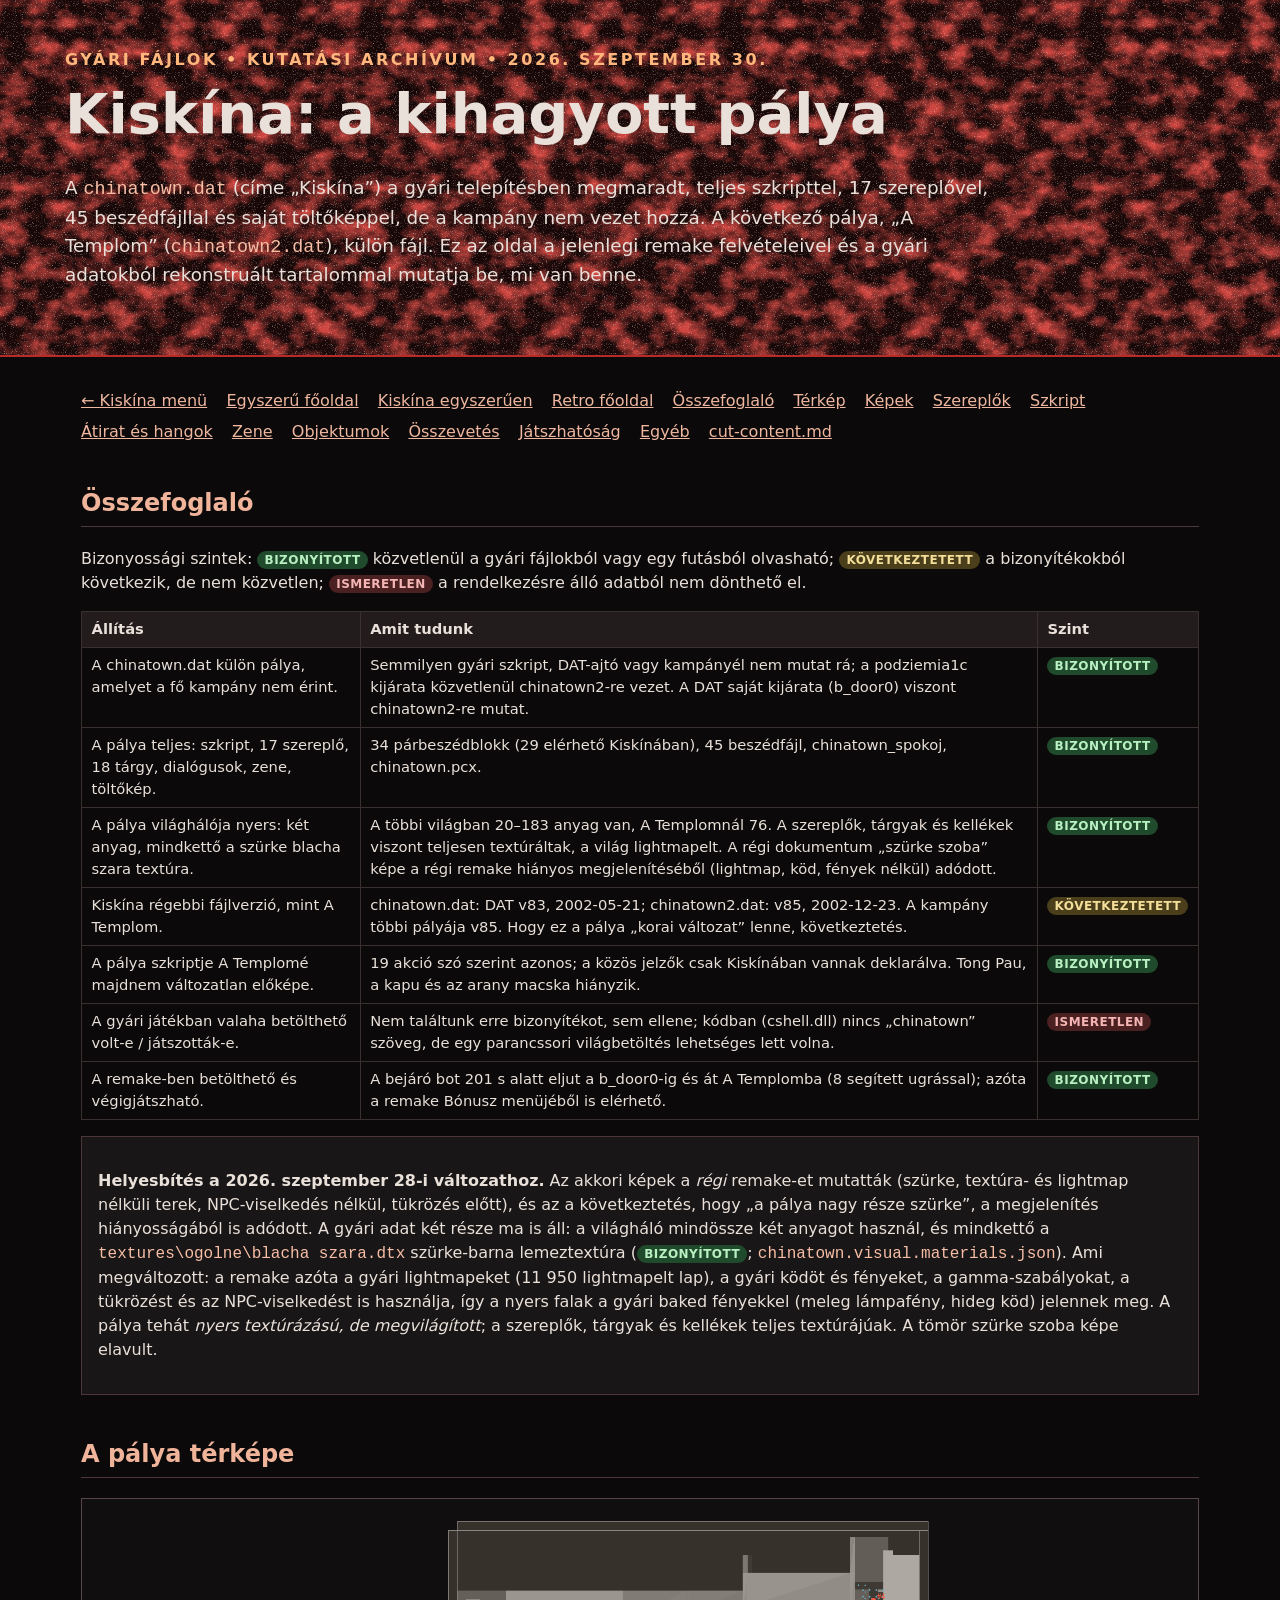
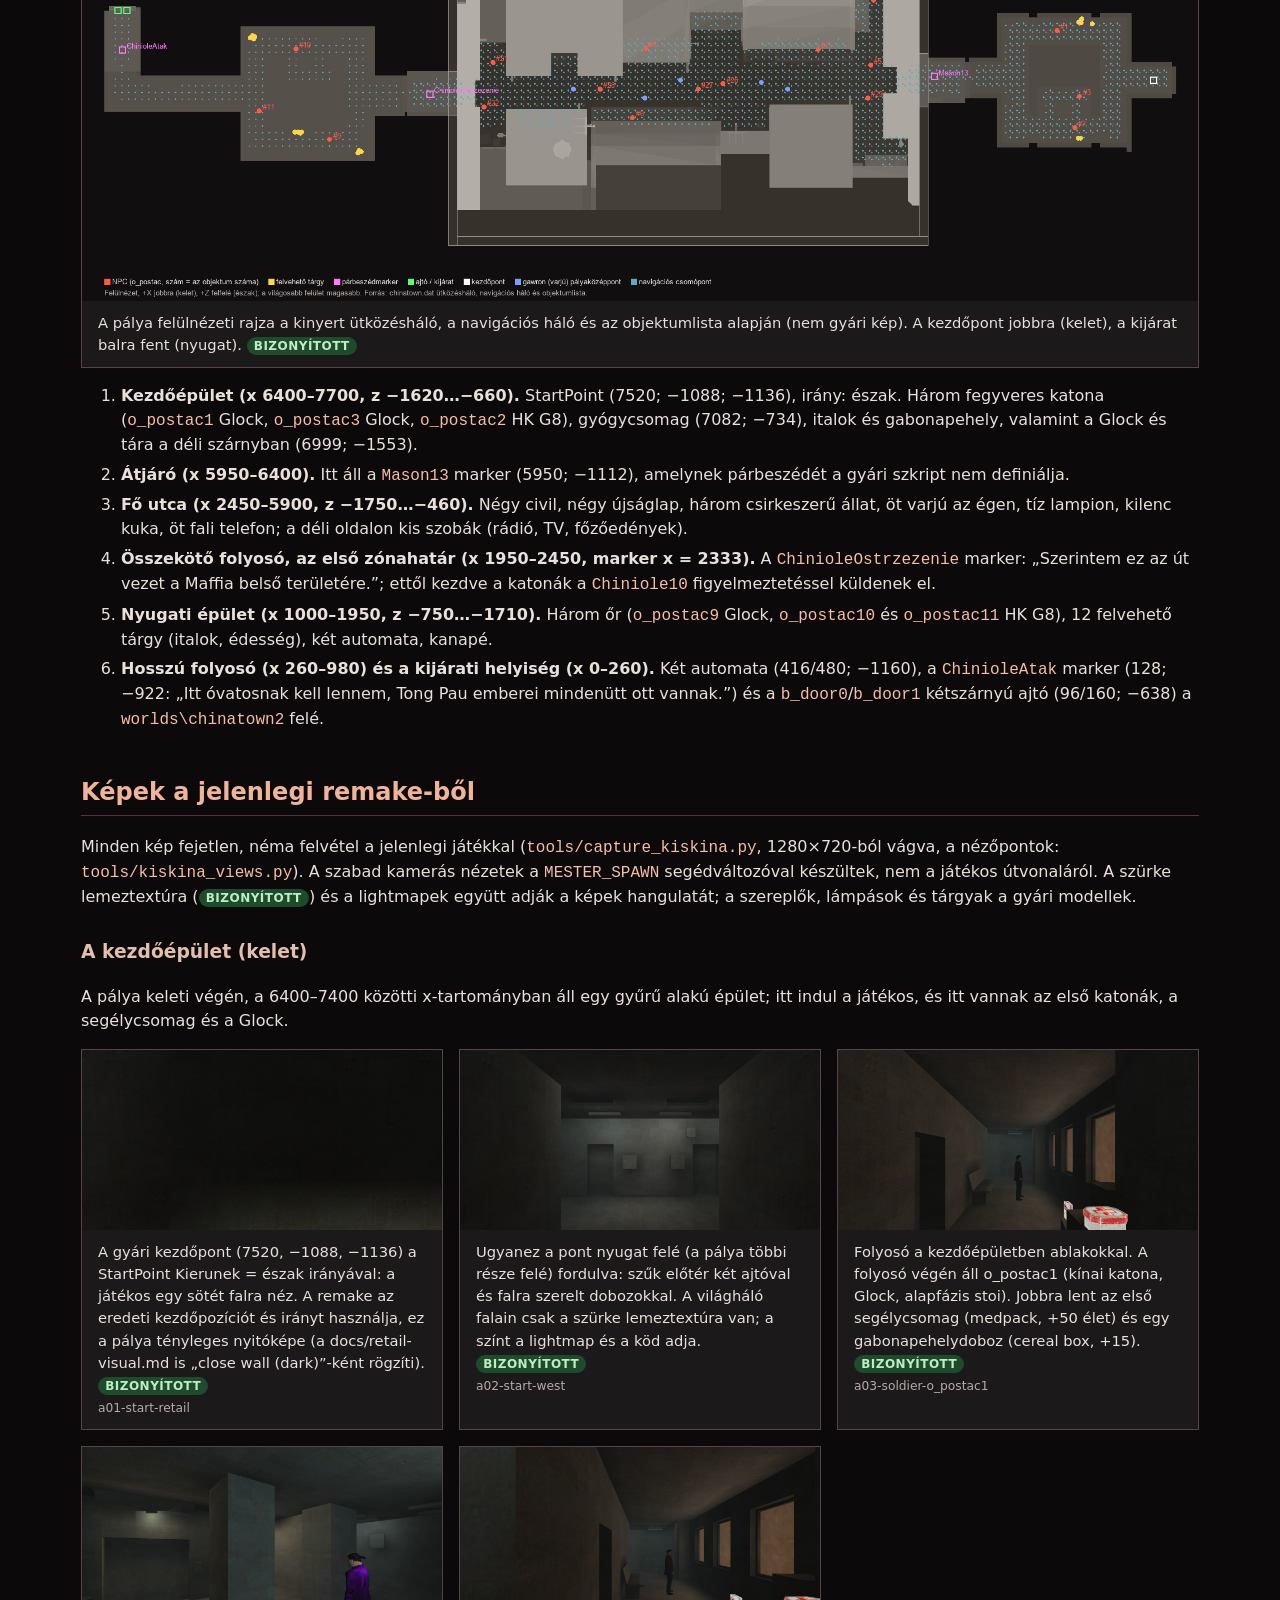
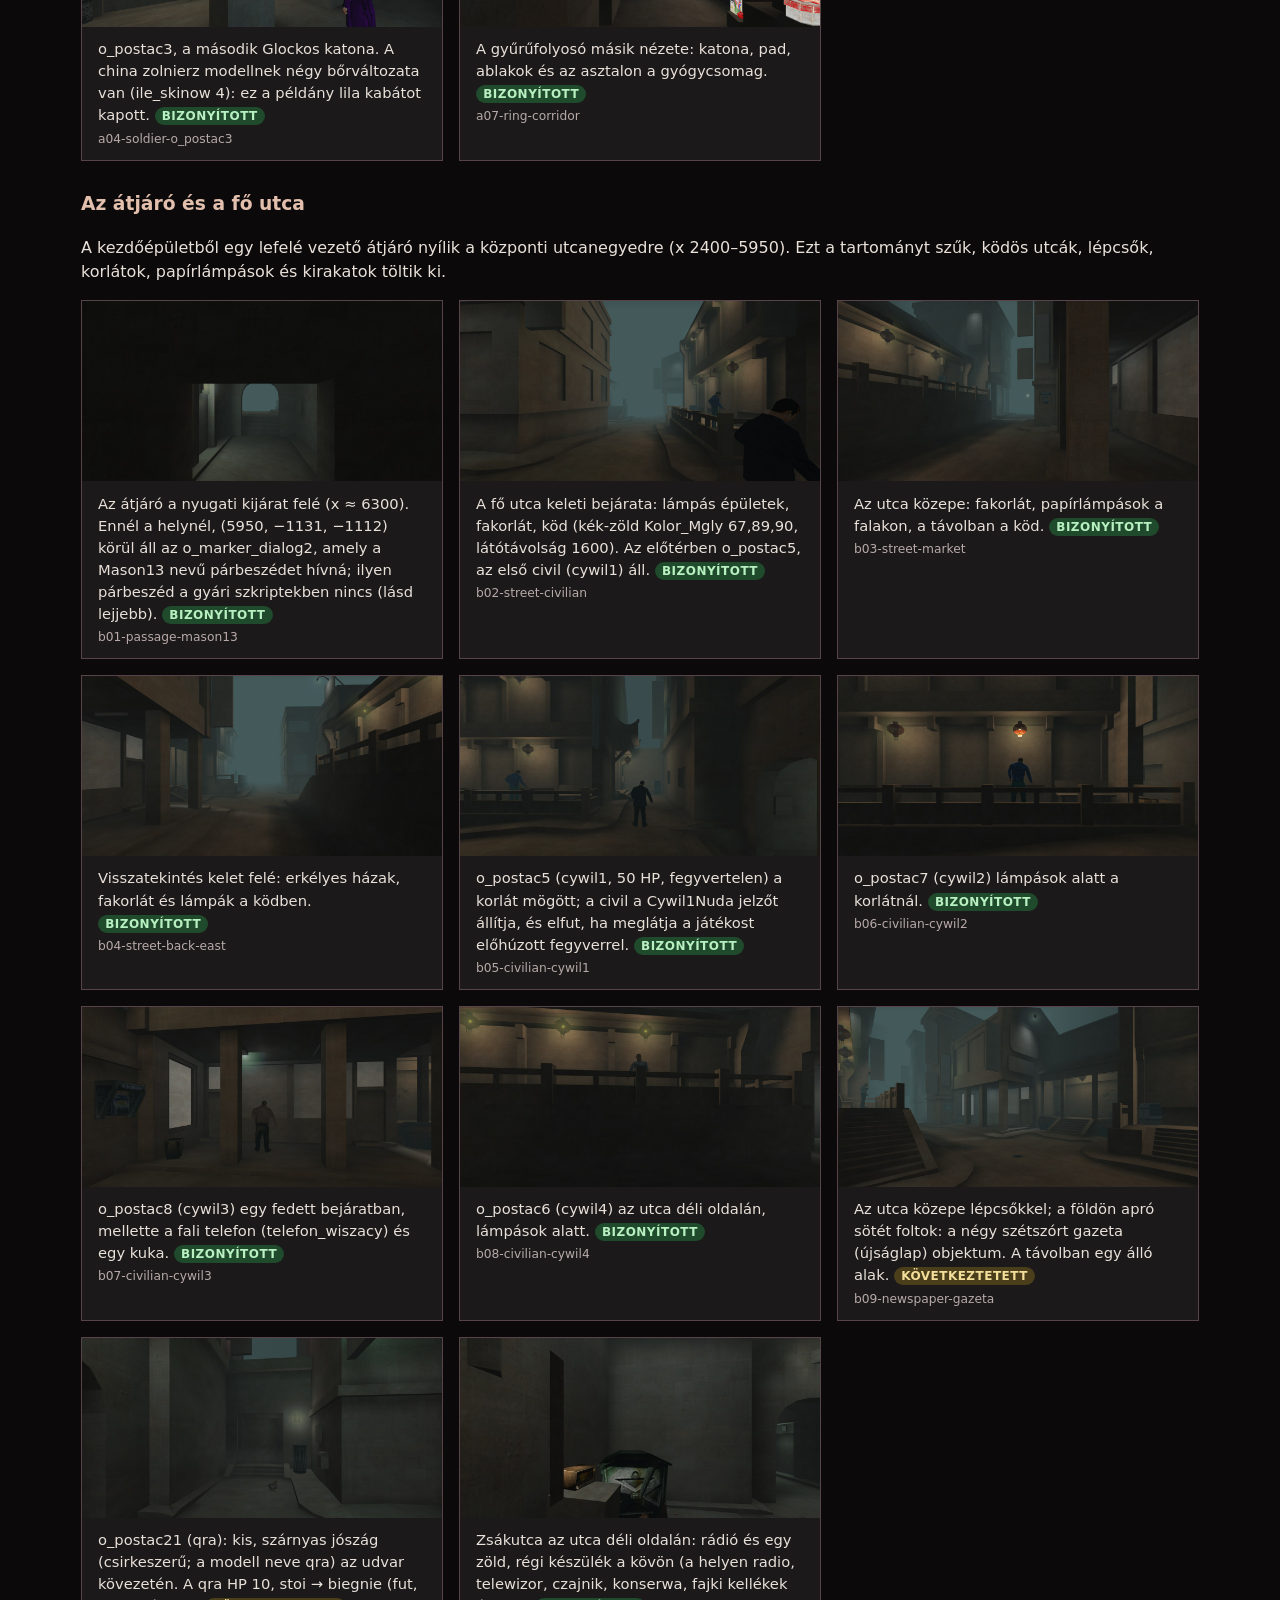
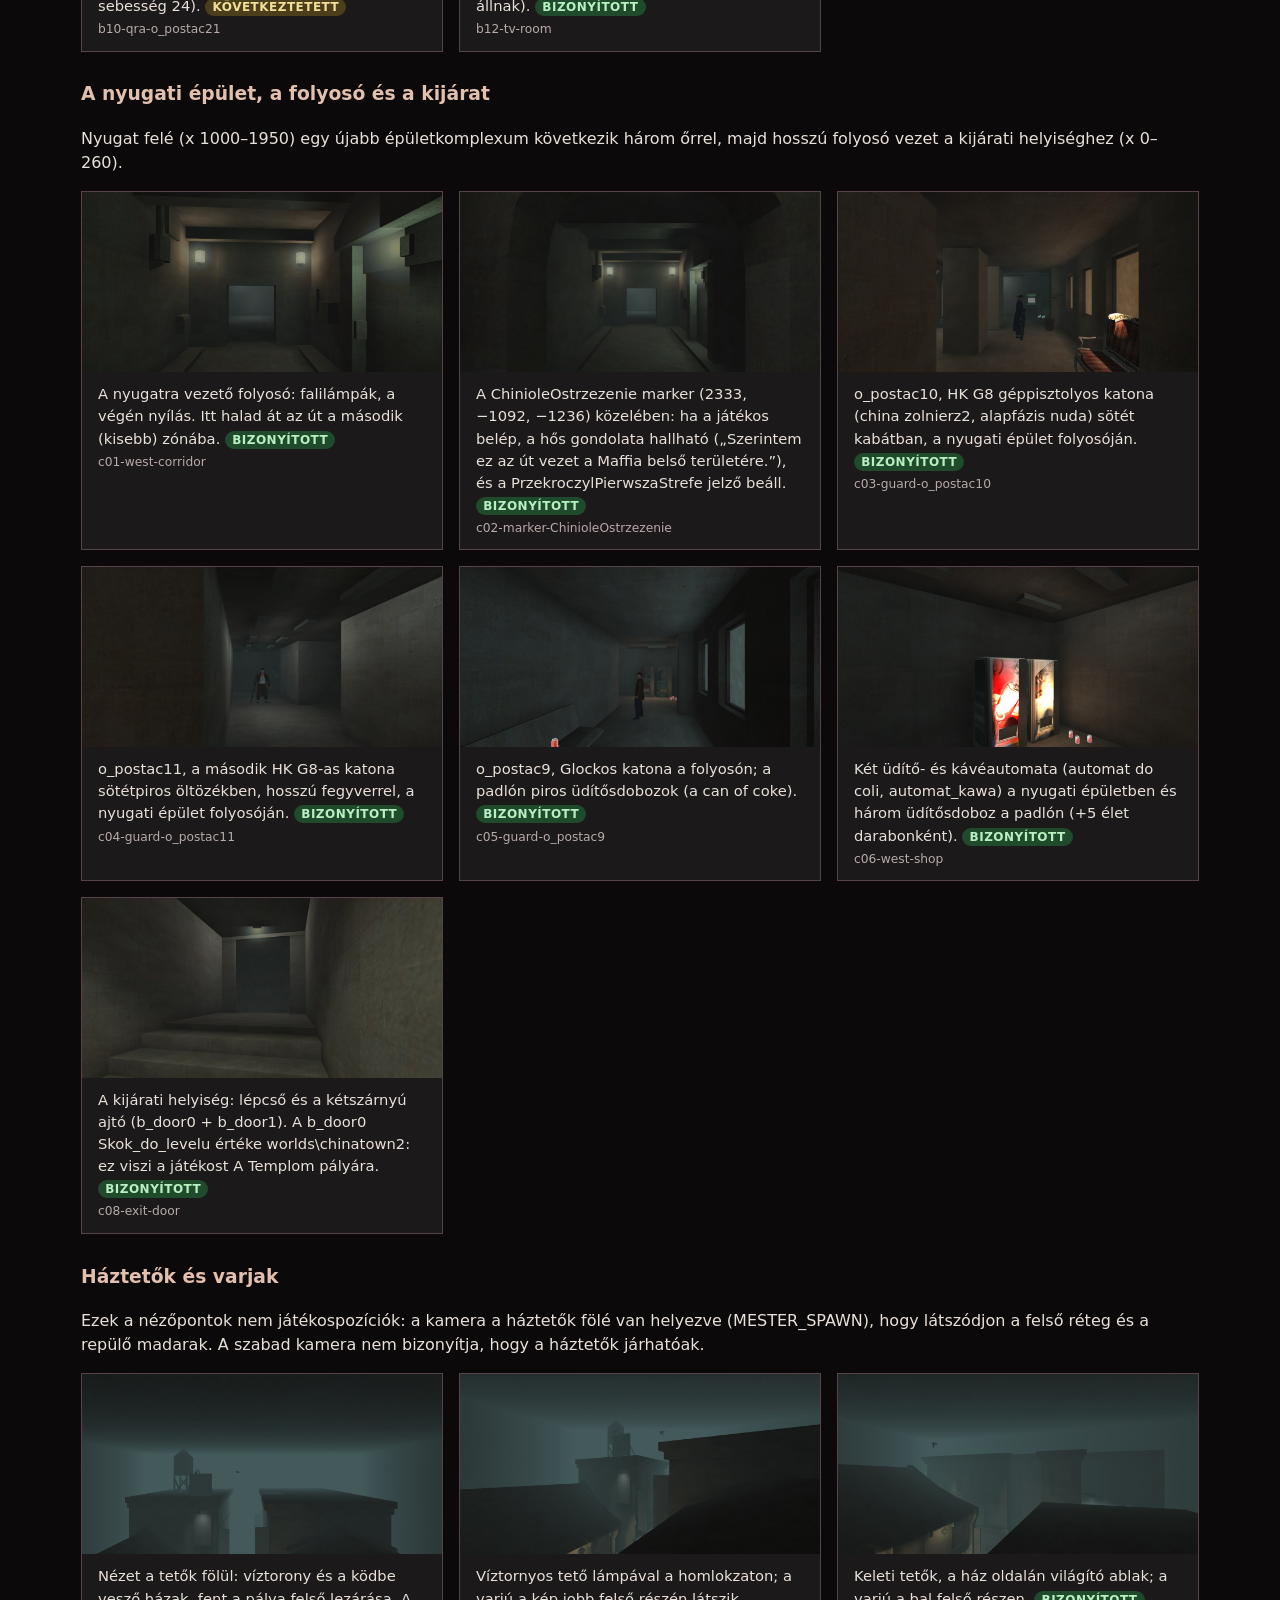
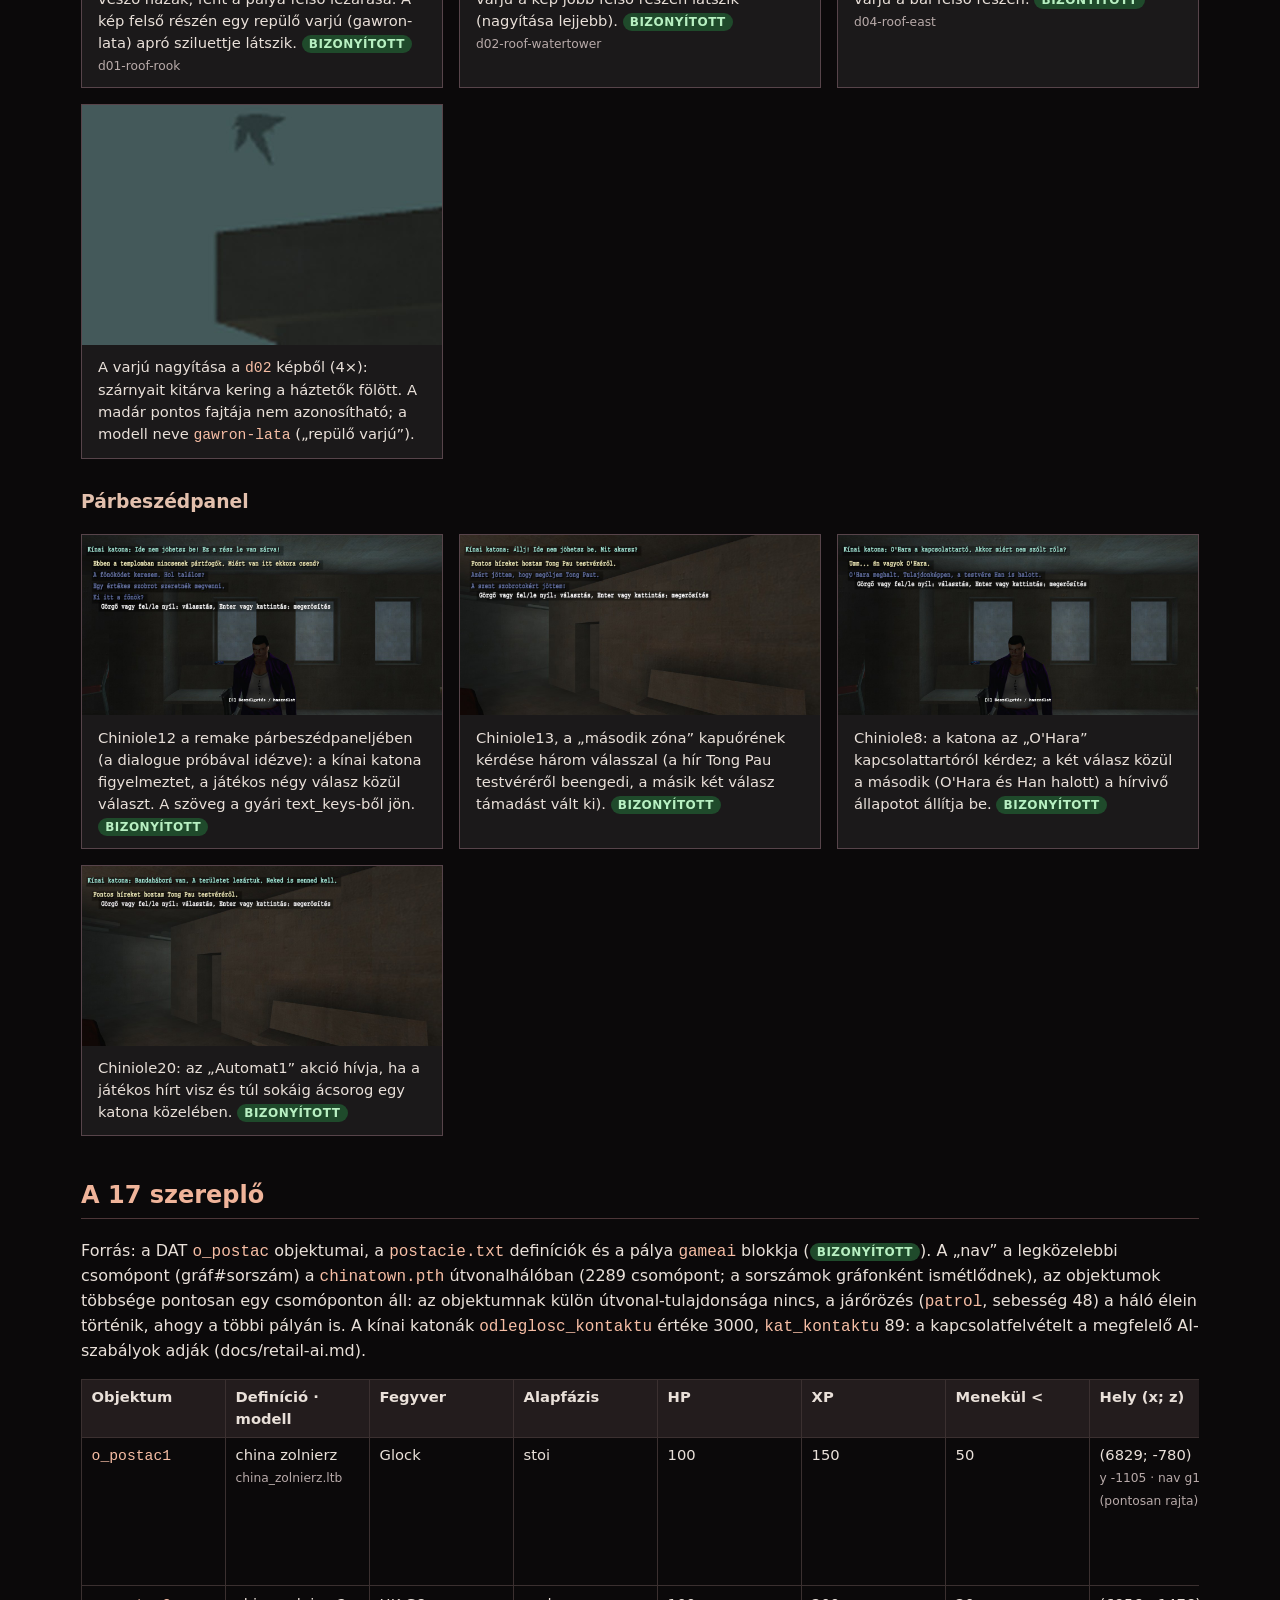
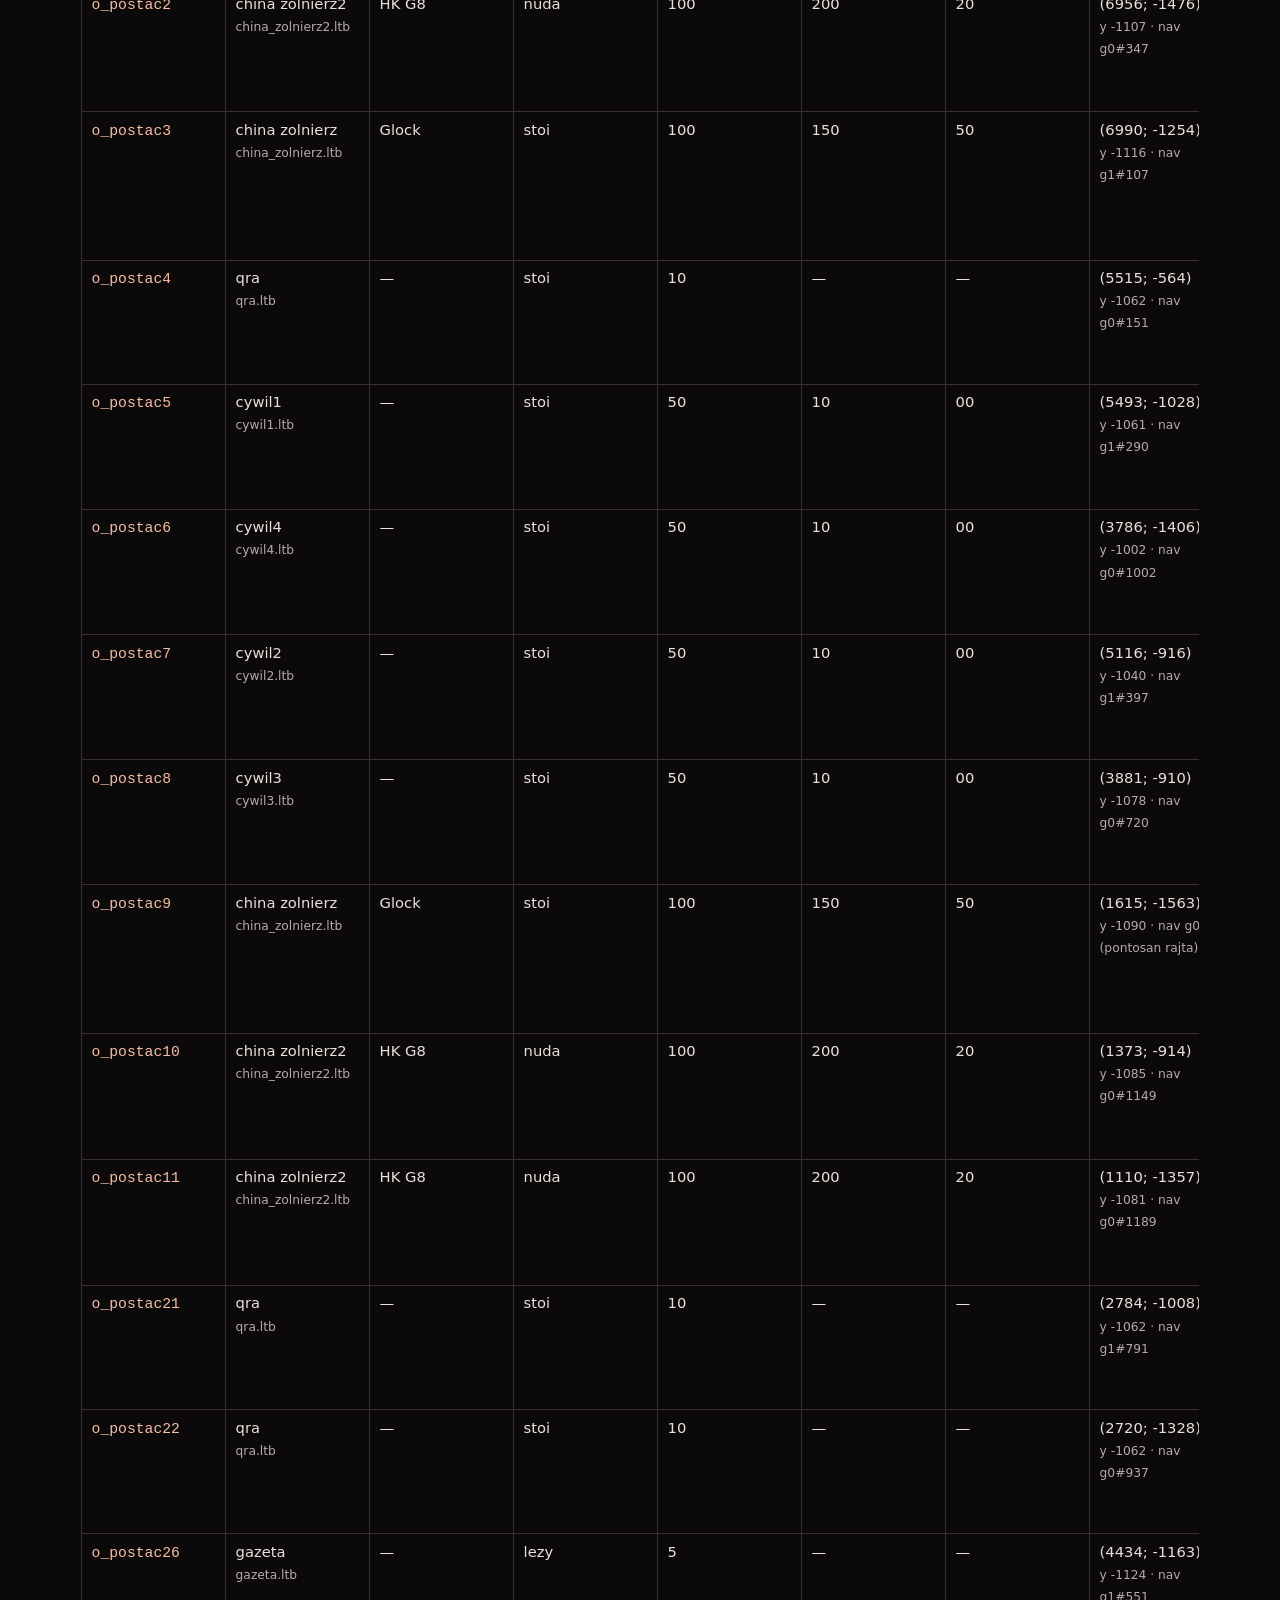
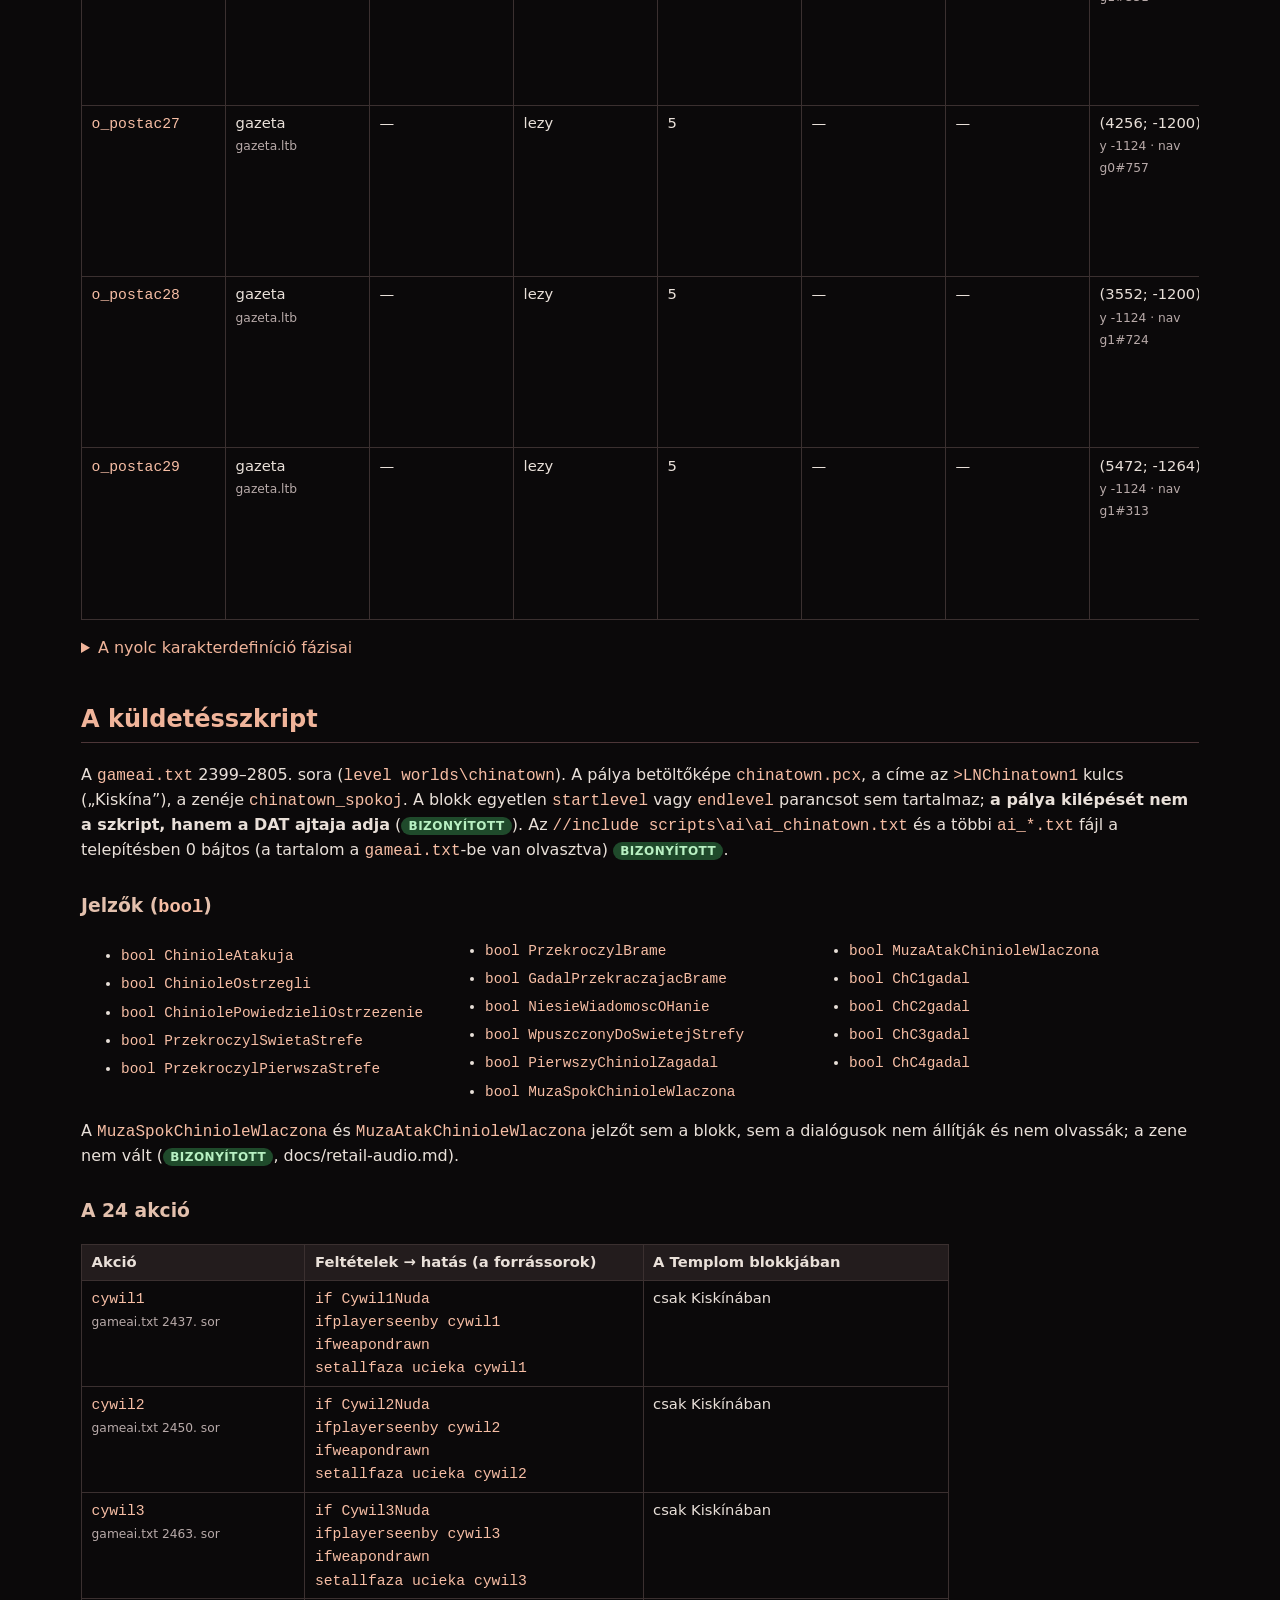
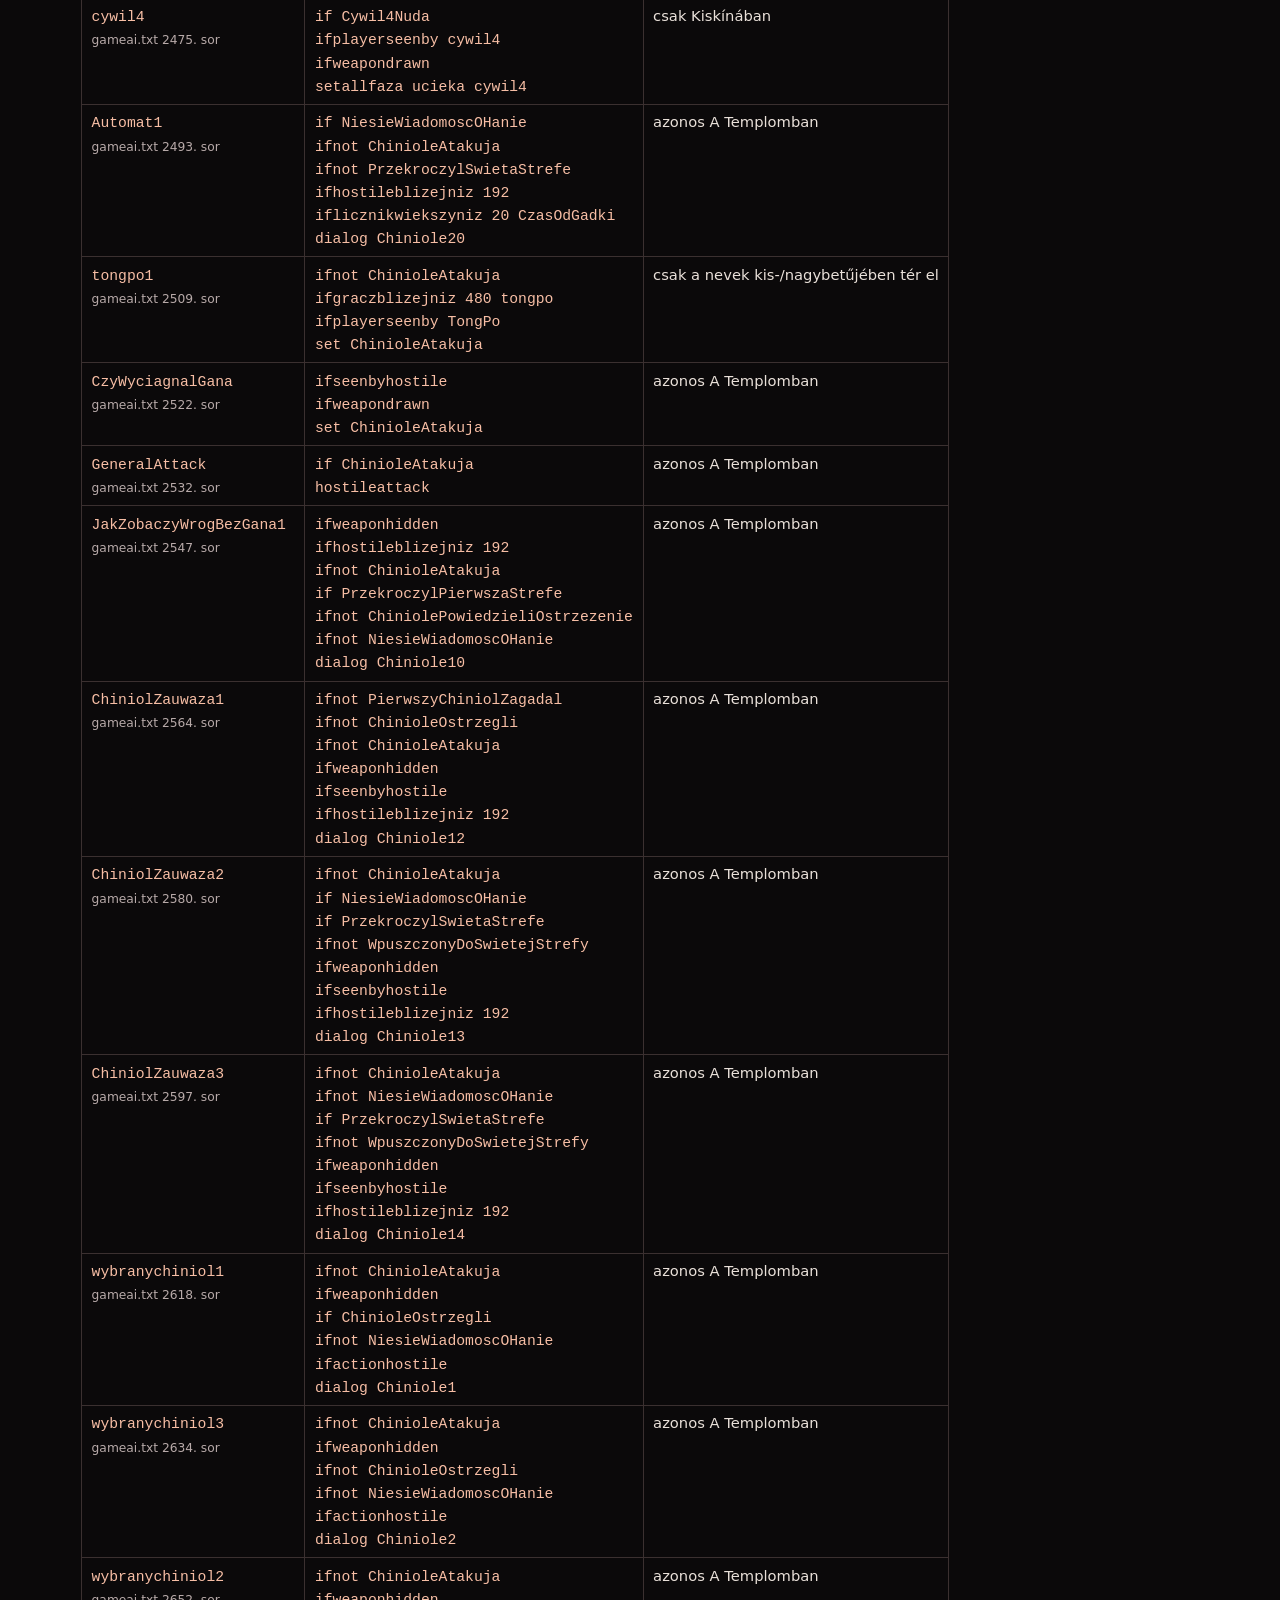
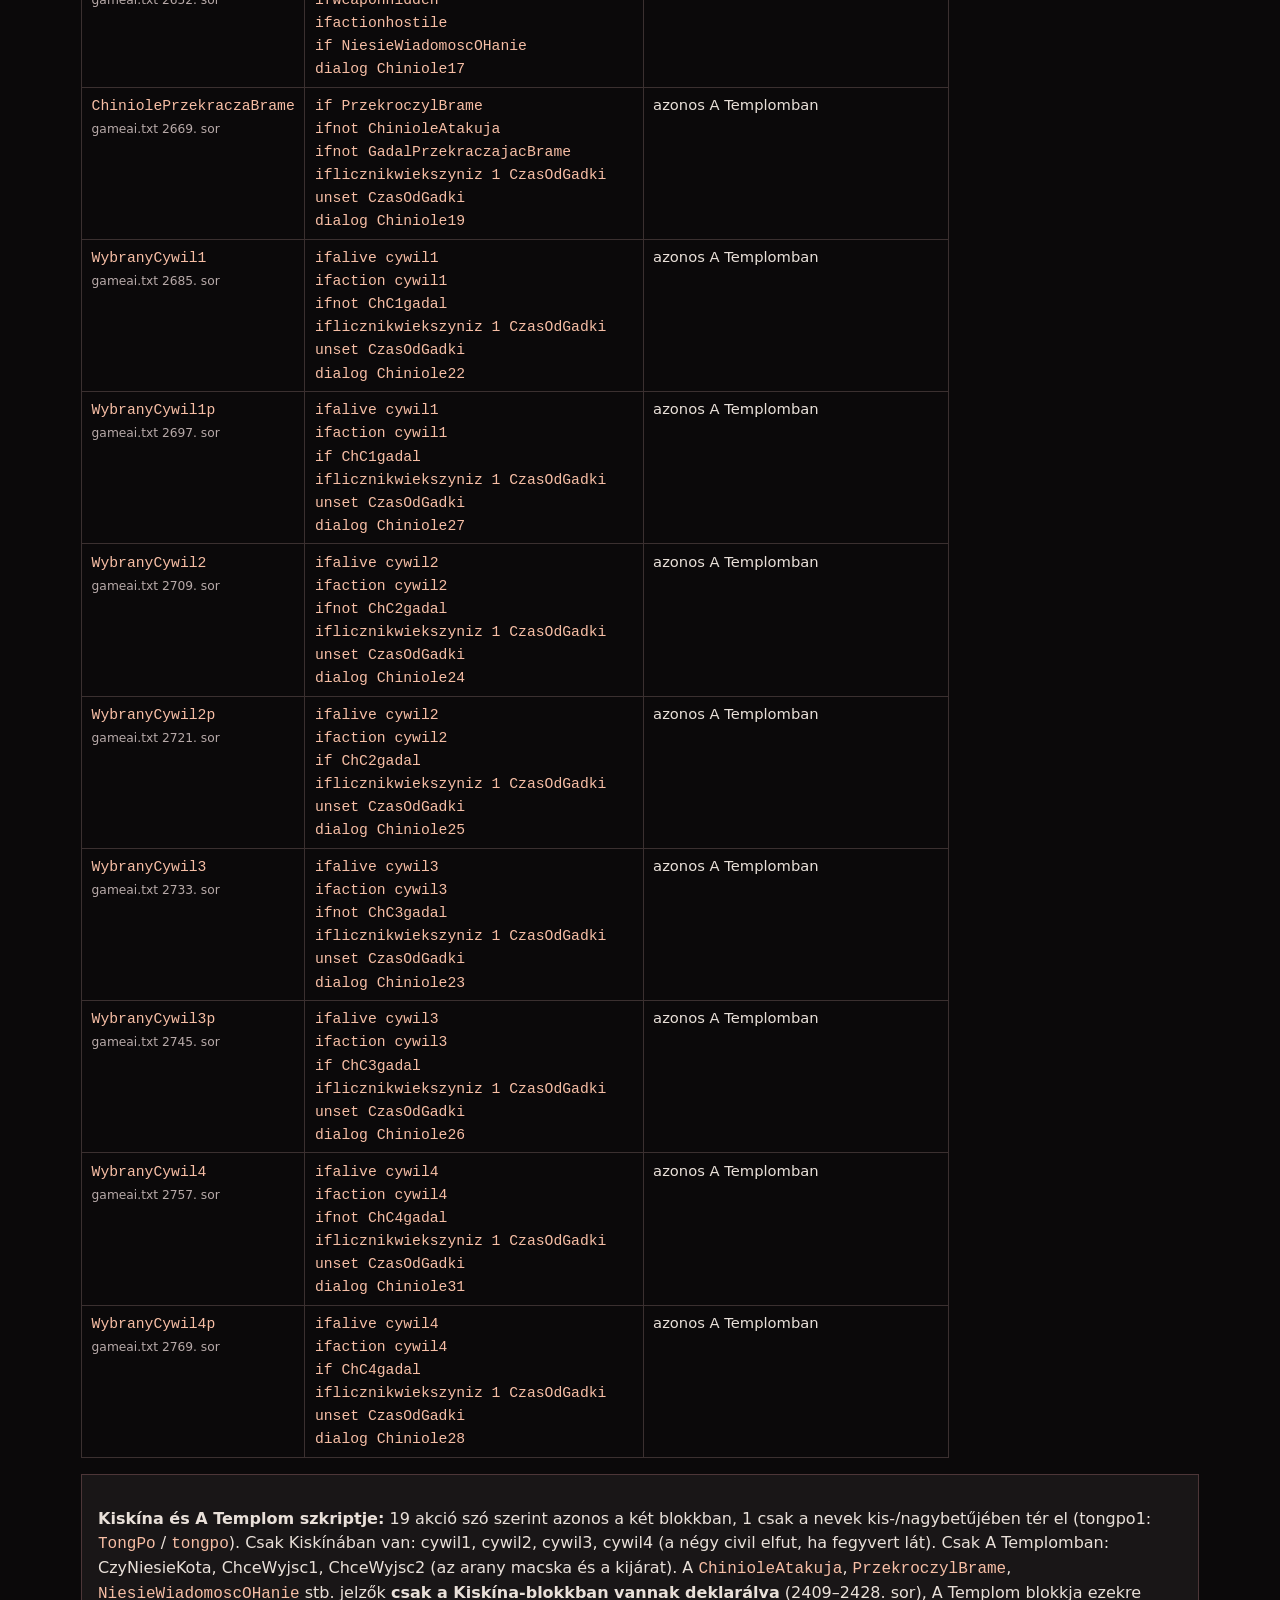
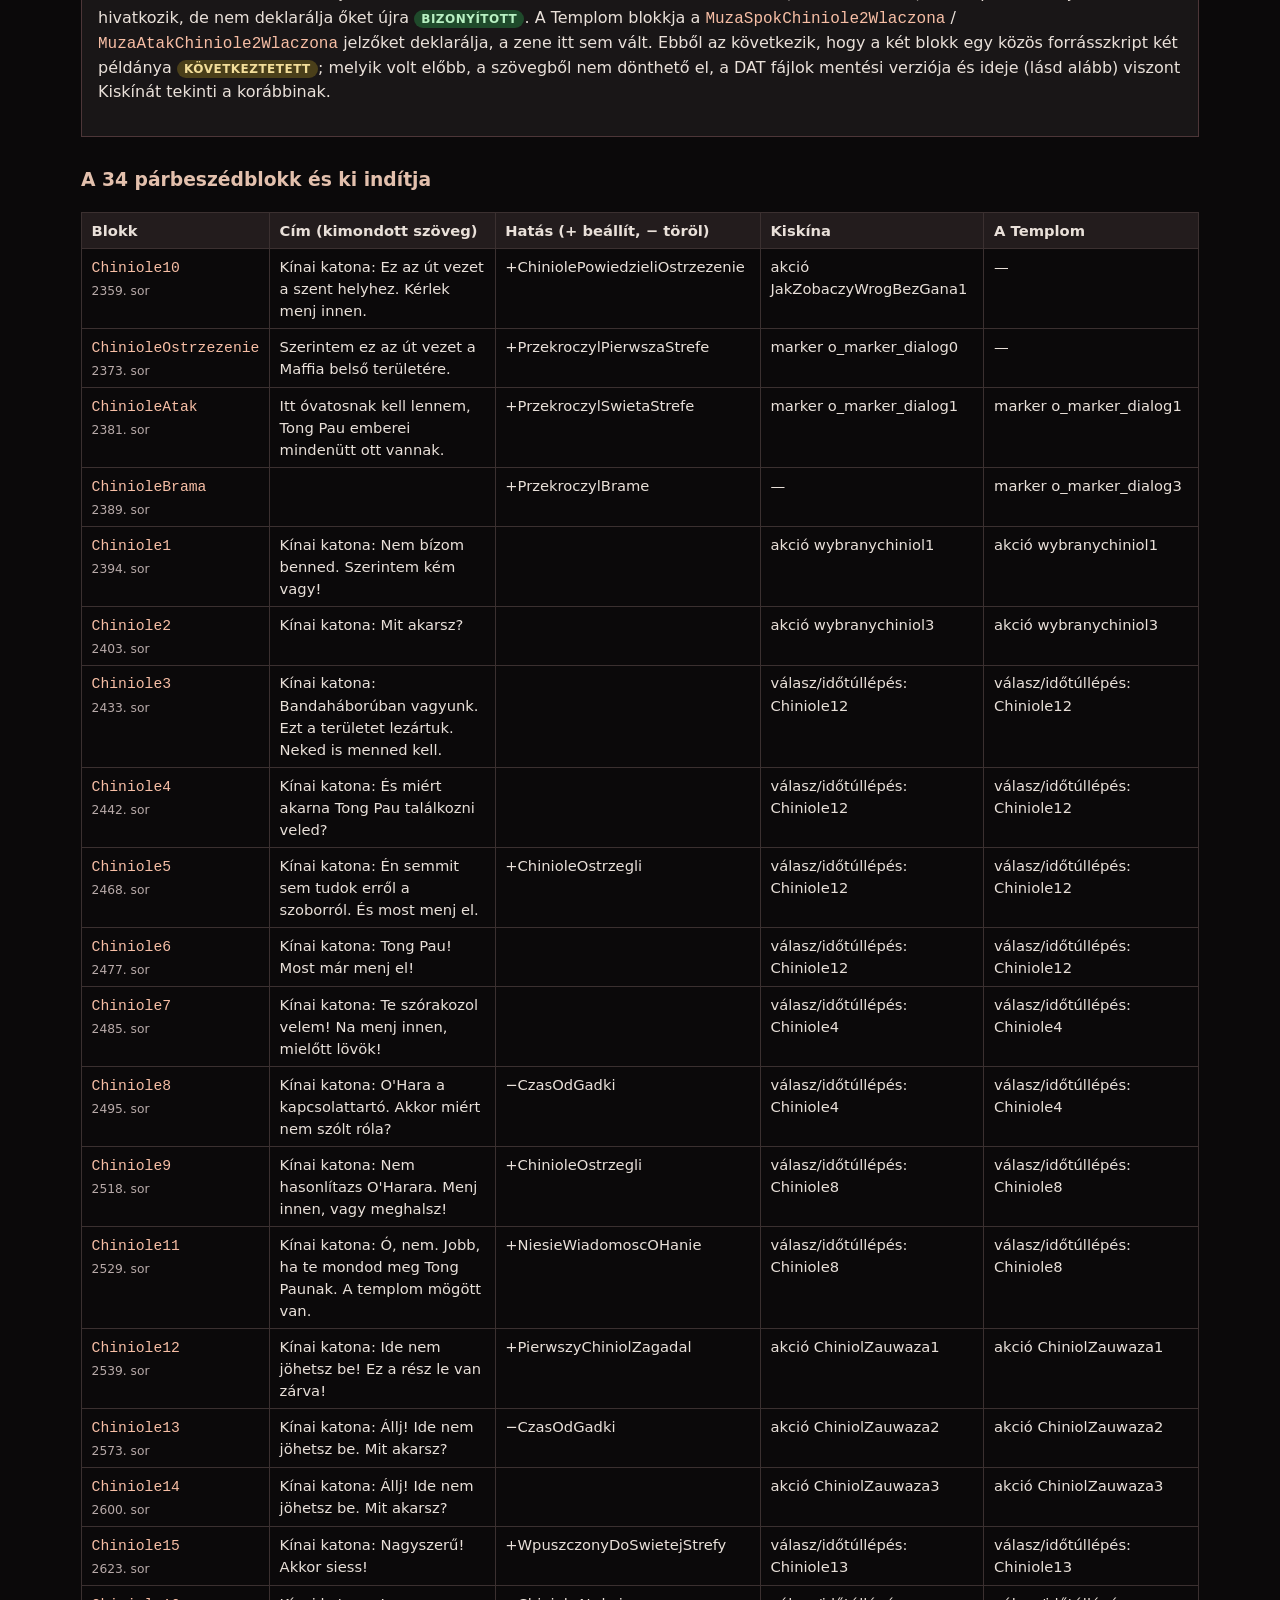
==== site/archive.html @ 6824aa30 "Publish website and Kiskina research archive" ====
<!doctype html>
<html lang="hu"><head><meta charset="utf-8"><meta name="viewport" content="width=device-width,initial-scale=1"><title>A Mesterlövész – Kiskína, a kihagyott pálya</title><meta name="description" content="Kiskína, A Mesterlövész kihagyott pályája: képek, lejátszható beszédhangok, zene és visszafejtett fájlok.">
<link rel="canonical" href="https://sniper.gay/archive.html">
<meta property="og:type" content="article"><meta property="og:site_name" content="A Mesterlövész: Újratöltve"><meta property="og:locale" content="hu_HU">
<meta property="og:title" content="Kiskína — képes és hangos kutatási archívum">
<meta property="og:description" content="Képek, párbeszédek, lejátszható hangok és visszafejtett fájlok A Mesterlövész kihagyott pályájából.">
<meta property="og:url" content="https://sniper.gay/archive.html"><meta property="og:image" content="https://sniper.gay/og-kiskina.jpg">
<meta property="og:image:width" content="1200"><meta property="og:image:height" content="630"><meta property="og:image:type" content="image/jpeg"><meta property="og:image:alt" content="Kiskína: a kihagyott pálya — kínai utca az eredeti menü fémkeretében">
<meta name="twitter:card" content="summary_large_image"><meta name="twitter:title" content="Kiskína — képes és hangos kutatási archívum"><meta name="twitter:description" content="Képek, hangok és visszafejtett történet A Mesterlövész kihagyott pályájáról."><meta name="twitter:image" content="https://sniper.gay/og-kiskina.jpg">
<link rel="icon" href="favicon.svg" type="image/svg+xml"><style>
:root{color-scheme:dark}*{box-sizing:border-box}body{margin:0;background:#0b090a;color:#e9e0d9;font:16px/1.5 system-ui,sans-serif}
a{color:#efb79f}header{padding:3rem max(1rem,calc((100vw - 1150px)/2));background:#2a1014;border-bottom:2px solid #9b2f35}
main{max-width:1150px;margin:auto;padding:1rem}h1{font-size:clamp(2rem,5vw,3.5rem);margin:0}h2{color:#f0b49a;margin-top:2.6rem;border-bottom:1px solid #4d3638;padding-bottom:.3rem}h3{color:#e3c0ad;margin-top:1.8rem}
.lead{font-size:1.15rem;max-width:58rem}.tag{color:#ffb77d;text-transform:uppercase;letter-spacing:.16em;font-weight:700}
.grid{display:grid;grid-template-columns:repeat(auto-fit,minmax(min(100%,320px),1fr));gap:1rem}figure{margin:0;background:#1b191a;border:1px solid #57444a}figure img{width:100%;display:block}figcaption{padding:.7rem 1rem;font-size:.92rem}
.box{background:#191617;border:1px solid #4d3638;padding:1rem;margin:1rem 0}nav.toc{display:flex;flex-wrap:wrap;gap:.4rem 1.2rem;margin:1rem 0}
table{border-collapse:collapse;width:100%;margin:1rem 0;font-size:.92rem}th,td{border:1px solid #3b3030;padding:.4rem .6rem;vertical-align:top;text-align:left}th{background:#231c1d}table.compare th:first-child{width:14rem}
audio{width:min(100%,300px);height:34px}.audio{display:flex;align-items:center;gap:.8rem;border-bottom:1px solid #3b3030;padding:.35rem .1rem}.audio span{min-width:5rem}
.audio-grid{display:grid;grid-template-columns:repeat(auto-fit,minmax(min(100%,340px),1fr));gap:0 1.5rem}code{color:#f7bea5}small{color:#b8aaa9}li{margin:.35rem 0}ul.cols{columns:3;font-size:.9rem}
.ev{display:inline-block;padding:0 .45rem;border-radius:.6rem;font-size:.75rem;font-weight:700;text-transform:uppercase;letter-spacing:.04em}.ev-p{background:#1f4a2b;color:#b8f0c2}.ev-i{background:#4a3f1a;color:#f3de9a}.ev-u{background:#4a2020;color:#f5b5b5}
.st{font-weight:700;font-size:.8rem}.st-both{color:#9fd8ff}.st-k{color:#f3de9a}.st-t{color:#d8b2ff}.st-none{color:#ff9b9b}.warn{color:#ffb77d}
details{margin:1rem 0}summary{cursor:pointer;color:#f0b49a}
@media(max-width:800px){ul.cols{columns:1}}
table{display:block;overflow-x:auto}td,th{min-width:9rem}.audio{flex-wrap:wrap}header{background:#170707 url(metal.svg);border-color:#b72c29}.archive-footer{padding:1.5rem;border-top:1px solid #743332;font-size:.85rem}.archive-footer p{margin:.4rem 0}</style></head><body>
<header><div class="tag">Gyári fájlok • kutatási archívum • 2026. szeptember 30.</div><h1>Kiskína: a kihagyott pálya</h1>
<p class="lead">A <code>chinatown.dat</code> (címe „Kiskína”) a gyári telepítésben megmaradt, teljes szkripttel, 17 szereplővel, 45 beszédfájllal és saját töltőképpel, de a kampány nem vezet hozzá. A következő pálya, „A Templom” (<code>chinatown2.dat</code>), külön fájl. Ez az oldal a jelenlegi remake felvételeivel és a gyári adatokból rekonstruált tartalommal mutatja be, mi van benne.</p></header>
<main>
<nav class="toc"><a href="kiskina.html">← Kiskína menü</a><a href="simple.html">Egyszerű főoldal</a><a href="kiskina-simple.html">Kiskína egyszerűen</a><a href="index.html">Retro főoldal</a><a href="#osszefoglalo">Összefoglaló</a><a href="#terkep">Térkép</a><a href="#kepek">Képek</a><a href="#szereplok">Szereplők</a><a href="#szkript">Szkript</a><a href="#atirat">Átirat és hangok</a><a href="#zene">Zene</a><a href="#objektumok">Objektumok</a><a href="#templom">Összevetés</a><a href="#jatszhato">Játszhatóság</a><a href="#egyeb">Egyéb</a><a href="research/cut-content.md">cut-content.md</a></nav>
<h2 id="osszefoglalo">Összefoglaló</h2>
<p>Bizonyossági szintek: <span class="ev ev-p">bizonyított</span> közvetlenül a gyári fájlokból vagy egy futásból olvasható; <span class="ev ev-i">következtetett</span> a bizonyítékokból következik, de nem közvetlen; <span class="ev ev-u">ismeretlen</span> a rendelkezésre álló adatból nem dönthető el.</p>
<table class="wide"><thead><tr><th>Állítás</th><th>Amit tudunk</th><th>Szint</th></tr></thead><tbody><tr><td>A chinatown.dat külön pálya, amelyet a fő kampány nem érint.</td><td>Semmilyen gyári szkript, DAT-ajtó vagy kampányél nem mutat rá; a podziemia1c kijárata közvetlenül chinatown2-re vezet. A DAT saját kijárata (b_door0) viszont chinatown2-re mutat.</td><td><span class="ev ev-p">bizonyított</span></td></tr><tr><td>A pálya teljes: szkript, 17 szereplő, 18 tárgy, dialógusok, zene, töltőkép.</td><td>34 párbeszédblokk (29 elérhető Kiskínában), 45 beszédfájl, chinatown_spokoj, chinatown.pcx.</td><td><span class="ev ev-p">bizonyított</span></td></tr><tr><td>A pálya világhálója nyers: két anyag, mindkettő a szürke blacha szara textúra.</td><td>A többi világban 20–183 anyag van, A Templomnál 76. A szereplők, tárgyak és kellékek viszont teljesen textúráltak, a világ lightmapelt. A régi dokumentum „szürke szoba” képe a régi remake hiányos megjelenítéséből (lightmap, köd, fények nélkül) adódott.</td><td><span class="ev ev-p">bizonyított</span></td></tr><tr><td>Kiskína régebbi fájlverzió, mint A Templom.</td><td>chinatown.dat: DAT v83, 2002-05-21; chinatown2.dat: v85, 2002-12-23. A kampány többi pályája v85. Hogy ez a pálya „korai változat” lenne, következtetés.</td><td><span class="ev ev-i">következtetett</span></td></tr><tr><td>A pálya szkriptje A Templomé majdnem változatlan előképe.</td><td>19 akció szó szerint azonos; a közös jelzők csak Kiskínában vannak deklarálva. Tong Pau, a kapu és az arany macska hiányzik.</td><td><span class="ev ev-p">bizonyított</span></td></tr><tr><td>A gyári játékban valaha betölthető volt-e / játszották-e.</td><td>Nem találtunk erre bizonyítékot, sem ellene; kódban (cshell.dll) nincs „chinatown” szöveg, de egy parancssori világbetöltés lehetséges lett volna.</td><td><span class="ev ev-u">ismeretlen</span></td></tr><tr><td>A remake-ben betölthető és végigjátszható.</td><td>A bejáró bot 201 s alatt eljut a b_door0-ig és át A Templomba (8 segített ugrással); azóta a remake Bónusz menüjéből is elérhető.</td><td><span class="ev ev-p">bizonyított</span></td></tr></tbody></table>
<div class="box"><p><b>Helyesbítés a 2026. szeptember 28-i változathoz.</b> Az akkori képek a <i>régi</i> remake-et mutatták (szürke, textúra- és lightmap nélküli terek, NPC-viselkedés nélkül, tükrözés előtt), és az a következtetés, hogy „a pálya nagy része szürke”, a megjelenítés hiányosságából is adódott. A gyári adat két része ma is áll: a világháló mindössze két anyagot használ, és mindkettő a <code>textures\ogolne\blacha szara.dtx</code> szürke-barna lemeztextúra (<span class="ev ev-p">bizonyított</span>; <code>chinatown.visual.materials.json</code>). Ami megváltozott: a remake azóta a gyári lightmapeket (11 950 lightmapelt lap), a gyári ködöt és fényeket, a gamma-szabályokat, a tükrözést és az NPC-viselkedést is használja, így a nyers falak a gyári baked fényekkel (meleg lámpafény, hideg köd) jelennek meg. A pálya tehát <i>nyers textúrázású, de megvilágított</i>; a szereplők, tárgyak és kellékek teljes textúrájúak. A tömör szürke szoba képe elavult.</p></div>
<h2 id="terkep">A pálya térképe</h2>
<figure><img src="cut-content-media/img/plan.png" alt="A pálya felülnézeti térképe"><figcaption>A pálya felülnézeti rajza a kinyert ütközésháló, a navigációs háló és az objektumlista alapján (nem gyári kép). A kezdőpont jobbra (kelet), a kijárat balra fent (nyugat). <span class="ev ev-p">bizonyított</span></figcaption></figure>

<ol>
<li><b>Kezdőépület (x 6400–7700, z −1620…−660).</b> StartPoint (7520; −1088; −1136), irány: észak. Három fegyveres katona (<code>o_postac1</code> Glock, <code>o_postac3</code> Glock, <code>o_postac2</code> HK G8), gyógycsomag (7082; −734), italok és gabonapehely, valamint a Glock és tára a déli szárnyban (6999; −1553).</li>
<li><b>Átjáró (x 5950–6400).</b> Itt áll a <code>Mason13</code> marker (5950; −1112), amelynek párbeszédét a gyári szkript nem definiálja.</li>
<li><b>Fő utca (x 2450–5900, z −1750…−460).</b> Négy civil, négy újságlap, három csirkeszerű állat, öt varjú az égen, tíz lampion, kilenc kuka, öt fali telefon; a déli oldalon kis szobák (rádió, TV, főzőedények).</li>
<li><b>Összekötő folyosó, az első zónahatár (x 1950–2450, marker x = 2333).</b> A <code>ChinioleOstrzezenie</code> marker: „Szerintem ez az út vezet a Maffia belső területére.”; ettől kezdve a katonák a <code>Chiniole10</code> figyelmeztetéssel küldenek el.</li>
<li><b>Nyugati épület (x 1000–1950, z −750…−1710).</b> Három őr (<code>o_postac9</code> Glock, <code>o_postac10</code> és <code>o_postac11</code> HK G8), 12 felvehető tárgy (italok, édesség), két automata, kanapé.</li>
<li><b>Hosszú folyosó (x 260–980) és a kijárati helyiség (x 0–260).</b> Két automata (416/480; −1160), a <code>ChinioleAtak</code> marker (128; −922: „Itt óvatosnak kell lennem, Tong Pau emberei mindenütt ott vannak.”) és a <code>b_door0</code>/<code>b_door1</code> kétszárnyú ajtó (96/160; −638) a <code>worlds\chinatown2</code> felé.</li>
</ol>

<h2 id="kepek">Képek a jelenlegi remake-ből</h2>
<p>Minden kép fejetlen, néma felvétel a jelenlegi játékkal (<code>tools/capture_kiskina.py</code>, 1280×720-ból vágva, a nézőpontok: <code>tools/kiskina_views.py</code>). A szabad kamerás nézetek a <code>MESTER_SPAWN</code> segédváltozóval készültek, nem a játékos útvonaláról. A szürke lemeztextúra (<span class="ev ev-p">bizonyított</span>) és a lightmapek együtt adják a képek hangulatát; a szereplők, lámpások és tárgyak a gyári modellek.</p>
<h3>A kezdőépület (kelet)</h3><p>A pálya keleti végén, a 6400–7400 közötti x-tartományban áll egy gyűrű alakú épület; itt indul a játékos, és itt vannak az első katonák, a segélycsomag és a Glock.</p><div class="grid"><figure><img loading="lazy" src="cut-content-media/img/a01-start-retail.jpg" alt="a01-start-retail"><figcaption>A gyári kezdőpont (7520, −1088, −1136) a StartPoint Kierunek = észak irányával: a játékos egy sötét falra néz. A remake az eredeti kezdőpozíciót és irányt használja, ez a pálya tényleges nyitóképe (a docs/retail-visual.md is „close wall (dark)”-ként rögzíti). <span class="ev ev-p">bizonyított</span><br><small>a01-start-retail</small></figcaption></figure><figure><img loading="lazy" src="cut-content-media/img/a02-start-west.jpg" alt="a02-start-west"><figcaption>Ugyanez a pont nyugat felé (a pálya többi része felé) fordulva: szűk előtér két ajtóval és falra szerelt dobozokkal. A világháló falain csak a szürke lemeztextúra van; a színt a lightmap és a köd adja. <span class="ev ev-p">bizonyított</span><br><small>a02-start-west</small></figcaption></figure><figure><img loading="lazy" src="cut-content-media/img/a03-soldier-o_postac1.jpg" alt="a03-soldier-o_postac1"><figcaption>Folyosó a kezdőépületben ablakokkal. A folyosó végén áll o_postac1 (kínai katona, Glock, alapfázis stoi). Jobbra lent az első segélycsomag (medpack, +50 élet) és egy gabonapehelydoboz (cereal box, +15). <span class="ev ev-p">bizonyított</span><br><small>a03-soldier-o_postac1</small></figcaption></figure><figure><img loading="lazy" src="cut-content-media/img/a04-soldier-o_postac3.jpg" alt="a04-soldier-o_postac3"><figcaption>o_postac3, a második Glockos katona. A china zolnierz modellnek négy bőrváltozata van (ile_skinow 4): ez a példány lila kabátot kapott. <span class="ev ev-p">bizonyított</span><br><small>a04-soldier-o_postac3</small></figcaption></figure><figure><img loading="lazy" src="cut-content-media/img/a07-ring-corridor.jpg" alt="a07-ring-corridor"><figcaption>A gyűrűfolyosó másik nézete: katona, pad, ablakok és az asztalon a gyógycsomag. <span class="ev ev-p">bizonyított</span><br><small>a07-ring-corridor</small></figcaption></figure></div><h3>Az átjáró és a fő utca</h3><p>A kezdőépületből egy lefelé vezető átjáró nyílik a központi utcanegyedre (x 2400–5950). Ezt a tartományt szűk, ködös utcák, lépcsők, korlátok, papírlámpások és kirakatok töltik ki.</p><div class="grid"><figure><img loading="lazy" src="cut-content-media/img/b01-passage-mason13.jpg" alt="b01-passage-mason13"><figcaption>Az átjáró a nyugati kijárat felé (x ≈ 6300). Ennél a helynél, (5950, −1131, −1112) körül áll az o_marker_dialog2, amely a Mason13 nevű párbeszédet hívná; ilyen párbeszéd a gyári szkriptekben nincs (lásd lejjebb). <span class="ev ev-p">bizonyított</span><br><small>b01-passage-mason13</small></figcaption></figure><figure><img loading="lazy" src="cut-content-media/img/b02-street-civilian.jpg" alt="b02-street-civilian"><figcaption>A fő utca keleti bejárata: lámpás épületek, fakorlát, köd (kék-zöld Kolor_Mgly 67,89,90, látótávolság 1600). Az előtérben o_postac5, az első civil (cywil1) áll. <span class="ev ev-p">bizonyított</span><br><small>b02-street-civilian</small></figcaption></figure><figure><img loading="lazy" src="cut-content-media/img/b03-street-market.jpg" alt="b03-street-market"><figcaption>Az utca közepe: fakorlát, papírlámpások a falakon, a távolban a köd. <span class="ev ev-p">bizonyított</span><br><small>b03-street-market</small></figcaption></figure><figure><img loading="lazy" src="cut-content-media/img/b04-street-back-east.jpg" alt="b04-street-back-east"><figcaption>Visszatekintés kelet felé: erkélyes házak, fakorlát és lámpák a ködben. <span class="ev ev-p">bizonyított</span><br><small>b04-street-back-east</small></figcaption></figure><figure><img loading="lazy" src="cut-content-media/img/b05-civilian-cywil1.jpg" alt="b05-civilian-cywil1"><figcaption>o_postac5 (cywil1, 50 HP, fegyvertelen) a korlát mögött; a civil a Cywil1Nuda jelzőt állítja, és elfut, ha meglátja a játékost előhúzott fegyverrel. <span class="ev ev-p">bizonyított</span><br><small>b05-civilian-cywil1</small></figcaption></figure><figure><img loading="lazy" src="cut-content-media/img/b06-civilian-cywil2.jpg" alt="b06-civilian-cywil2"><figcaption>o_postac7 (cywil2) lámpások alatt a korlátnál. <span class="ev ev-p">bizonyított</span><br><small>b06-civilian-cywil2</small></figcaption></figure><figure><img loading="lazy" src="cut-content-media/img/b07-civilian-cywil3.jpg" alt="b07-civilian-cywil3"><figcaption>o_postac8 (cywil3) egy fedett bejáratban, mellette a fali telefon (telefon_wiszacy) és egy kuka. <span class="ev ev-p">bizonyított</span><br><small>b07-civilian-cywil3</small></figcaption></figure><figure><img loading="lazy" src="cut-content-media/img/b08-civilian-cywil4.jpg" alt="b08-civilian-cywil4"><figcaption>o_postac6 (cywil4) az utca déli oldalán, lámpások alatt. <span class="ev ev-p">bizonyított</span><br><small>b08-civilian-cywil4</small></figcaption></figure><figure><img loading="lazy" src="cut-content-media/img/b09-newspaper-gazeta.jpg" alt="b09-newspaper-gazeta"><figcaption>Az utca közepe lépcsőkkel; a földön apró sötét foltok: a négy szétszórt gazeta (újságlap) objektum. A távolban egy álló alak. <span class="ev ev-i">következtetett</span><br><small>b09-newspaper-gazeta</small></figcaption></figure><figure><img loading="lazy" src="cut-content-media/img/b10-qra-o_postac21.jpg" alt="b10-qra-o_postac21"><figcaption>o_postac21 (qra): kis, szárnyas jószág (csirkeszerű; a modell neve qra) az udvar kövezetén. A qra HP 10, stoi → biegnie (fut, sebesség 24). <span class="ev ev-i">következtetett</span><br><small>b10-qra-o_postac21</small></figcaption></figure><figure><img loading="lazy" src="cut-content-media/img/b12-tv-room.jpg" alt="b12-tv-room"><figcaption>Zsákutca az utca déli oldalán: rádió és egy zöld, régi készülék a kövön (a helyen radio, telewizor, czajnik, konserwa, fajki kellékek állnak). <span class="ev ev-p">bizonyított</span><br><small>b12-tv-room</small></figcaption></figure></div><h3>A nyugati épület, a folyosó és a kijárat</h3><p>Nyugat felé (x 1000–1950) egy újabb épületkomplexum következik három őrrel, majd hosszú folyosó vezet a kijárati helyiséghez (x 0–260).</p><div class="grid"><figure><img loading="lazy" src="cut-content-media/img/c01-west-corridor.jpg" alt="c01-west-corridor"><figcaption>A nyugatra vezető folyosó: falilámpák, a végén nyílás. Itt halad át az út a második (kisebb) zónába. <span class="ev ev-p">bizonyított</span><br><small>c01-west-corridor</small></figcaption></figure><figure><img loading="lazy" src="cut-content-media/img/c02-marker-ChinioleOstrzezenie.jpg" alt="c02-marker-ChinioleOstrzezenie"><figcaption>A ChinioleOstrzezenie marker (2333, −1092, −1236) közelében: ha a játékos belép, a hős gondolata hallható („Szerintem ez az út vezet a Maffia belső területére.”), és a PrzekroczylPierwszaStrefe jelző beáll. <span class="ev ev-p">bizonyított</span><br><small>c02-marker-ChinioleOstrzezenie</small></figcaption></figure><figure><img loading="lazy" src="cut-content-media/img/c03-guard-o_postac10.jpg" alt="c03-guard-o_postac10"><figcaption>o_postac10, HK G8 géppisztolyos katona (china zolnierz2, alapfázis nuda) sötét kabátban, a nyugati épület folyosóján. <span class="ev ev-p">bizonyított</span><br><small>c03-guard-o_postac10</small></figcaption></figure><figure><img loading="lazy" src="cut-content-media/img/c04-guard-o_postac11.jpg" alt="c04-guard-o_postac11"><figcaption>o_postac11, a második HK G8-as katona sötétpiros öltözékben, hosszú fegyverrel, a nyugati épület folyosóján. <span class="ev ev-p">bizonyított</span><br><small>c04-guard-o_postac11</small></figcaption></figure><figure><img loading="lazy" src="cut-content-media/img/c05-guard-o_postac9.jpg" alt="c05-guard-o_postac9"><figcaption>o_postac9, Glockos katona a folyosón; a padlón piros üdítősdobozok (a can of coke). <span class="ev ev-p">bizonyított</span><br><small>c05-guard-o_postac9</small></figcaption></figure><figure><img loading="lazy" src="cut-content-media/img/c06-west-shop.jpg" alt="c06-west-shop"><figcaption>Két üdítő- és kávéautomata (automat do coli, automat_kawa) a nyugati épületben és három üdítősdoboz a padlón (+5 élet darabonként). <span class="ev ev-p">bizonyított</span><br><small>c06-west-shop</small></figcaption></figure><figure><img loading="lazy" src="cut-content-media/img/c08-exit-door.jpg" alt="c08-exit-door"><figcaption>A kijárati helyiség: lépcső és a kétszárnyú ajtó (b_door0 + b_door1). A b_door0 Skok_do_levelu értéke worlds\chinatown2: ez viszi a játékost A Templom pályára. <span class="ev ev-p">bizonyított</span><br><small>c08-exit-door</small></figcaption></figure></div><h3>Háztetők és varjak</h3><p>Ezek a nézőpontok nem játékospozíciók: a kamera a háztetők fölé van helyezve (MESTER_SPAWN), hogy látszódjon a felső réteg és a repülő madarak. A szabad kamera nem bizonyítja, hogy a háztetők járhatóak.</p><div class="grid"><figure><img loading="lazy" src="cut-content-media/img/d01-roof-rook.jpg" alt="d01-roof-rook"><figcaption>Nézet a tetők fölül: víztorony és a ködbe vesző házak, fent a pálya felső lezárása. A kép felső részén egy repülő varjú (gawron-lata) apró sziluettje látszik. <span class="ev ev-p">bizonyított</span><br><small>d01-roof-rook</small></figcaption></figure><figure><img loading="lazy" src="cut-content-media/img/d02-roof-watertower.jpg" alt="d02-roof-watertower"><figcaption>Víztornyos tető lámpával a homlokzaton; a varjú a kép jobb felső részén látszik (nagyítása lejjebb). <span class="ev ev-p">bizonyított</span><br><small>d02-roof-watertower</small></figcaption></figure><figure><img loading="lazy" src="cut-content-media/img/d04-roof-east.jpg" alt="d04-roof-east"><figcaption>Keleti tetők, a ház oldalán világító ablak; a varjú a bal felső részen. <span class="ev ev-p">bizonyított</span><br><small>d04-roof-east</small></figcaption></figure><figure><img src="cut-content-media/img/d02-rook-closeup.jpg" alt="varjú nagyítás"><figcaption>A varjú nagyítása a <code>d02</code> képből (4×): szárnyait kitárva kering a háztetők fölött. A madár pontos fajtája nem azonosítható; a modell neve <code>gawron-lata</code> („repülő varjú”).</figcaption></figure></div><h3>Párbeszédpanel</h3><div class="grid"><figure><img loading="lazy" src="cut-content-media/img/e01-dialog-Chiniole12.jpg" alt=""><figcaption>Chiniole12 a remake párbeszédpaneljében (a dialogue próbával idézve): a kínai katona figyelmeztet, a játékos négy válasz közül választ. A szöveg a gyári text_keys-ből jön. <span class="ev ev-p">bizonyított</span></figcaption></figure><figure><img loading="lazy" src="cut-content-media/img/e02-dialog-Chiniole13.jpg" alt=""><figcaption>Chiniole13, a „második zóna” kapuőrének kérdése három válasszal (a hír Tong Pau testvéréről beengedi, a másik két válasz támadást vált ki). <span class="ev ev-p">bizonyított</span></figcaption></figure><figure><img loading="lazy" src="cut-content-media/img/e03-dialog-Chiniole8.jpg" alt=""><figcaption>Chiniole8: a katona az „O&#x27;Hara” kapcsolattartóról kérdez; a két válasz közül a második (O&#x27;Hara és Han halott) a hírvivő állapotot állítja be. <span class="ev ev-p">bizonyított</span></figcaption></figure><figure><img loading="lazy" src="cut-content-media/img/e04-dialog-Chiniole20.jpg" alt=""><figcaption>Chiniole20: az „Automat1” akció hívja, ha a játékos hírt visz és túl sokáig ácsorog egy katona közelében. <span class="ev ev-p">bizonyított</span></figcaption></figure></div>

<h2 id="szereplok">A 17 szereplő</h2>
<p>Forrás: a DAT <code>o_postac</code> objektumai, a <code>postacie.txt</code> definíciók és a pálya <code>gameai</code> blokkja (<span class="ev ev-p">bizonyított</span>). A „nav” a legközelebbi csomópont (gráf#sorszám) a <code>chinatown.pth</code> útvonalhálóban (2289 csomópont; a sorszámok gráfonként ismétlődnek), az objektumok többsége pontosan egy csomóponton áll: az objektumnak külön útvonal-tulajdonsága nincs, a járőrözés (<code>patrol</code>, sebesség 48) a háló élein történik, ahogy a többi pályán is. A kínai katonák <code>odleglosc_kontaktu</code> értéke 3000, <code>kat_kontaktu</code> 89: a kapcsolatfelvételt a megfelelő AI-szabályok adják (docs/retail-ai.md).</p>
<table class="wide"><thead><tr><th>Objektum</th><th>Definíció · modell</th><th>Fegyver</th><th>Alapfázis</th><th>HP</th><th>XP</th><th>Menekül &lt;</th><th>Hely (x; z)</th><th>Szkript</th><th>Megjegyzés</th></tr></thead><tbody><tr><td><code>o_postac1</code></td><td>china zolnierz<br><small>china_zolnierz.ltb</small></td><td>Glock</td><td>stoi</td><td>100</td><td>150</td><td>50</td><td>(6829; -780)<br><small>y -1105 · nav g1#0 (pontosan rajta)</small></td><td>—</td><td>kínai katona (Glock, 17 töltény); <code>stoi</code> → <code>on_kontakt</code> riasztás, 4 bőrváltozat</td></tr><tr><td><code>o_postac2</code></td><td>china zolnierz2<br><small>china_zolnierz2.ltb</small></td><td>HK G8</td><td>nuda</td><td>100</td><td>200</td><td>20</td><td>(6956; -1476)<br><small>y -1107 · nav g0#347</small></td><td>—</td><td>kínai katona (HK G8, 50 töltény); <code>nuda</code> → <code>do_broni</code>, 4 bőrváltozat</td></tr><tr><td><code>o_postac3</code></td><td>china zolnierz<br><small>china_zolnierz.ltb</small></td><td>Glock</td><td>stoi</td><td>100</td><td>150</td><td>50</td><td>(6990; -1254)<br><small>y -1116 · nav g1#107</small></td><td>—</td><td>kínai katona (Glock, 17 töltény); <code>stoi</code> → <code>on_kontakt</code> riasztás, 4 bőrváltozat</td></tr><tr><td><code>o_postac4</code></td><td>qra<br><small>qra.ltb</small></td><td>—</td><td>stoi</td><td>10</td><td>—</td><td>—</td><td>(5515; -564)<br><small>y -1062 · nav g0#151</small></td><td>—</td><td>kis szárnyas állat (csirkeszerű), 10 HP, nem néz a játékosra</td></tr><tr><td><code>o_postac5</code></td><td>cywil1<br><small>cywil1.ltb</small></td><td>—</td><td>stoi</td><td>50</td><td>10</td><td>00</td><td>(5493; -1028)<br><small>y -1061 · nav g1#290</small></td><td>cywil1, WybranyCywil1, WybranyCywil1p</td><td>civil: elfut, ha fegyvert lát (<code>cywilN</code> akció), beszélgetésre válaszol</td></tr><tr><td><code>o_postac6</code></td><td>cywil4<br><small>cywil4.ltb</small></td><td>—</td><td>stoi</td><td>50</td><td>10</td><td>00</td><td>(3786; -1406)<br><small>y -1002 · nav g0#1002</small></td><td>cywil4, WybranyCywil4, WybranyCywil4p</td><td>civil: elfut, ha fegyvert lát (<code>cywilN</code> akció), beszélgetésre válaszol</td></tr><tr><td><code>o_postac7</code></td><td>cywil2<br><small>cywil2.ltb</small></td><td>—</td><td>stoi</td><td>50</td><td>10</td><td>00</td><td>(5116; -916)<br><small>y -1040 · nav g1#397</small></td><td>cywil2, WybranyCywil2, WybranyCywil2p</td><td>civil: elfut, ha fegyvert lát (<code>cywilN</code> akció), beszélgetésre válaszol</td></tr><tr><td><code>o_postac8</code></td><td>cywil3<br><small>cywil3.ltb</small></td><td>—</td><td>stoi</td><td>50</td><td>10</td><td>00</td><td>(3881; -910)<br><small>y -1078 · nav g0#720</small></td><td>cywil3, WybranyCywil3, WybranyCywil3p</td><td>civil: elfut, ha fegyvert lát (<code>cywilN</code> akció), beszélgetésre válaszol</td></tr><tr><td><code>o_postac9</code></td><td>china zolnierz<br><small>china_zolnierz.ltb</small></td><td>Glock</td><td>stoi</td><td>100</td><td>150</td><td>50</td><td>(1615; -1563)<br><small>y -1090 · nav g0#0 (pontosan rajta)</small></td><td>—</td><td>kínai katona (Glock, 17 töltény); <code>stoi</code> → <code>on_kontakt</code> riasztás, 4 bőrváltozat</td></tr><tr><td><code>o_postac10</code></td><td>china zolnierz2<br><small>china_zolnierz2.ltb</small></td><td>HK G8</td><td>nuda</td><td>100</td><td>200</td><td>20</td><td>(1373; -914)<br><small>y -1085 · nav g0#1149</small></td><td>—</td><td>kínai katona (HK G8, 50 töltény); <code>nuda</code> → <code>do_broni</code>, 4 bőrváltozat</td></tr><tr><td><code>o_postac11</code></td><td>china zolnierz2<br><small>china_zolnierz2.ltb</small></td><td>HK G8</td><td>nuda</td><td>100</td><td>200</td><td>20</td><td>(1110; -1357)<br><small>y -1081 · nav g0#1189</small></td><td>—</td><td>kínai katona (HK G8, 50 töltény); <code>nuda</code> → <code>do_broni</code>, 4 bőrváltozat</td></tr><tr><td><code>o_postac21</code></td><td>qra<br><small>qra.ltb</small></td><td>—</td><td>stoi</td><td>10</td><td>—</td><td>—</td><td>(2784; -1008)<br><small>y -1062 · nav g1#791</small></td><td>—</td><td>kis szárnyas állat (csirkeszerű), 10 HP, nem néz a játékosra</td></tr><tr><td><code>o_postac22</code></td><td>qra<br><small>qra.ltb</small></td><td>—</td><td>stoi</td><td>10</td><td>—</td><td>—</td><td>(2720; -1328)<br><small>y -1062 · nav g0#937</small></td><td>—</td><td>kis szárnyas állat (csirkeszerű), 10 HP, nem néz a játékosra</td></tr><tr><td><code>o_postac26</code></td><td>gazeta<br><small>gazeta.ltb</small></td><td>—</td><td>lezy</td><td>5</td><td>—</td><td>—</td><td>(4434; -1163)<br><small>y -1124 · nav g1#551</small></td><td>—</td><td>szélfújta újságlap: <code>lezy</code> → <code>leci</code> (sebesség 32) → <code>obraca</code>; nonsolid, nem vérzik</td></tr><tr><td><code>o_postac27</code></td><td>gazeta<br><small>gazeta.ltb</small></td><td>—</td><td>lezy</td><td>5</td><td>—</td><td>—</td><td>(4256; -1200)<br><small>y -1124 · nav g0#757</small></td><td>—</td><td>szélfújta újságlap: <code>lezy</code> → <code>leci</code> (sebesség 32) → <code>obraca</code>; nonsolid, nem vérzik</td></tr><tr><td><code>o_postac28</code></td><td>gazeta<br><small>gazeta.ltb</small></td><td>—</td><td>lezy</td><td>5</td><td>—</td><td>—</td><td>(3552; -1200)<br><small>y -1124 · nav g1#724</small></td><td>—</td><td>szélfújta újságlap: <code>lezy</code> → <code>leci</code> (sebesség 32) → <code>obraca</code>; nonsolid, nem vérzik</td></tr><tr><td><code>o_postac29</code></td><td>gazeta<br><small>gazeta.ltb</small></td><td>—</td><td>lezy</td><td>5</td><td>—</td><td>—</td><td>(5472; -1264)<br><small>y -1124 · nav g1#313</small></td><td>—</td><td>szélfújta újságlap: <code>lezy</code> → <code>leci</code> (sebesség 32) → <code>obraca</code>; nonsolid, nem vérzik</td></tr></tbody></table>
<details><summary>A nyolc karakterdefiníció fázisai</summary><table><thead><tr><th>Definíció</th><th>Fázisok</th></tr></thead><tbody><tr><td><code>china zolnierz</code></td><td>stoi, nuda, patrol, alarm0, alarm1, stoi_z_ganem, estimate, kluczy, do_strzalu_patrzy, do_gracza, chowa_sie, do_strzalu, strzela, strzela0, strzela1, atak, atak1, atak2, reload, pada</td></tr><tr><td><code>china zolnierz2</code></td><td>nuda, do_broni, stoi_z_ganem, estimate, kluczy, do_strzalu_patrzy, do_gracza, chowa_sie, do_strzalu, strzela, strzela0, reload, pada</td></tr><tr><td><code>cywil1</code></td><td>stoi, stoi1, patrol, estimate, kluczy, ucieka, pada</td></tr><tr><td><code>cywil2</code></td><td>stoi, stoi1, patrol, estimate, kluczy, ucieka, pada</td></tr><tr><td><code>cywil3</code></td><td>stoi, stoi1, patrol, estimate, kluczy, ucieka, pada</td></tr><tr><td><code>cywil4</code></td><td>stoi, stoi1, patrol, estimate, kluczy, ucieka, pada</td></tr><tr><td><code>gazeta</code></td><td>lezy, leci, obraca, pada</td></tr><tr><td><code>qra</code></td><td>stoi, biegnie, pada</td></tr></tbody></table></details>


<h2 id="szkript">A küldetésszkript</h2>
<p>A <code>gameai.txt</code> 2399–2805. sora (<code>level worlds\chinatown</code>). A pálya betöltőképe <code>chinatown.pcx</code>, a címe az <code>&gt;LNChinatown1</code> kulcs („Kiskína”), a zenéje <code>chinatown_spokoj</code>. A blokk egyetlen <code>startlevel</code> vagy <code>endlevel</code> parancsot sem tartalmaz; <b>a pálya kilépését nem a szkript, hanem a DAT ajtaja adja</b> (<span class="ev ev-p">bizonyított</span>). Az <code>//include scripts\ai\ai_chinatown.txt</code> és a többi <code>ai_*.txt</code> fájl a telepítésben 0 bájtos (a tartalom a <code>gameai.txt</code>-be van olvasztva) <span class="ev ev-p">bizonyított</span>.</p>
<h3>Jelzők (<code>bool</code>)</h3><ul class="cols"><li><code>bool ChinioleAtakuja</code></li><li><code>bool ChinioleOstrzegli</code></li><li><code>bool ChiniolePowiedzieliOstrzezenie</code></li><li><code>bool PrzekroczylSwietaStrefe</code></li><li><code>bool PrzekroczylPierwszaStrefe</code></li><li><code>bool PrzekroczylBrame</code></li><li><code>bool GadalPrzekraczajacBrame</code></li><li><code>bool NiesieWiadomoscOHanie</code></li><li><code>bool WpuszczonyDoSwietejStrefy</code></li><li><code>bool PierwszyChiniolZagadal</code></li><li><code>bool MuzaSpokChinioleWlaczona</code></li><li><code>bool MuzaAtakChinioleWlaczona</code></li><li><code>bool ChC1gadal</code></li><li><code>bool ChC2gadal</code></li><li><code>bool ChC3gadal</code></li><li><code>bool ChC4gadal</code></li></ul>
<p>A <code>MuzaSpokChinioleWlaczona</code> és <code>MuzaAtakChinioleWlaczona</code> jelzőt sem a blokk, sem a dialógusok nem állítják és nem olvassák; a zene nem vált (<span class="ev ev-p">bizonyított</span>, docs/retail-audio.md).</p>
<h3>A 24 akció</h3>
<table class="wide"><thead><tr><th>Akció</th><th>Feltételek → hatás (a forrássorok)</th><th>A Templom blokkjában</th></tr></thead><tbody><tr><td><code>cywil1</code><br><small>gameai.txt 2437. sor</small></td><td><code>if Cywil1Nuda<br>ifplayerseenby cywil1<br>ifweapondrawn<br>setallfaza ucieka cywil1</code></td><td>csak Kiskínában</td></tr><tr><td><code>cywil2</code><br><small>gameai.txt 2450. sor</small></td><td><code>if Cywil2Nuda<br>ifplayerseenby cywil2<br>ifweapondrawn<br>setallfaza ucieka cywil2</code></td><td>csak Kiskínában</td></tr><tr><td><code>cywil3</code><br><small>gameai.txt 2463. sor</small></td><td><code>if Cywil3Nuda<br>ifplayerseenby cywil3<br>ifweapondrawn<br>setallfaza ucieka cywil3</code></td><td>csak Kiskínában</td></tr><tr><td><code>cywil4</code><br><small>gameai.txt 2475. sor</small></td><td><code>if Cywil4Nuda<br>ifplayerseenby cywil4<br>ifweapondrawn<br>setallfaza ucieka cywil4</code></td><td>csak Kiskínában</td></tr><tr><td><code>Automat1</code><br><small>gameai.txt 2493. sor</small></td><td><code>if NiesieWiadomoscOHanie<br>ifnot ChinioleAtakuja<br>ifnot PrzekroczylSwietaStrefe<br>ifhostileblizejniz 192<br>iflicznikwiekszyniz 20 CzasOdGadki<br>dialog Chiniole20</code></td><td>azonos A Templomban</td></tr><tr><td><code>tongpo1</code><br><small>gameai.txt 2509. sor</small></td><td><code>ifnot ChinioleAtakuja<br>ifgraczblizejniz 480 tongpo<br>ifplayerseenby TongPo<br>set ChinioleAtakuja</code></td><td>csak a nevek kis-/nagybetűjében tér el</td></tr><tr><td><code>CzyWyciagnalGana</code><br><small>gameai.txt 2522. sor</small></td><td><code>ifseenbyhostile<br>ifweapondrawn<br>set ChinioleAtakuja</code></td><td>azonos A Templomban</td></tr><tr><td><code>GeneralAttack</code><br><small>gameai.txt 2532. sor</small></td><td><code>if ChinioleAtakuja<br>hostileattack</code></td><td>azonos A Templomban</td></tr><tr><td><code>JakZobaczyWrogBezGana1</code><br><small>gameai.txt 2547. sor</small></td><td><code>ifweaponhidden<br>ifhostileblizejniz 192<br>ifnot ChinioleAtakuja<br>if PrzekroczylPierwszaStrefe<br>ifnot ChiniolePowiedzieliOstrzezenie<br>ifnot NiesieWiadomoscOHanie<br>dialog Chiniole10</code></td><td>azonos A Templomban</td></tr><tr><td><code>ChiniolZauwaza1</code><br><small>gameai.txt 2564. sor</small></td><td><code>ifnot PierwszyChiniolZagadal<br>ifnot ChinioleOstrzegli<br>ifnot ChinioleAtakuja<br>ifweaponhidden<br>ifseenbyhostile<br>ifhostileblizejniz 192<br>dialog Chiniole12</code></td><td>azonos A Templomban</td></tr><tr><td><code>ChiniolZauwaza2</code><br><small>gameai.txt 2580. sor</small></td><td><code>ifnot ChinioleAtakuja<br>if NiesieWiadomoscOHanie<br>if PrzekroczylSwietaStrefe<br>ifnot WpuszczonyDoSwietejStrefy<br>ifweaponhidden<br>ifseenbyhostile<br>ifhostileblizejniz 192<br>dialog Chiniole13</code></td><td>azonos A Templomban</td></tr><tr><td><code>ChiniolZauwaza3</code><br><small>gameai.txt 2597. sor</small></td><td><code>ifnot ChinioleAtakuja<br>ifnot NiesieWiadomoscOHanie<br>if PrzekroczylSwietaStrefe<br>ifnot WpuszczonyDoSwietejStrefy<br>ifweaponhidden<br>ifseenbyhostile<br>ifhostileblizejniz 192<br>dialog Chiniole14</code></td><td>azonos A Templomban</td></tr><tr><td><code>wybranychiniol1</code><br><small>gameai.txt 2618. sor</small></td><td><code>ifnot ChinioleAtakuja<br>ifweaponhidden<br>if ChinioleOstrzegli<br>ifnot NiesieWiadomoscOHanie<br>ifactionhostile<br>dialog Chiniole1</code></td><td>azonos A Templomban</td></tr><tr><td><code>wybranychiniol3</code><br><small>gameai.txt 2634. sor</small></td><td><code>ifnot ChinioleAtakuja<br>ifweaponhidden<br>ifnot ChinioleOstrzegli<br>ifnot NiesieWiadomoscOHanie<br>ifactionhostile<br>dialog Chiniole2</code></td><td>azonos A Templomban</td></tr><tr><td><code>wybranychiniol2</code><br><small>gameai.txt 2652. sor</small></td><td><code>ifnot ChinioleAtakuja<br>ifweaponhidden<br>ifactionhostile<br>if NiesieWiadomoscOHanie<br>dialog Chiniole17</code></td><td>azonos A Templomban</td></tr><tr><td><code>ChiniolePrzekraczaBrame</code><br><small>gameai.txt 2669. sor</small></td><td><code>if PrzekroczylBrame<br>ifnot ChinioleAtakuja<br>ifnot GadalPrzekraczajacBrame<br>iflicznikwiekszyniz 1 CzasOdGadki<br>unset CzasOdGadki<br>dialog Chiniole19</code></td><td>azonos A Templomban</td></tr><tr><td><code>WybranyCywil1</code><br><small>gameai.txt 2685. sor</small></td><td><code>ifalive cywil1<br>ifaction cywil1<br>ifnot ChC1gadal<br>iflicznikwiekszyniz 1 CzasOdGadki<br>unset CzasOdGadki<br>dialog Chiniole22</code></td><td>azonos A Templomban</td></tr><tr><td><code>WybranyCywil1p</code><br><small>gameai.txt 2697. sor</small></td><td><code>ifalive cywil1<br>ifaction cywil1<br>if ChC1gadal<br>iflicznikwiekszyniz 1 CzasOdGadki<br>unset CzasOdGadki<br>dialog Chiniole27</code></td><td>azonos A Templomban</td></tr><tr><td><code>WybranyCywil2</code><br><small>gameai.txt 2709. sor</small></td><td><code>ifalive cywil2<br>ifaction cywil2<br>ifnot ChC2gadal<br>iflicznikwiekszyniz 1 CzasOdGadki<br>unset CzasOdGadki<br>dialog Chiniole24</code></td><td>azonos A Templomban</td></tr><tr><td><code>WybranyCywil2p</code><br><small>gameai.txt 2721. sor</small></td><td><code>ifalive cywil2<br>ifaction cywil2<br>if ChC2gadal<br>iflicznikwiekszyniz 1 CzasOdGadki<br>unset CzasOdGadki<br>dialog Chiniole25</code></td><td>azonos A Templomban</td></tr><tr><td><code>WybranyCywil3</code><br><small>gameai.txt 2733. sor</small></td><td><code>ifalive cywil3<br>ifaction cywil3<br>ifnot ChC3gadal<br>iflicznikwiekszyniz 1 CzasOdGadki<br>unset CzasOdGadki<br>dialog Chiniole23</code></td><td>azonos A Templomban</td></tr><tr><td><code>WybranyCywil3p</code><br><small>gameai.txt 2745. sor</small></td><td><code>ifalive cywil3<br>ifaction cywil3<br>if ChC3gadal<br>iflicznikwiekszyniz 1 CzasOdGadki<br>unset CzasOdGadki<br>dialog Chiniole26</code></td><td>azonos A Templomban</td></tr><tr><td><code>WybranyCywil4</code><br><small>gameai.txt 2757. sor</small></td><td><code>ifalive cywil4<br>ifaction cywil4<br>ifnot ChC4gadal<br>iflicznikwiekszyniz 1 CzasOdGadki<br>unset CzasOdGadki<br>dialog Chiniole31</code></td><td>azonos A Templomban</td></tr><tr><td><code>WybranyCywil4p</code><br><small>gameai.txt 2769. sor</small></td><td><code>ifalive cywil4<br>ifaction cywil4<br>if ChC4gadal<br>iflicznikwiekszyniz 1 CzasOdGadki<br>unset CzasOdGadki<br>dialog Chiniole28</code></td><td>azonos A Templomban</td></tr></tbody></table>
<div class="box"><p><b>Kiskína és A Templom szkriptje:</b> 19 akció szó szerint azonos a két blokkban, 1 csak a nevek kis-/nagybetűjében tér el (tongpo1: <code>TongPo</code> / <code>tongpo</code>). Csak Kiskínában van: cywil1, cywil2, cywil3, cywil4 (a négy civil elfut, ha fegyvert lát). Csak A Templomban: CzyNiesieKota, ChceWyjsc1, ChceWyjsc2 (az arany macska és a kijárat). A <code>ChinioleAtakuja</code>, <code>PrzekroczylBrame</code>, <code>NiesieWiadomoscOHanie</code> stb. jelzők <b>csak a Kiskína-blokkban vannak deklarálva</b> (2409–2428. sor), A Templom blokkja ezekre hivatkozik, de nem deklarálja őket újra <span class="ev ev-p">bizonyított</span>. A Templom blokkja a <code>MuzaSpokChiniole2Wlaczona</code> / <code>MuzaAtakChiniole2Wlaczona</code> jelzőket deklarálja, a zene itt sem vált. Ebből az következik, hogy a két blokk egy közös forrásszkript két példánya <span class="ev ev-i">következtetett</span>; melyik volt előbb, a szövegből nem dönthető el, a DAT fájlok mentési verziója és ideje (lásd alább) viszont Kiskínát tekinti a korábbinak.</p></div>


<h3 id="blokkok">A 34 párbeszédblokk és ki indítja</h3>
<table class="wide"><thead><tr><th>Blokk</th><th>Cím (kimondott szöveg)</th><th>Hatás (+ beállít, − töröl)</th><th>Kiskína</th><th>A Templom</th></tr></thead><tbody><tr><td><code>Chiniole10</code><br><small>2359. sor</small></td><td>Kínai katona: Ez az út vezet a szent helyhez. Kérlek menj innen.</td><td>+ChiniolePowiedzieliOstrzezenie</td><td>akció JakZobaczyWrogBezGana1</td><td>—</td></tr><tr><td><code>ChinioleOstrzezenie</code><br><small>2373. sor</small></td><td>Szerintem ez az út vezet a Maffia belső területére.</td><td>+PrzekroczylPierwszaStrefe</td><td>marker o_marker_dialog0</td><td>—</td></tr><tr><td><code>ChinioleAtak</code><br><small>2381. sor</small></td><td>Itt óvatosnak kell lennem, Tong Pau emberei mindenütt ott vannak.</td><td>+PrzekroczylSwietaStrefe</td><td>marker o_marker_dialog1</td><td>marker o_marker_dialog1</td></tr><tr><td><code>ChinioleBrama</code><br><small>2389. sor</small></td><td></td><td>+PrzekroczylBrame</td><td>—</td><td>marker o_marker_dialog3</td></tr><tr><td><code>Chiniole1</code><br><small>2394. sor</small></td><td>Kínai katona: Nem bízom benned. Szerintem kém vagy!</td><td></td><td>akció wybranychiniol1</td><td>akció wybranychiniol1</td></tr><tr><td><code>Chiniole2</code><br><small>2403. sor</small></td><td>Kínai katona: Mit akarsz?</td><td></td><td>akció wybranychiniol3</td><td>akció wybranychiniol3</td></tr><tr><td><code>Chiniole3</code><br><small>2433. sor</small></td><td>Kínai katona: Bandaháborúban vagyunk. Ezt a területet lezártuk. Neked is menned kell.</td><td></td><td>válasz/időtúllépés: Chiniole12</td><td>válasz/időtúllépés: Chiniole12</td></tr><tr><td><code>Chiniole4</code><br><small>2442. sor</small></td><td>Kínai katona: És miért akarna Tong Pau találkozni veled?</td><td></td><td>válasz/időtúllépés: Chiniole12</td><td>válasz/időtúllépés: Chiniole12</td></tr><tr><td><code>Chiniole5</code><br><small>2468. sor</small></td><td>Kínai katona: Én semmit sem tudok erről a szoborról. És most menj el.</td><td>+ChinioleOstrzegli</td><td>válasz/időtúllépés: Chiniole12</td><td>válasz/időtúllépés: Chiniole12</td></tr><tr><td><code>Chiniole6</code><br><small>2477. sor</small></td><td>Kínai katona: Tong Pau! Most már menj el!</td><td></td><td>válasz/időtúllépés: Chiniole12</td><td>válasz/időtúllépés: Chiniole12</td></tr><tr><td><code>Chiniole7</code><br><small>2485. sor</small></td><td>Kínai katona: Te szórakozol velem! Na menj innen, mielőtt lövök!</td><td></td><td>válasz/időtúllépés: Chiniole4</td><td>válasz/időtúllépés: Chiniole4</td></tr><tr><td><code>Chiniole8</code><br><small>2495. sor</small></td><td>Kínai katona: O&#x27;Hara a kapcsolattartó. Akkor miért nem szólt róla?</td><td>−CzasOdGadki</td><td>válasz/időtúllépés: Chiniole4</td><td>válasz/időtúllépés: Chiniole4</td></tr><tr><td><code>Chiniole9</code><br><small>2518. sor</small></td><td>Kínai katona: Nem hasonlítazs O&#x27;Harara. Menj innen, vagy meghalsz!</td><td>+ChinioleOstrzegli</td><td>válasz/időtúllépés: Chiniole8</td><td>válasz/időtúllépés: Chiniole8</td></tr><tr><td><code>Chiniole11</code><br><small>2529. sor</small></td><td>Kínai katona: Ó, nem. Jobb, ha te mondod meg Tong Paunak. A templom mögött van.</td><td>+NiesieWiadomoscOHanie</td><td>válasz/időtúllépés: Chiniole8</td><td>válasz/időtúllépés: Chiniole8</td></tr><tr><td><code>Chiniole12</code><br><small>2539. sor</small></td><td>Kínai katona: Ide nem jöhetsz be! Ez a rész le van zárva!</td><td>+PierwszyChiniolZagadal</td><td>akció ChiniolZauwaza1</td><td>akció ChiniolZauwaza1</td></tr><tr><td><code>Chiniole13</code><br><small>2573. sor</small></td><td>Kínai katona: Állj! Ide nem jöhetsz be. Mit akarsz?</td><td>−CzasOdGadki</td><td>akció ChiniolZauwaza2</td><td>akció ChiniolZauwaza2</td></tr><tr><td><code>Chiniole14</code><br><small>2600. sor</small></td><td>Kínai katona: Állj! Ide nem jöhetsz be. Mit akarsz?</td><td></td><td>akció ChiniolZauwaza3</td><td>akció ChiniolZauwaza3</td></tr><tr><td><code>Chiniole15</code><br><small>2623. sor</small></td><td>Kínai katona: Nagyszerű! Akkor siess!</td><td>+WpuszczonyDoSwietejStrefy</td><td>válasz/időtúllépés: Chiniole13</td><td>válasz/időtúllépés: Chiniole13</td></tr><tr><td><code>Chiniole16</code><br><small>2635. sor</small></td><td>Kínai katona: Innen nem jutsz ki élve!</td><td>+ChinioleAtakuja</td><td>válasz/időtúllépés: Chiniole14</td><td>válasz/időtúllépés: Chiniole14</td></tr><tr><td><code>Chiniole17</code><br><small>2647. sor</small></td><td>Kínai katona: Menj el Tong Pauhoz, és mondd el neki a híreket!</td><td></td><td>akció wybranychiniol2</td><td>akció wybranychiniol2</td></tr><tr><td><code>Chiniole18</code><br><small>2658. sor</small></td><td>Ott van Tong Pau, az a mocsok. A szobor biztosan el van zárva.</td><td></td><td>—</td><td>marker o_marker_dialog4</td></tr><tr><td><code>Chiniole19</code><br><small>2669. sor</small></td><td>Nem hiszem el, hogy ennyire okos vagyok.</td><td>+GadalPrzekraczajacBrame, XP 1000</td><td>—</td><td>akció ChiniolePrzekraczaBrame</td></tr><tr><td><code>Chiniole20</code><br><small>2681. sor</small></td><td>Kínai katona: Bandaháború van. A területet lezártuk. Neked is menned kell.</td><td></td><td>akció Automat1</td><td>akció Automat1</td></tr><tr><td><code>Chiniole21</code><br><small>2698. sor</small></td><td>Kínai katona: Nagyszerű! Akkor siess!</td><td>−CzasOdGadki</td><td>válasz/időtúllépés: Chiniole20</td><td>válasz/időtúllépés: Chiniole20</td></tr><tr><td><code>Chiniole22</code><br><small>2707. sor</small></td><td>Egy ember: Szeretem a kínaiakat. Valaha én is kung-fuztam, de az idő gyaorsan száll....</td><td>+ChC1gadal</td><td>akció WybranyCywil1</td><td>akció WybranyCywil1</td></tr><tr><td><code>Chiniole23</code><br><small>2716. sor</small></td><td>Egy ember: Reméltem, hogy vehetek valamit a feleségemnek, de semmi sincs nyitva.</td><td>+ChC3gadal</td><td>akció WybranyCywil3</td><td>akció WybranyCywil3</td></tr><tr><td><code>Chiniole24</code><br><small>2727. sor</small></td><td>Egy ember: Szeretnék inni egy teát, de azt hiszem, várnom kell egy kicsit.</td><td>+ChC2gadal</td><td>akció WybranyCywil2</td><td>akció WybranyCywil2</td></tr><tr><td><code>Chiniole25</code><br><small>2739. sor</small></td><td>Egy ember: Ugye milyen szép az idő?</td><td>−ChC2gadal</td><td>akció WybranyCywil2p</td><td>akció WybranyCywil2p</td></tr><tr><td><code>Chiniole26</code><br><small>2750. sor</small></td><td>Egy ember: Sétálok még egy kicsit, aztán haza megyek.</td><td>−ChC3gadal</td><td>akció WybranyCywil3p</td><td>akció WybranyCywil3p</td></tr><tr><td><code>Chiniole27</code><br><small>2761. sor</small></td><td>Egy ember: Borért jöttem, de ez zárva van.</td><td>−ChC1gadal</td><td>akció WybranyCywil1p</td><td>akció WybranyCywil1p</td></tr><tr><td><code>Chiniole28</code><br><small>2772. sor</small></td><td>Egy ember: Kár.... elvesztettek egy vásárlót.</td><td>−ChC4gadal</td><td>akció WybranyCywil4p</td><td>akció WybranyCywil4p</td></tr><tr><td><code>Chiniole29</code><br><small>2782. sor</small></td><td>Itt a szobor. Már csak egy klassz kis kijáratot kell keresnem.</td><td></td><td>—</td><td>marker o_marker_dialog04</td></tr><tr><td><code>Chiniole30</code><br><small>2791. sor</small></td><td>Még nem mehetek el. Dolgom van.</td><td></td><td>—</td><td>akció ChceWyjsc1</td></tr><tr><td><code>Chiniole31</code><br><small>2798. sor</small></td><td>Egy ember: Reménykedtem, hogy nyitva lesznek, de minden zárva van.</td><td>+ChC4gadal</td><td>akció WybranyCywil4</td><td>akció WybranyCywil4</td></tr></tbody></table>
<p><small>A „—” azt jelenti: az adott pálya szkriptje a blokkot nem indíthatja el. <span class="ev ev-p">bizonyított</span></small></p>


<h2 id="atirat">Beszédhangok átirata: fájl → szövegkulcs → beszélő</h2>
<p>A táblázat a <code>text_keys.txt</code> szövegkulcsaiból és a <code>dialogi.txt</code> <code>Chiniole*</code> blokkjaiból készült; a „beszélő” a szöveg előtagjából (Kínai katona / Egy ember) vagy a hiányából (a hős saját gondolata és válaszai) adódik. A <b>Kiskína / A Templom</b> oszlop a két pálya szkriptjének jelzőkövetéséből számolt elérhetőség (<span class="ev ev-p">bizonyított</span>): egy blokk akkor „elérhető”, ha egy marker, egy akció vagy egy elért blokk válasza elindíthatja, és az akció feltételül szabott jelzői beállíthatók. A hangokat nem hallgattuk meg; a beszélő azonosítása a szöveg alapján történik.</p>
<table class="wide"><thead><tr><th>Fájl</th><th>Lejátszás</th><th>Szövegkulcs · blokk</th><th>Beszélő</th><th>Szöveg (→ következő blokk)</th><th>Hol hangzik el</th></tr></thead><tbody><tr><td rowspan="1"><code>01.wav</code><br><small>3,37 s</small></td><td rowspan="1"><audio controls preload="none" src="cut-content-media/speech-01.wav"></audio></td><td><code>&gt;China01T</code><br><small>Chiniole10 · dialogi.txt 2359. sor</small></td><td>Kínai katona</td><td>Ez az út vezet a szent helyhez. Kérlek menj innen.</td><td rowspan="1"><span class="st st-k">csak Kiskína</span><br><small>A Templom szkriptje a blokkot nem éri el.</small></td></tr><tr><td rowspan="1"><code>02.wav</code><br><small>2,86 s</small></td><td rowspan="1"><audio controls preload="none" src="cut-content-media/speech-02.wav"></audio></td><td><code>&gt;China02T</code><br><small>ChinioleOstrzezenie · dialogi.txt 2373. sor</small></td><td>Hős (a játékos): gondolat</td><td>Szerintem ez az út vezet a Maffia belső területére.</td><td rowspan="1"><span class="st st-k">csak Kiskína</span><br><small>A Templom szkriptje a blokkot nem éri el.</small></td></tr><tr><td rowspan="1"><code>03.wav</code><br><small>4,30 s</small></td><td rowspan="1"><audio controls preload="none" src="cut-content-media/speech-03.wav"></audio></td><td><code>&gt;China03T</code><br><small>ChinioleAtak · dialogi.txt 2381. sor</small></td><td>Hős (a játékos): gondolat</td><td>Itt óvatosnak kell lennem, Tong Pau emberei mindenütt ott vannak.</td><td rowspan="1"><span class="st st-both">Kiskína + A Templom</span><br><small></small></td></tr><tr><td rowspan="2"><code>04.wav</code><br><small>2,91 s</small></td><td rowspan="2"><audio controls preload="none" src="cut-content-media/speech-04.wav"></audio></td><td><code>&gt;China04T</code><br><small>Chiniole1 · dialogi.txt 2394. sor</small></td><td>Kínai katona</td><td>Nem bízom benned. Szerintem kém vagy!</td><td rowspan="2"><span class="st st-both">Kiskína + A Templom</span><br><small></small></td></tr><tr><td><code>&gt;China07T</code><br><small>Chiniole4 · dialogi.txt 2442. sor</small><br><small class="warn">közvetlen fájl a blokkban (titlesnd)</small></td><td>Kínai katona</td><td>És miért akarna Tong Pau találkozni veled?</td></tr><tr><td rowspan="1"><code>05.wav</code><br><small>0,84 s</small></td><td rowspan="1"><audio controls preload="none" src="cut-content-media/speech-05.wav"></audio></td><td><code>&gt;China05T</code><br><small>Chiniole2 · dialogi.txt 2403. sor</small></td><td>Kínai katona</td><td>Mit akarsz?</td><td rowspan="1"><span class="st st-both">Kiskína + A Templom</span><br><small></small></td></tr><tr><td rowspan="2"><code>06.wav</code><br><small>4,95 s</small></td><td rowspan="2"><audio controls preload="none" src="cut-content-media/speech-06.wav"></audio></td><td><code>&gt;China06T</code><br><small>Chiniole3 · dialogi.txt 2433. sor</small></td><td>Kínai katona</td><td>Bandaháborúban vagyunk. Ezt a területet lezártuk. Neked is menned kell.</td><td rowspan="2"><span class="st st-both">Kiskína + A Templom</span><br><small></small></td></tr><tr><td><code>&gt;China22T</code><br><small>Chiniole20 · dialogi.txt 2681. sor</small></td><td>Kínai katona</td><td>Bandaháború van. A területet lezártuk. Neked is menned kell.</td></tr><tr><td rowspan="1"><code>08.wav</code><br><small>3,77 s</small></td><td rowspan="1"><audio controls preload="none" src="cut-content-media/speech-08.wav"></audio></td><td><code>&gt;China08T</code><br><small>Chiniole5 · dialogi.txt 2468. sor</small></td><td>Kínai katona</td><td>Én semmit sem tudok erről a szoborról. És most menj el.</td><td rowspan="1"><span class="st st-both">Kiskína + A Templom</span><br><small></small></td></tr><tr><td rowspan="1"><code>09.wav</code><br><small>2,27 s</small></td><td rowspan="1"><audio controls preload="none" src="cut-content-media/speech-09.wav"></audio></td><td><code>&gt;China09T</code><br><small>Chiniole6 · dialogi.txt 2477. sor</small></td><td>Kínai katona</td><td>Tong Pau! Most már menj el!</td><td rowspan="1"><span class="st st-both">Kiskína + A Templom</span><br><small></small></td></tr><tr><td rowspan="1"><code>10.wav</code><br><small>3,43 s</small></td><td rowspan="1"><audio controls preload="none" src="cut-content-media/speech-10.wav"></audio></td><td><code>&gt;China10T</code><br><small>Chiniole7 · dialogi.txt 2485. sor</small></td><td>Kínai katona</td><td>Te szórakozol velem! Na menj innen, mielőtt lövök!</td><td rowspan="1"><span class="st st-both">Kiskína + A Templom</span><br><small></small></td></tr><tr><td rowspan="1"><code>11.wav</code><br><small>3,55 s</small></td><td rowspan="1"><audio controls preload="none" src="cut-content-media/speech-11.wav"></audio></td><td><code>&gt;China11T</code><br><small>Chiniole8 · dialogi.txt 2495. sor</small></td><td>Kínai katona</td><td>O&#x27;Hara a kapcsolattartó. Akkor miért nem szólt róla?</td><td rowspan="1"><span class="st st-both">Kiskína + A Templom</span><br><small></small></td></tr><tr><td rowspan="1"><code>12.wav</code><br><small>3,46 s</small></td><td rowspan="1"><audio controls preload="none" src="cut-content-media/speech-12.wav"></audio></td><td><code>&gt;China12T</code><br><small>Chiniole9 · dialogi.txt 2518. sor</small></td><td>Kínai katona</td><td>Nem hasonlítazs O&#x27;Harara. Menj innen, vagy meghalsz!</td><td rowspan="1"><span class="st st-both">Kiskína + A Templom</span><br><small></small></td></tr><tr><td rowspan="1"><code>13.wav</code><br><small>5,11 s</small></td><td rowspan="1"><audio controls preload="none" src="cut-content-media/speech-13.wav"></audio></td><td><code>&gt;China13T</code><br><small>Chiniole11 · dialogi.txt 2529. sor</small></td><td>Kínai katona</td><td>Ó, nem. Jobb, ha te mondod meg Tong Paunak. A templom mögött van.</td><td rowspan="1"><span class="st st-both">Kiskína + A Templom</span><br><small></small></td></tr><tr><td rowspan="1"><code>14.wav</code><br><small>3,38 s</small></td><td rowspan="1"><audio controls preload="none" src="cut-content-media/speech-14.wav"></audio></td><td><code>&gt;China14T</code><br><small>Chiniole12 · dialogi.txt 2539. sor</small></td><td>Kínai katona</td><td>Ide nem jöhetsz be! Ez a rész le van zárva!</td><td rowspan="1"><span class="st st-both">Kiskína + A Templom</span><br><small></small></td></tr><tr><td rowspan="1"><code>15.wav</code><br><small>3,37 s</small></td><td rowspan="1"><audio controls preload="none" src="cut-content-media/speech-15.wav"></audio></td><td><code>&gt;China15T</code><br><small>Chiniole13 · dialogi.txt 2573. sor</small></td><td>Kínai katona</td><td>Állj! Ide nem jöhetsz be. Mit akarsz?</td><td rowspan="1"><span class="st st-both">Kiskína + A Templom</span><br><small></small></td></tr><tr><td rowspan="1"><code>16.wav</code><br><small>3,64 s</small></td><td rowspan="1"><audio controls preload="none" src="cut-content-media/speech-16.wav"></audio></td><td><code>&gt;China16T</code><br><small>Chiniole14 · dialogi.txt 2600. sor</small></td><td>Kínai katona</td><td>Állj! Ide nem jöhetsz be. Mit akarsz?</td><td rowspan="1"><span class="st st-both">Kiskína + A Templom</span><br><small></small></td></tr><tr><td rowspan="1"><code>17.wav</code><br><small>2,34 s</small></td><td rowspan="1"><audio controls preload="none" src="cut-content-media/speech-17.wav"></audio></td><td><code>&gt;China17T</code><br><small>Chiniole15 · dialogi.txt 2623. sor</small></td><td>Kínai katona</td><td>Nagyszerű! Akkor siess!</td><td rowspan="1"><span class="st st-both">Kiskína + A Templom</span><br><small></small></td></tr><tr><td rowspan="1"><code>18.wav</code><br><small>1,85 s</small></td><td rowspan="1"><audio controls preload="none" src="cut-content-media/speech-18.wav"></audio></td><td><code>&gt;China18T</code><br><small>Chiniole16 · dialogi.txt 2635. sor</small></td><td>Kínai katona</td><td>Innen nem jutsz ki élve!</td><td rowspan="1"><span class="st st-both">Kiskína + A Templom</span><br><small></small></td></tr><tr><td rowspan="1"><code>19.wav</code><br><small>3,50 s</small></td><td rowspan="1"><audio controls preload="none" src="cut-content-media/speech-19.wav"></audio></td><td><code>&gt;China19T</code><br><small>Chiniole17 · dialogi.txt 2647. sor</small></td><td>Kínai katona</td><td>Menj el Tong Pauhoz, és mondd el neki a híreket!</td><td rowspan="1"><span class="st st-both">Kiskína + A Templom</span><br><small></small></td></tr><tr><td rowspan="1"><code>20.wav</code><br><small>3,45 s</small></td><td rowspan="1"><audio controls preload="none" src="cut-content-media/speech-20.wav"></audio></td><td><code>&gt;China20T</code><br><small>Chiniole18 · dialogi.txt 2658. sor</small></td><td>Hős (a játékos): gondolat</td><td>Ott van Tong Pau, az a mocsok. A szobor biztosan el van zárva.</td><td rowspan="1"><span class="st st-t">csak A Templom</span><br><small>Kiskínában a blokk nem indulhat (hiányzik a marker / jelző).</small></td></tr><tr><td rowspan="1"><code>23.wav</code><br><small>2,11 s</small></td><td rowspan="1"><audio controls preload="none" src="cut-content-media/speech-23.wav"></audio></td><td><code>&gt;China23T</code><br><small>Chiniole21 · dialogi.txt 2698. sor</small></td><td>Kínai katona</td><td>Nagyszerű! Akkor siess!</td><td rowspan="1"><span class="st st-both">Kiskína + A Templom</span><br><small></small></td></tr><tr><td rowspan="1"><code>31.wav</code><br><small>3,59 s</small></td><td rowspan="1"><audio controls preload="none" src="cut-content-media/speech-31.wav"></audio></td><td><code>&gt;China31T</code><br><small>Chiniole29 · dialogi.txt 2782. sor</small></td><td>Hős (a játékos): gondolat</td><td>Itt a szobor. Már csak egy klassz kis kijáratot kell keresnem.</td><td rowspan="1"><span class="st st-t">csak A Templom</span><br><small>Kiskínában a blokk nem indulhat (hiányzik a marker / jelző).</small></td></tr><tr><td rowspan="1"><code>32.wav</code><br><small>1,86 s</small></td><td rowspan="1"><audio controls preload="none" src="cut-content-media/speech-32.wav"></audio></td><td><code>&gt;China32T</code><br><small>Chiniole30 · dialogi.txt 2791. sor</small></td><td>Hős (a játékos): gondolat</td><td>Még nem mehetek el. Dolgom van.</td><td rowspan="1"><span class="st st-t">csak A Templom</span><br><small>Kiskínában a blokk nem indulhat (hiányzik a marker / jelző).</small></td></tr><tr><td rowspan="2"><code>051.wav</code><br><small>3,77 s</small></td><td rowspan="2"><audio controls preload="none" src="cut-content-media/speech-051.wav"></audio></td><td><code>&gt;China05A1</code><br><small>Chiniole2 · dialogi.txt 2403. sor</small></td><td>Hős (a játékos): válasz</td><td>Ebben a templomban nincsenek pártfogók. Miért van itt ekkora csend? → <code>Chiniole3</code></td><td rowspan="2"><span class="st st-both">Kiskína + A Templom</span><br><small></small></td></tr><tr><td><code>&gt;China14A1</code><br><small>Chiniole12 · dialogi.txt 2539. sor</small></td><td>Hős (a játékos): válasz</td><td>Ebben a templomban nincsenek pártfogók. Miért van itt ekkora csend? → <code>Chiniole3</code></td></tr><tr><td rowspan="2"><code>052.wav</code><br><small>1,91 s</small></td><td rowspan="2"><audio controls preload="none" src="cut-content-media/speech-052.wav"></audio></td><td><code>&gt;China05A2</code><br><small>Chiniole2 · dialogi.txt 2403. sor</small></td><td>Hős (a játékos): válasz</td><td>A főnöködet keresem. Hol találom? → <code>Chiniole4</code></td><td rowspan="2"><span class="st st-both">Kiskína + A Templom</span><br><small></small></td></tr><tr><td><code>&gt;China14A2</code><br><small>Chiniole12 · dialogi.txt 2539. sor</small></td><td>Hős (a játékos): válasz</td><td>A főnöködet keresem. Hol találom? → <code>Chiniole4</code></td></tr><tr><td rowspan="2"><code>053.wav</code><br><small>2,08 s</small></td><td rowspan="2"><audio controls preload="none" src="cut-content-media/speech-053.wav"></audio></td><td><code>&gt;China05A3</code><br><small>Chiniole2 · dialogi.txt 2403. sor</small></td><td>Hős (a játékos): válasz</td><td>Egy értékes szobrot szeretnék megvenni. → <code>Chiniole5</code></td><td rowspan="2"><span class="st st-both">Kiskína + A Templom</span><br><small></small></td></tr><tr><td><code>&gt;China14A3</code><br><small>Chiniole12 · dialogi.txt 2539. sor</small></td><td>Hős (a játékos): válasz</td><td>Egy értékes szobrot szeretnék megvenni. → <code>Chiniole5</code></td></tr><tr><td rowspan="2"><code>054.wav</code><br><small>0,95 s</small></td><td rowspan="2"><audio controls preload="none" src="cut-content-media/speech-054.wav"></audio></td><td><code>&gt;China05A4</code><br><small>Chiniole2 · dialogi.txt 2403. sor</small></td><td>Hős (a játékos): válasz</td><td>Ki itt a főnök? → <code>Chiniole6</code></td><td rowspan="2"><span class="st st-both">Kiskína + A Templom</span><br><small></small></td></tr><tr><td><code>&gt;China14A4</code><br><small>Chiniole12 · dialogi.txt 2539. sor</small></td><td>Hős (a játékos): válasz</td><td>Ki itt a főnök? → <code>Chiniole6</code></td></tr><tr><td rowspan="1"><code>071.wav</code><br><small>4,15 s</small></td><td rowspan="1"><audio controls preload="none" src="cut-content-media/speech-071.wav"></audio></td><td><code>&gt;China07A1</code><br><small>Chiniole4 · dialogi.txt 2442. sor</small></td><td>Hős (a játékos): válasz</td><td>Egy nagyon különleges szobrot keresek, és úgy hallottam, hogy Tong Paunál van → <code>Chiniole5</code></td><td rowspan="1"><span class="st st-both">Kiskína + A Templom</span><br><small></small></td></tr><tr><td rowspan="1"><code>072.wav</code><br><small>2,40 s</small></td><td rowspan="1"><audio controls preload="none" src="cut-content-media/speech-072.wav"></audio></td><td><code>&gt;China07A2</code><br><small>Chiniole4 · dialogi.txt 2442. sor</small></td><td>Hős (a játékos): válasz</td><td>Szeretnék adományt adni neki a templom javára. → <code>Chiniole7</code></td><td rowspan="1"><span class="st st-both">Kiskína + A Templom</span><br><small></small></td></tr><tr><td rowspan="1"><code>073.wav</code><br><small>2,66 s</small></td><td rowspan="1"><audio controls preload="none" src="cut-content-media/speech-073.wav"></audio></td><td><code>&gt;China07A3</code><br><small>Chiniole4 · dialogi.txt 2442. sor</small></td><td>Hős (a játékos): válasz</td><td>Híreket hoztam neki a testvéréről, Hanról. → <code>Chiniole8</code></td><td rowspan="1"><span class="st st-both">Kiskína + A Templom</span><br><small></small></td></tr><tr><td rowspan="1"><code>111.wav</code><br><small>2,28 s</small></td><td rowspan="1"><audio controls preload="none" src="cut-content-media/speech-111.wav"></audio></td><td><code>&gt;China11A1</code><br><small>Chiniole8 · dialogi.txt 2495. sor</small></td><td>Hős (a játékos): válasz</td><td>Umm... Én vagyok O&#x27;Hara. → <code>Chiniole9</code></td><td rowspan="1"><span class="st st-both">Kiskína + A Templom</span><br><small></small></td></tr><tr><td rowspan="1"><code>112.wav</code><br><small>4,12 s</small></td><td rowspan="1"><audio controls preload="none" src="cut-content-media/speech-112.wav"></audio></td><td><code>&gt;China11A2</code><br><small>Chiniole8 · dialogi.txt 2495. sor</small></td><td>Hős (a játékos): válasz</td><td>O&#x27;Hara meghalt. Tulajdonképpen, a testvére Han is halott. → <code>Chiniole11</code></td><td rowspan="1"><span class="st st-both">Kiskína + A Templom</span><br><small></small></td></tr><tr><td rowspan="1"><code>151.wav</code><br><small>2,89 s</small></td><td rowspan="1"><audio controls preload="none" src="cut-content-media/speech-151.wav"></audio></td><td><code>&gt;China15A1</code><br><small>Chiniole13 · dialogi.txt 2573. sor</small></td><td>Hős (a játékos): válasz</td><td>Fontos híreket hoztam Tong Pau testvéréről. → <code>Chiniole15</code></td><td rowspan="1"><span class="st st-both">Kiskína + A Templom</span><br><small></small></td></tr><tr><td rowspan="1"><code>152.wav</code><br><small>1,94 s</small></td><td rowspan="1"><audio controls preload="none" src="cut-content-media/speech-152.wav"></audio></td><td><code>&gt;China15A2</code><br><small>Chiniole13 · dialogi.txt 2573. sor</small></td><td>Hős (a játékos): válasz</td><td>Azért jöttem, hogy megöljem Tong Paut. → <code>Chiniole16</code></td><td rowspan="1"><span class="st st-both">Kiskína + A Templom</span><br><small></small></td></tr><tr><td rowspan="2"><code>153.wav</code><br><small>1,58 s</small></td><td rowspan="2"><audio controls preload="none" src="cut-content-media/speech-153.wav"></audio></td><td><code>&gt;China15A3</code><br><small>Chiniole13 · dialogi.txt 2573. sor</small></td><td>Hős (a játékos): válasz</td><td>A szent szobrotokért jöttem! → <code>Chiniole16</code></td><td rowspan="2"><span class="st st-both">Kiskína + A Templom</span><br><small></small></td></tr><tr><td><code>&gt;China16A2</code><br><small>Chiniole14 · dialogi.txt 2600. sor</small></td><td>Hős (a játékos): válasz</td><td>A szent szobrotokért jöttem! → <code>Chiniole16</code></td></tr><tr><td rowspan="1"><code>161.wav</code><br><small>2,11 s</small></td><td rowspan="1"><audio controls preload="none" src="cut-content-media/speech-161.wav"></audio></td><td><code>&gt;China16A1</code><br><small>Chiniole14 · dialogi.txt 2600. sor</small></td><td>Hős (a játékos): válasz</td><td>Azért jöttem, hgy megöljem Tong Paut. → <code>Chiniole16</code></td><td rowspan="1"><span class="st st-both">Kiskína + A Templom</span><br><small></small></td></tr><tr><td rowspan="1"><code>201.wav</code><br><small>2,46 s</small></td><td rowspan="1"><audio controls preload="none" src="cut-content-media/speech-201.wav"></audio></td><td><code>&gt;China21T</code><br><small>Chiniole19 · dialogi.txt 2669. sor</small></td><td>Hős (a játékos): gondolat</td><td>Nem hiszem el, hogy ennyire okos vagyok.</td><td rowspan="1"><span class="st st-t">csak A Templom</span><br><small>Kiskínában a blokk nem indulhat (hiányzik a marker / jelző).</small></td></tr><tr><td rowspan="1"><code>221.wav</code><br><small>2,37 s</small></td><td rowspan="1"><audio controls preload="none" src="cut-content-media/speech-221.wav"></audio></td><td><code>&gt;China22A1</code><br><small>Chiniole20 · dialogi.txt 2681. sor</small></td><td>Hős (a játékos): válasz</td><td>Fontos híreket hoztam Tong Pau testvéréről. → <code>Chiniole21</code></td><td rowspan="1"><span class="st st-both">Kiskína + A Templom</span><br><small></small></td></tr><tr><td rowspan="1"><code>301.wav</code><br><small>2,67 s</small></td><td rowspan="1"><audio controls preload="none" src="cut-content-media/speech-301.wav"></audio></td><td><code>&gt;China33T</code><br><small>Chiniole31 · dialogi.txt 2798. sor</small></td><td>Civil (egy ember)</td><td>Reménykedtem, hogy nyitva lesznek, de minden zárva van.</td><td rowspan="1"><span class="st st-both">Kiskína + A Templom</span><br><small></small></td></tr></tbody></table>
<h3>Kiskína hangfájljai, amelyekre egyetlen hangkulcs sem mutat</h3>
<table class="wide"><thead><tr><th>Fájl</th><th>Lejátszás</th><th>Megfigyelés</th><th>Szint</th></tr></thead><tbody><tr><td><code>07.wav</code><br><small>2,69 s</small></td><td><audio controls preload="none" src="cut-content-media/speech-07.wav"></audio></td><td>A China07T kulcs hangja lenne, de a Chiniole4 blokk titlesnd sora közvetlenül a 04.wav-ra mutat: a sor szövege a „És miért akarna Tong Pau találkozni veled?”, a hallható hang a 04.wav.</td><td><span class="ev ev-i">következtetett</span></td></tr><tr><td><code>22.wav</code><br><small>4,24 s, 22,05 kHz</small></td><td><audio controls preload="none" src="cut-content-media/speech-22.wav"></audio></td><td>A China22S kulcs a 06.wav-ra mutat (a China06T és China22T szövege csaknem azonos: „Bandaháború(ban)…”); a 22.wav feltehetően a China22T saját felvétele lenne.</td><td><span class="ev ev-i">következtetett</span></td></tr><tr><td><code>24.wav</code><br><small>3,40 s, 22,05 kHz</small></td><td><audio controls preload="none" src="cut-content-media/speech-24.wav"></audio></td><td>Civil-beszéd; a China24T…China28T kulcsok hangfájlja empty.wav, ezért a fájl sehonnan sem hívódik meg. Az összerendelés a számozáson alapul (nem hallgattuk meg).</td><td><span class="ev ev-i">következtetett</span></td></tr><tr><td><code>25.wav</code><br><small>1,21 s, 22,05 kHz</small></td><td><audio controls preload="none" src="cut-content-media/speech-25.wav"></audio></td><td>Civil-beszéd; a China24T…China28T kulcsok hangfájlja empty.wav, ezért a fájl sehonnan sem hívódik meg. Az összerendelés a számozáson alapul (nem hallgattuk meg).</td><td><span class="ev ev-i">következtetett</span></td></tr><tr><td><code>26.wav</code><br><small>2,74 s, 22,05 kHz</small></td><td><audio controls preload="none" src="cut-content-media/speech-26.wav"></audio></td><td>Civil-beszéd; a China24T…China28T kulcsok hangfájlja empty.wav, ezért a fájl sehonnan sem hívódik meg. Az összerendelés a számozáson alapul (nem hallgattuk meg).</td><td><span class="ev ev-i">következtetett</span></td></tr><tr><td><code>27.wav</code><br><small>2,41 s, 22,05 kHz</small></td><td><audio controls preload="none" src="cut-content-media/speech-27.wav"></audio></td><td>Civil-beszéd; a China24T…China28T kulcsok hangfájlja empty.wav, ezért a fájl sehonnan sem hívódik meg. Az összerendelés a számozáson alapul (nem hallgattuk meg).</td><td><span class="ev ev-i">következtetett</span></td></tr><tr><td><code>28.wav</code><br><small>2,36 s, 22,05 kHz</small></td><td><audio controls preload="none" src="cut-content-media/speech-28.wav"></audio></td><td>Civil-beszéd; a China24T…China28T kulcsok hangfájlja empty.wav, ezért a fájl sehonnan sem hívódik meg. Az összerendelés a számozáson alapul (nem hallgattuk meg).</td><td><span class="ev ev-i">következtetett</span></td></tr></tbody></table>
<h3>Hang nélküli sorok (a hangkulcs <code>empty.wav</code>)</h3>
<table><thead><tr><th>Szövegkulcs</th><th>Beszélő</th><th>Szöveg</th><th>Hangfájl</th></tr></thead><tbody><tr><td><code>&gt;China24T</code><br><small>Chiniole22 · 2707. sor</small></td><td>Civil (egy ember)</td><td>Szeretem a kínaiakat. Valaha én is kung-fuztam, de az idő gyaorsan száll....</td><td><code>empty.wav</code></td></tr><tr><td><code>&gt;China25T</code><br><small>Chiniole23 · 2716. sor</small></td><td>Civil (egy ember)</td><td>Reméltem, hogy vehetek valamit a feleségemnek, de semmi sincs nyitva.</td><td><code>empty.wav</code></td></tr><tr><td><code>&gt;China26T</code><br><small>Chiniole24 · 2727. sor</small></td><td>Civil (egy ember)</td><td>Szeretnék inni egy teát, de azt hiszem, várnom kell egy kicsit.</td><td><code>empty.wav</code></td></tr><tr><td><code>&gt;China27T</code><br><small>Chiniole25 · 2739. sor</small></td><td>Civil (egy ember)</td><td>Ugye milyen szép az idő?</td><td><code>empty.wav</code></td></tr><tr><td><code>&gt;China28T</code><br><small>Chiniole26 · 2750. sor</small></td><td>Civil (egy ember)</td><td>Sétálok még egy kicsit, aztán haza megyek.</td><td><code>empty.wav</code></td></tr><tr><td><code>&gt;China29T</code><br><small>Chiniole27 · 2761. sor</small></td><td>Civil (egy ember)</td><td>Borért jöttem, de ez zárva van.</td><td><code>empty.wav</code></td></tr><tr><td><code>&gt;China30T</code><br><small>Chiniole28 · 2772. sor</small></td><td>Civil (egy ember)</td><td>Kár.... elvesztettek egy vásárlót.</td><td><code>empty.wav</code></td></tr></tbody></table>


<h2 id="zene">Zene</h2>
<div class="audio"><span>Nyugalom</span><audio controls preload="none" src="cut-content-media/chinatown_spokoj.mp3"></audio><small>chinatown_spokoj: Kiskína és a <code>podziemia1c</code> pálya zenéje</small></div>
<div class="audio"><span>Akció</span><audio controls preload="none" src="cut-content-media/chinatown_akcja.mp3"></audio><small>chinatown_akcja: A Templom zenéje</small></div>
<p>A gyári játék egy pályához egyetlen <code>muza</code> sávot rendel (a 78. képkockán indul), nyugodt/harci váltás <b>nincs</b>: az <code>MuzaSpok…</code> / <code>MuzaAtak…</code> jelzőket sem a szkript, sem a <code>cshell.dll</code> nem használja (<span class="ev ev-p">bizonyított</span>, docs/retail-audio.md). Kiskínában tehát végig a <code>chinatown_spokoj</code> szól, támadás közben is. A kínai katonák kiáltásai (<code>sounds/enemies/china/haltN.wav</code>, <code>deadN.wav</code>; <code>on_kontakt</code> és <code>pada</code> fázis) mindkét pályán közösek.</p>
<details><summary>A kínai katonák 16 kiáltása</summary><div class="audio-grid"><div class="audio"><span>dead0</span><audio controls preload="none" src="cut-content-media/china-dead0.wav"></audio></div><div class="audio"><span>dead1</span><audio controls preload="none" src="cut-content-media/china-dead1.wav"></audio></div><div class="audio"><span>dead2</span><audio controls preload="none" src="cut-content-media/china-dead2.wav"></audio></div><div class="audio"><span>dead3</span><audio controls preload="none" src="cut-content-media/china-dead3.wav"></audio></div><div class="audio"><span>dead4</span><audio controls preload="none" src="cut-content-media/china-dead4.wav"></audio></div><div class="audio"><span>dead5</span><audio controls preload="none" src="cut-content-media/china-dead5.wav"></audio></div><div class="audio"><span>dead6</span><audio controls preload="none" src="cut-content-media/china-dead6.wav"></audio></div><div class="audio"><span>dead7</span><audio controls preload="none" src="cut-content-media/china-dead7.wav"></audio></div><div class="audio"><span>halt0</span><audio controls preload="none" src="cut-content-media/china-halt0.wav"></audio></div><div class="audio"><span>halt1</span><audio controls preload="none" src="cut-content-media/china-halt1.wav"></audio></div><div class="audio"><span>halt2</span><audio controls preload="none" src="cut-content-media/china-halt2.wav"></audio></div><div class="audio"><span>halt3</span><audio controls preload="none" src="cut-content-media/china-halt3.wav"></audio></div><div class="audio"><span>halt4</span><audio controls preload="none" src="cut-content-media/china-halt4.wav"></audio></div><div class="audio"><span>halt5</span><audio controls preload="none" src="cut-content-media/china-halt5.wav"></audio></div><div class="audio"><span>halt6</span><audio controls preload="none" src="cut-content-media/china-halt6.wav"></audio></div><div class="audio"><span>halt7</span><audio controls preload="none" src="cut-content-media/china-halt7.wav"></audio></div></div></details>
<small>A zene az eredeti WAV konténerből újrakódolás nélkül kiemelt MP3 bitfolyam, a beszédhangok változatlan gyári WAV másolatok.</small>


<h2 id="objektumok">Objektumok, ajtók, fények, madarak</h2>
<h3>A 310 objektum fajtái</h3>
<p><code>Light</code> 90, <code>o_obiekt</code> 65, <code>ObjectLight</code> 63, <code>d_sprite</code> 37, <code>o_item_podnoszony</code> 18, <code>o_postac</code> 17, <code>b_transparent</code> 8, <code>DirLight</code> 4, <code>o_marker_dialog</code> 3, <code>b_door</code> 2, <code>b_rotator</code> 1, <code>StartPoint</code> 1, <code>WorldProperties</code> 1. Nincs benne zónajelző (<code>o_marker_zmienna</code>), detektor, karakterkibocsátó (<code>o_emiter_postaci</code>), hangforrás vagy kulcs/zár: a pálya szerkezete egyszerűbb, mint A Templomé (<span class="ev ev-p">bizonyított</span>).</p>
<h3>Ajtók és kijárat</h3>
<table><thead><tr><th>Ajtó</th><th>Hely</th><th>Pályaváltás (<code>Skok_do_levelu</code>)</th><th>Paraméterek</th></tr></thead><tbody><tr><td><code>b_door0</code></td><td>(96; -976; -638)</td><td>worlds\chinatown2</td><td>90.0°, 45.0°/s, önzár 4.0 s, játékos nyitja: 1</td></tr><tr><td><code>b_door1</code></td><td>(160; -976; -638)</td><td>—</td><td>-90.0°, 45.0°/s, önzár 4.0 s, játékos nyitja: 1</td></tr></tbody></table>
<p>A <code>b_door1</code> a <code>b_door0</code> párja (<code>Nast_obiekt</code>), a kétszárnyú ajtó két fele; az ugrást a <code>b_door0</code> végzi, a portálneve <code>portal1</code>. A játékos kulcs nélkül, használattal nyithatja (<span class="ev ev-p">bizonyított</span>). A kijárat előtt áll a <code>ChinioleAtak</code> marker (128; −922).</p>
<h3>Fények és köd</h3>
<p>90 <code>Light</code>, 63 <code>ObjectLight</code>, 4 <code>DirLight</code>; 37 <code>d_sprite</code> (fénycsóva-sprite-ok); ködszín (67, 89, 90), ködtartomány 1–1600, látótávolság 1600 (<span class="ev ev-p">bizonyított</span>). A világháló lightmapje 4096×202 képpontos atlasz, az exportált 13 184 háromszögből 11 950 lightmapelt.</p>
<h3>Varjak és forgó tárgy</h3>
<p>Öt <code>gawron-lata</code> objektum repül a fő utca fölött (középpontjaik: (4708; -304; -1154); (4896; -240; -1200); (4128; -176; -1136); (3872; -240; -1264); (3360; -176; -1200)). A modell egyetlen animációja egy ≈550 egység sugarú, 13,333 s-os zárt kör a szárnycsapásokkal együtt; az objektumdefinícióban nincs <code>anim_raz</code>, ezért a motor végtelenül ismétli (docs és <code>birds.rs</code>, <span class="ev ev-p">bizonyított</span>). A <code>b_rotator0</code> (4450.5; -930.5; -1520.0) a Z tengely körül 6°/s-mal forog: az utca mellett egy forgó szerkezet; a DAT 11 mozgatható világmodellje: a forgó szerkezet, a nyolc <code>b_transparent</code> és a két ajtó <span class="ev ev-p">bizonyított</span>. A forgó szerkezet mibenléte (ventilátor vagy cégér) <span class="ev ev-u">ismeretlen</span>.</p>
<details><summary>A 65 modell-prop jegyzéke</summary><table><thead><tr><th>Modell</th><th>db</th></tr></thead><tbody><tr><td><code>lampion.ltb</code></td><td>10</td></tr><tr><td><code>smietnik_kwadratowy.ltb</code></td><td>9</td></tr><tr><td><code>gawron-lata.ltb</code></td><td>5</td></tr><tr><td><code>telefon_wiszacy.ltb</code></td><td>5</td></tr><tr><td><code>fajki.ltb</code></td><td>3</td></tr><tr><td><code>konserwa.ltb</code></td><td>3</td></tr><tr><td><code>kosz.ltb</code></td><td>3</td></tr><tr><td><code>kubel.ltb</code></td><td>3</td></tr><tr><td><code>papyrus.ltb</code></td><td>3</td></tr><tr><td><code>automat do coli.ltb</code></td><td>2</td></tr><tr><td><code>automat_kawa.ltb</code></td><td>2</td></tr><tr><td><code>czajnik.ltb</code></td><td>2</td></tr><tr><td><code>garniec.ltb</code></td><td>2</td></tr><tr><td><code>krzeslo01.ltb</code></td><td>2</td></tr><tr><td><code>lampa_wisz02.ltb</code></td><td>2</td></tr><tr><td><code>muchy.ltb</code></td><td>2</td></tr><tr><td><code>radio.ltb</code></td><td>2</td></tr><tr><td><code>beczka_drewno.ltb</code></td><td>1</td></tr><tr><td><code>gornopluk.ltb</code></td><td>1</td></tr><tr><td><code>kanapa_ladna.ltb</code></td><td>1</td></tr><tr><td><code>smietnik_duzy.ltb</code></td><td>1</td></tr><tr><td><code>telewizor.ltb</code></td><td>1</td></tr></tbody></table></details>


<h3>Felvehető tárgyak (18 darab, o_item_podnoszony)</h3>
<table><thead><tr><th>Tárgy</th><th>db</th><th>Hatás (items.txt)</th><th>Helyek (x; z)</th></tr></thead><tbody><tr><td>a can of beer</td><td>5</td><td>+15 élet, +6 alkohol</td><td><small>(1045; -834); (1061; -818); (1069; -842); (1077; -826); (7004; -699)</small></td></tr><tr><td>a can of coke</td><td>5</td><td>+5 élet</td><td><small>(1366; -1511); (1414; -1511); (1826; -1640); (1842; -1648); (1818; -1656)</small></td></tr><tr><td>Schnickers wafer bar</td><td>3</td><td>+10 élet</td><td><small>(1390; -1511); (1406; -1519); (1414; -1511)</small></td></tr><tr><td>cereal box</td><td>1</td><td>+15 élet</td><td><small>(6985; -722)</small></td></tr><tr><td>an apple</td><td>1</td><td>+5 élet</td><td><small>(7000; -726)</small></td></tr><tr><td>medpack</td><td>1</td><td>+50 élet</td><td><small>(7082; -734)</small></td></tr><tr><td>Glock</td><td>1</td><td>fegyver (17 töltényes tár)</td><td><small>(6999; -1553)</small></td></tr><tr><td>Glock ammo</td><td>1</td><td>17 töltény</td><td><small>(6983; -1555)</small></td></tr></tbody></table>
<p><small>Kulcs, küldetéstárgy vagy lőszertömeg nincs: csak az élelmiszerek, egy gyógycsomag és egy Glock a hozzá tartozó tárral. A tárgyak érintésre vehetők fel. <span class="ev ev-p">bizonyított</span></small></p>


<h2 id="templom">Mi egyedi Kiskínában? Összevetés A Templommal (chinatown2)</h2>
<table class="wide compare"><thead><tr><th></th><th>Kiskína (<code>chinatown</code>)</th><th>A Templom (<code>chinatown2</code>)</th></tr></thead><tbody><tr><th>Fájl</th><td>3.86 MB · DAT v83 · 2002-05-21</td><td>5.48 MB · DAT v85 · 2002-12-23</td></tr><tr><th>Cím / töltőkép / zene</th><td>Kiskína · chinatown.pcx · chinatown_spokoj</td><td>A Templom · temple.pcx · chinatown_akcja</td></tr><tr><th>Hangulat</th><td>éjszakai, ködös kínai negyed; kék-zöld köd</td><td>kert és templomudvar, lila alkonyég, pagoda</td></tr><tr><th>Világháló anyagai</th><td>2 (mindkettő blacha szara.dtx)</td><td>76</td></tr><tr><th>Háromszög / lightmapelt</th><td>13184 / 11950</td><td>19048 / 18008</td></tr><tr><th>Objektumok</th><td>310</td><td>174</td></tr><tr><th>Szereplők</th><td>17: 11× —, 3× Glock, 3× HK G8</td><td>14: 4× HK G8, 4× FN shotgun, 3× Glock, 2× Sig 551-p/SWAT, 1× P90</td></tr><tr><th>Civil / állat / újság</th><td>4 civil, 3 qra, 4 gazeta</td><td>nincs</td></tr><tr><th>Tong Pau (<code>tongpo</code>)</th><td>nincs, pedig a tongpo1 akció hivatkozik rá</td><td>van (P90), az o_postac25</td></tr><tr><th>Felvehető tárgyak</th><td>18: italok, édesség, 1 gyógycsomag, Glock + tár</td><td>15: főleg gyógykészletek és fájdalomcsillapítók, a Golden cat.</td></tr><tr><th>Dialógus-markerek</th><td>3: ChinioleOstrzezenie, ChinioleAtak, Mason13 (nincs ilyen blokk)</td><td>4: ChinioleBrama, Chiniole18, Chiniole29, ChinioleAtak</td></tr><tr><th>Zónajelző / karakterkibocsátó</th><td>nincs</td><td>3 o_marker_zmienna, 3 o_emiter_postaci, 1 tiltómarker</td></tr><tr><th>Kilépés</th><td>b_door0 → worlds\chinatown2</td><td>szkript: startlevel worlds\rh9-fabryka (ha nála van az arany macska)</td></tr></tbody></table>
<div class="box">
<p><b>Amit a két pálya közösen használ:</b> ugyanazt a kínai katona/őr-rendszert (kapuőr-kérdések, figyelmeztetés, „Tong Pau testvéréről hozok hírt” kártya), ugyanazt a <code>Chiniole*</code> párbeszédkészletet, ugyanazt a dialógus-fát. <span class="ev ev-p">bizonyított</span></p>
<p><b>Ami egyedi Kiskínában:</b> (1) a <b>mindennapi élet</b>: négy civil, csirkeszerű állatok, szélfújta újságlapok, lámpások, utcai telefonok, automaták; (2) a <b>két hang, amelyet csak Kiskína szkriptje érhet el</b>: a <code>Chiniole10</code> figyelmeztetés („…szent helyhez…”) és a <code>ChinioleOstrzezenie</code> hősgondolat, mert A Templomban nincs megfelelő marker; (3) a civilek négy <code>cywilN</code> elfutó akciója; (4) a hosszú, három zónás út a keleti kezdőépülettől a nyugati kijáratig; (5) a világháló <b>két</b> anyaga és nyers, placeholder-szerű textúrázása. <span class="ev ev-p">bizonyított</span></p>
<p><b>Ami Kiskínából hiányzik A Templomhoz képest:</b> Tong Pau, az arany macska, a kapu (<code>ChinioleBrama</code> marker), a szobor-párbeszéd (<code>Chiniole29</code>), a karakterkibocsátók, a <code>China2ChceWyjsc</code> kijárati jelző és a tisztek/sörétes lövegek. A <code>PrzekroczylBrame</code> soha nem állítódik be Kiskínában, így a <code>Chiniole19</code> („Nem hiszem el, hogy ennyire okos vagyok.”, <b>+1000 XP</b>) és a hozzá tartozó <code>201.wav</code> Kiskínában elérhetetlen; A Templomban a <code>ChinioleBrama</code> marker adja. <span class="ev ev-p">bizonyított</span></p>
<p><b>Mit jelent ez?</b> A fájlverzió (v83, 2002. május 21.) alapján a pálya a „májusi szerkesztő”-korszak terméke, amelyet A Templom (v85, 2002. december 23.) váltott le; Kiskína szkriptje sablonja lehetett A Templom szkriptjének, és a Kiskína-blokk szolgál a közös jelzők deklarációjául. Hogy a fejlesztők szándékosan hagyták-e ki, vagy csak a végső szerkesztőváltás után nem mentették újra, nem tudható. <span class="ev ev-i">következtetett</span></p>
</div>
<div class="grid"><figure><img src="cut-content-media/img/f01-templom-start.jpg" alt=""><figcaption>A Templom (chinatown2) kezdőpontja: lila alkonyég, pagoda, kőburkolat. A világ 76 anyaggal, az egész pálya más hangulat.</figcaption></figure><figure><img src="cut-content-media/img/f02-templom-gate.jpg" alt=""><figcaption>A Templom kapuja a ChinioleBrama marker (1124, −187, 1120) közelében: kertfal, lámpa és őr.</figcaption></figure><figure><img src="cut-content-media/img/f03-templom-tongpo.jpg" alt=""><figcaption>Tong Pau (tongpo, P90) a Templom folyosóján; Kiskínában nincs ilyen szereplő.</figcaption></figure><figure><img src="cut-content-media/img/loading-chinatown.png" alt="Kiskína töltőkép"><figcaption>Kiskína töltőképe (<code>chinatown.pcx</code>, gyári kép).</figcaption></figure><figure><img src="cut-content-media/img/loading-temple.png" alt="A Templom töltőkép"><figcaption>A Templom töltőképe (<code>temple.pcx</code>, gyári kép).</figcaption></figure></div>


<h2 id="jatszhato">Játszható-e a remake-ben?</h2>
<p>Igen, <b>a pálya betölthető, végigjátszható, és a kijárata átvisz A Templomba</b> (2026. szeptember 30., agent/cut). A mérések és próbák (<span class="ev ev-p">bizonyított</span>):</p>
<table><thead><tr><th>Próba</th><th>Eredmény</th></tr></thead><tbody>
<tr><td><code>catalog</code> (a 28. pálya, <code>chinatown</code>)</td><td>PASS: a gyári küldetésszkript betölt, 17 NPC megjelenik (<code>CATALOG chinatown: mission=true npcs=17</code>).</td></tr>
<tr><td><code>menu</code> (főmenüpróba)</td><td>PASS (ma újrafuttatva): „Új játék” után a pálya a <code>travel.pending</code> kéréssel betöltődik, 17 NPC-vel, és a kezdőpontból lehet járni (<code>FŐMENÜPRÓBA: world=chinatown npcs=17</code>). A próba a menü <i>kódjából</i> kéri a pályát, nem egy menüpontból.</td></tr>
<tr><td><code>walk</code> (bejáró bot, <code>MESTER_WALK_LEVELS=chinatown</code>)</td><td><b>PASS</b>: a bot a kezdőpontból a <code>b_door0</code>-ig sétált, az ajtót használta (E), és A Templom kezdőpontján érkezett meg (−480; −404; −1984). 201,1 játékmásodperc, 8999 egység, 0 sebzés, az egyetlen figyelmeztetés az <code>Original dialogue is undefined: Mason13</code>. A bot <b>8 rövid segített ugrást</b> (40–190 egység) tett, ha elakadt: kettőt a kezdőépületben (egy hull-elakadás és egy a katona megszólítása alatt), hármat az <code>o_postac10</code> őr mellett (1415; −947), kettőt a két automatánál (532; −1200) és egyet a kijárati helyiségben (174; −1096). Az okok (az őr teste, az automaták) a helyekből következtetettek <span class="ev ev-i">következtetett</span>; a folyosók átjárhatóságát emberi játékossal nem próbáltuk. A bot a <code>Chiniole12</code> kérdést is megkapta (a kezdőépület katonája megszólította, nagyjából 20 játékmásodperc, amíg az időtúllépés lejárt).</td></tr>
<tr><td><code>ai</code> <code>patrol</code></td><td>PASS: <code>o_postac5</code> (civil) a hálón 210 egységet sétált 4,9 s alatt, a fázissebesség 99%-ával.</td></tr>
<tr><td><code>ai</code> <code>fight</code> / <code>far</code></td><td><b>Nem állapítható meg:</b> a próba öt katona mellett nem talált szabad lövésvonalú állóhelyet („No standing spot…”), a hatodiknál (<code>o_postac11</code>, vándorló őr) a saját „noticed too late” elvárásán bukott (a katona 5,15 s-nál észrevett, és <code>do_broni</code>-ba váltott, de nem lőtt). A katonák tényleges tűzharca Kiskínában tehát nem mért.</td></tr>
</tbody></table>
<h3>Mi hiányzik, mi akadályoz?</h3>
<ul>
<li><b>Nincs bejövő átmenet</b> a kampányból: egyetlen gyári szkript, DAT-ajtó vagy kampánygráf-él sem mutat a <code>worlds\chinatown</code> világra (<span class="ev ev-p">bizonyított</span>; a <code>cshell.dll</code>, <code>Lithtech.exe</code>, <code>object.lto</code> fájlokban sincs „chinatown” szöveg). A remake menüjében <b>nincs pályaválasztó</b> (csak Új játék, Betöltés, Mentés és beállítások); a pályát a <code>Palyanezo.cmd chinatown</code> indítja közvetlenül, vagy a próbák a <code>travel.pending</code> kéréssel. Korábbi dokumentáció („a remake menüjéből betölthető”) pontatlan volt.</li>
<li>A világ belép a kampányállapotba <b>új karakterrel</b>, nem az előző pálya felszerelésével; a kampányban Kiskína nincs a <code>walk_probe</code> <code>ORDER</code> listáján; a minimális módosítás: a <code>next_level()</code> a <code>chinatown</code> után <code>chinatown2</code>-t ad (a pálya saját ajtaja ezt teszi), és a <code>tools/run_probes.py</code> új címkéje a <code>walk-chinatown</code>.</li>
<li>A <code>Mason13</code> marker nem vált ki semmit (a gyári szkriptben nincs ilyen párbeszéd); a remake ezt naplózza és nem áll le (<span class="ev ev-p">bizonyított</span>).</li>
<li>Kiskína civiljeinek sorai a gyári kulcsokban <code>empty.wav</code>-ra mutatnak, ezért hangjuk nincs; a meglévő <code>24–28.wav</code> fájlok nincsenek bekötve (gyári állapot, nem remake-hiba).</li>
<li>Hogy a gyári motor a pályát egyáltalán hibátlanul betöltötte volna, nem bizonyított (<span class="ev ev-u">ismeretlen</span>).</li>
</ul>


<h2 id="egyeb">Egyéb ki nem használt vagy nehezen elérhető állományok</h2>
<p>Teljes, rendszeres leltár a <b>docs/unused-content.md</b> fájlban készül (a <code>GYARI</code> összes fel nem használt fájlja); itt csak az, ami a Kiskína-kutatás közben előkerült.</p>
<table class="wide"><thead><tr><th>Állomány</th><th>Megállapítás</th><th>Szint</th></tr></thead><tbody>
<tr><td><code>nic.dat</code> (1,37 MB, v85, 2002-12-16)</td><td>Kocsma-jelenet: 13 NPC (<code>pijak</code>, <code>dziwka_kibel</code>, <code>barman</code>, <code>laska</code> és kilenc <code>karalec</code>), 14 tárgy, 7 ajtó, 63 anyag. <b>Nincs</b> <code>level worlds\nic</code> blokk a <code>gameai.txt</code>-ben, és a kampány nem hivatkozik rá. A szereplők a <code>knajpa</code> pálya kocsmarészének szereplői (ellenségek nélkül); a neve („semmi”) teszt- vagy ideiglenes világra utal.</td><td><span class="ev ev-p">bizonyított</span> / <span class="ev ev-i">következtetett</span></td></tr>
<tr><td><code>outro.dat</code> (0,28 MB, v83, 2002-05-12)</td><td>Kis színpad (két asztal, két automata, egy <code>o_cutscene</code> „outro”, 7 fény). A befejező jelenetet a játékban a <code>rh12-lab2</code> saját <code>o_cutscene</code> objektuma indítja; az <code>outro.dat</code>-ra <b>nem mutat semmi</b> (a <code>scenki.txt</code> <code>runworld</code> sorai csak <code>rh3-miasteczko1</code> és <code>rh1-wiezienie2</code>). Kiskínával azonos DAT-verzió (v83) és hónap (2002. május).</td><td><span class="ev ev-p">bizonyított</span> / <span class="ev ev-i">következtetett</span></td></tr>
<tr><td><code>katscena.dat</code> (0,47 MB, <b>v70</b>, 2002-03-13)</td><td>A legrégebbi világfájl (minden más v83 vagy v85); a DAT-olvasó csak az objektumokat fejti vissza, a geometriát nem. Tartalma: 2 szereplő (<code>policjant_intro</code>, <code>bohater_intro</code>), egy <code>intro</code> <code>o_cutscene</code>, 20 sprite, 11 fény, füstkibocsátó. Az <code>intro</code> jelenetet a játék a <code>rh1-wiezienie1</code>-ben játssza; a <code>katscena</code> tehát az intro korai, külön világa lehetett.</td><td><span class="ev ev-p">bizonyított</span> / <span class="ev ev-i">következtetett</span></td></tr>
<tr><td><code>sounds/enemies/china/mosb_m_old.wav</code></td><td>423 KB-os fájl a kínai katonák hangjai között (2002. július); sem a szkriptekben, sem a <code>cshell.dll</code>-ben nem szerepel a neve. A <code>Engine.REZ</code>-ben való hivatkozást nem vizsgáltuk.</td><td><span class="ev ev-p">bizonyított</span> / <span class="ev ev-u">ismeretlen</span></td></tr>
<tr><td>Ki nem kötött hangok a Kiskína-mappában</td><td><code>07.wav</code> és <code>22.wav</code> (hivatkozatlan), <code>24–28.wav</code> (civilek, a kulcsok <code>empty.wav</code>-ra mutatnak). Lásd a fenti átiratot.</td><td><span class="ev ev-p">bizonyított</span></td></tr>
<tr><td>Hiányzó hivatkozás a szkriptben</td><td>A <code>Mason13</code> párbeszéd nincs definiálva; a <code>ChinioleBrama</code> / <code>Chiniole18</code> / <code>Chiniole29</code> / <code>Chiniole30</code> blokkok csak A Templomból érhetők el.</td><td><span class="ev ev-p">bizonyított</span></td></tr>
<tr><td>A <code>tongpo1</code> akció <code>tongpo</code> nevű szereplőre hivatkozik</td><td>Kiskínában nincs ilyen nevű szereplő; a feltétel soha nem teljesül.</td><td><span class="ev ev-p">bizonyított</span></td></tr>
<tr><td>Egyéb szkriptblokkok DAT nélkül</td><td><code>test2</code>, <code>pudlo</code>, <code>test</code>, <code>boks</code>: a <code>gameai.txt</code>-ben van blokkjuk, de a telepített <code>worlds</code> mappában nincs azonos nevű DAT.</td><td><span class="ev ev-p">bizonyított</span></td></tr>
</tbody></table>
<p>További információ: <code>docs/unused-content.md</code> (rendszeres leltár), <code>docs/campaign-research.md</code> (kampánygráf).</p>

<h2>Fájlok</h2><ul>
<li><a href="research/files/chinatown.dat" download>chinatown.dat</a> · <a href="research/files/chinatown.pth" download>chinatown.pth</a> · <code>chinatown2.dat</code></li>
<li><a href="research/files/chinatown.scene.json" download>scene.json</a> · <a href="research/files/chinatown.gameplay.json" download>gameplay.json</a> · <a href="research/files/chinatown.items.json" download>items.json</a> · <a href="research/files/chinatown.visual.obj" download>látható háló OBJ</a> · <a href="research/files/chinatown.collision.obj" download>ütközésháló OBJ</a></li>
<li><code>gameai.txt</code> (2399–2805. sor) · <code>dialogi.txt</code> (2359–2805. sor) · <code>text_keys.txt</code> (1826–2112. sor)</li>
<li><a href="cut-content-media/manifest.json">a média jegyzéke (SHA-256)</a> · <a href="research/cut-content.md">cut-content.md</a> · <a href="research/unused-content.md">unused-content.md</a></li></ul>
<footer class="archive-footer"><p>Nem hivatalos rajongói kutatás. A gyári képek, hangok és fájlok a jogtulajdonosoké; a felvételek a remake-ből készültek. A gyári forrásfájlokat nem módosítottuk.</p><p>Ezt az egész projektet egy LLM írta. Mindent <a href="https://www.mannin.hu/">mannin1337</a> promptolt, emberi kód nincs a projektben.</p><p><a href="kiskina.html">Kiskína menü</a> · <a href="https://github.com/mesterlovesz/">GitHub</a></p></footer>
</main></body></html>
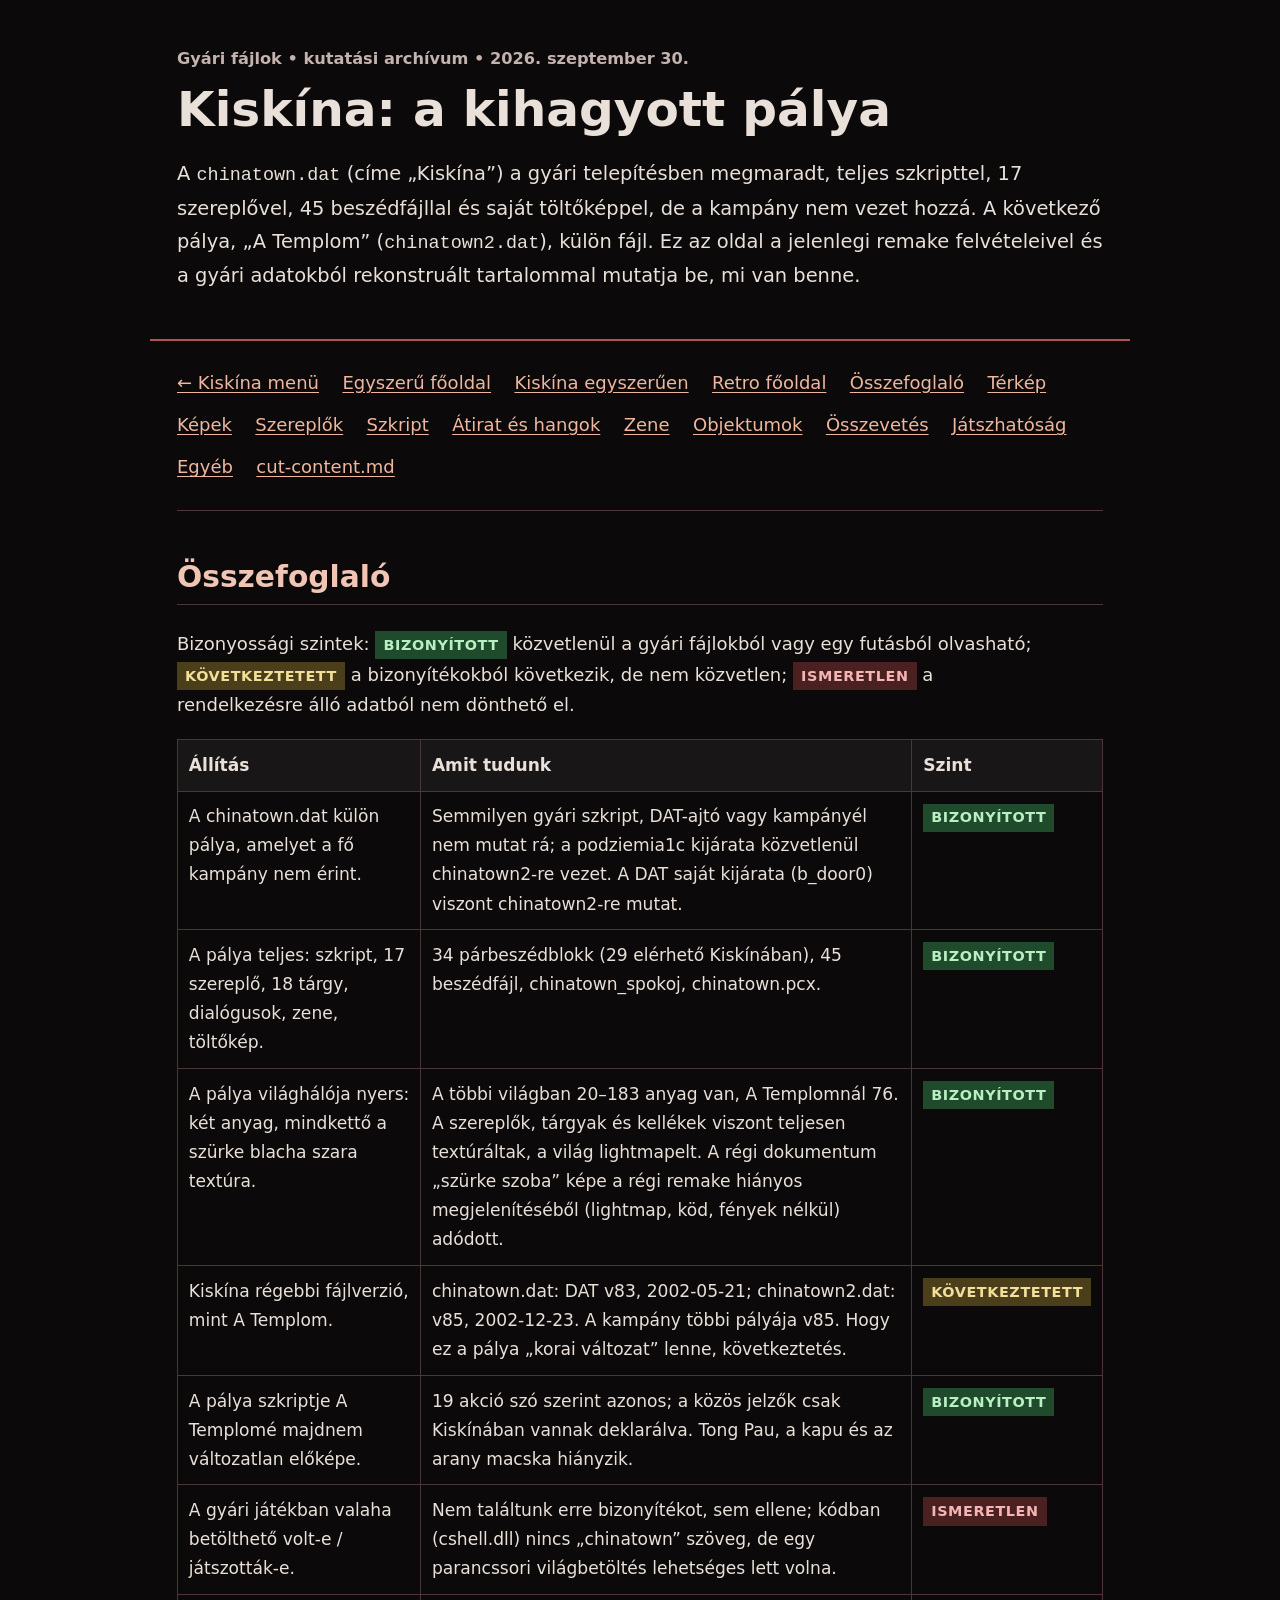
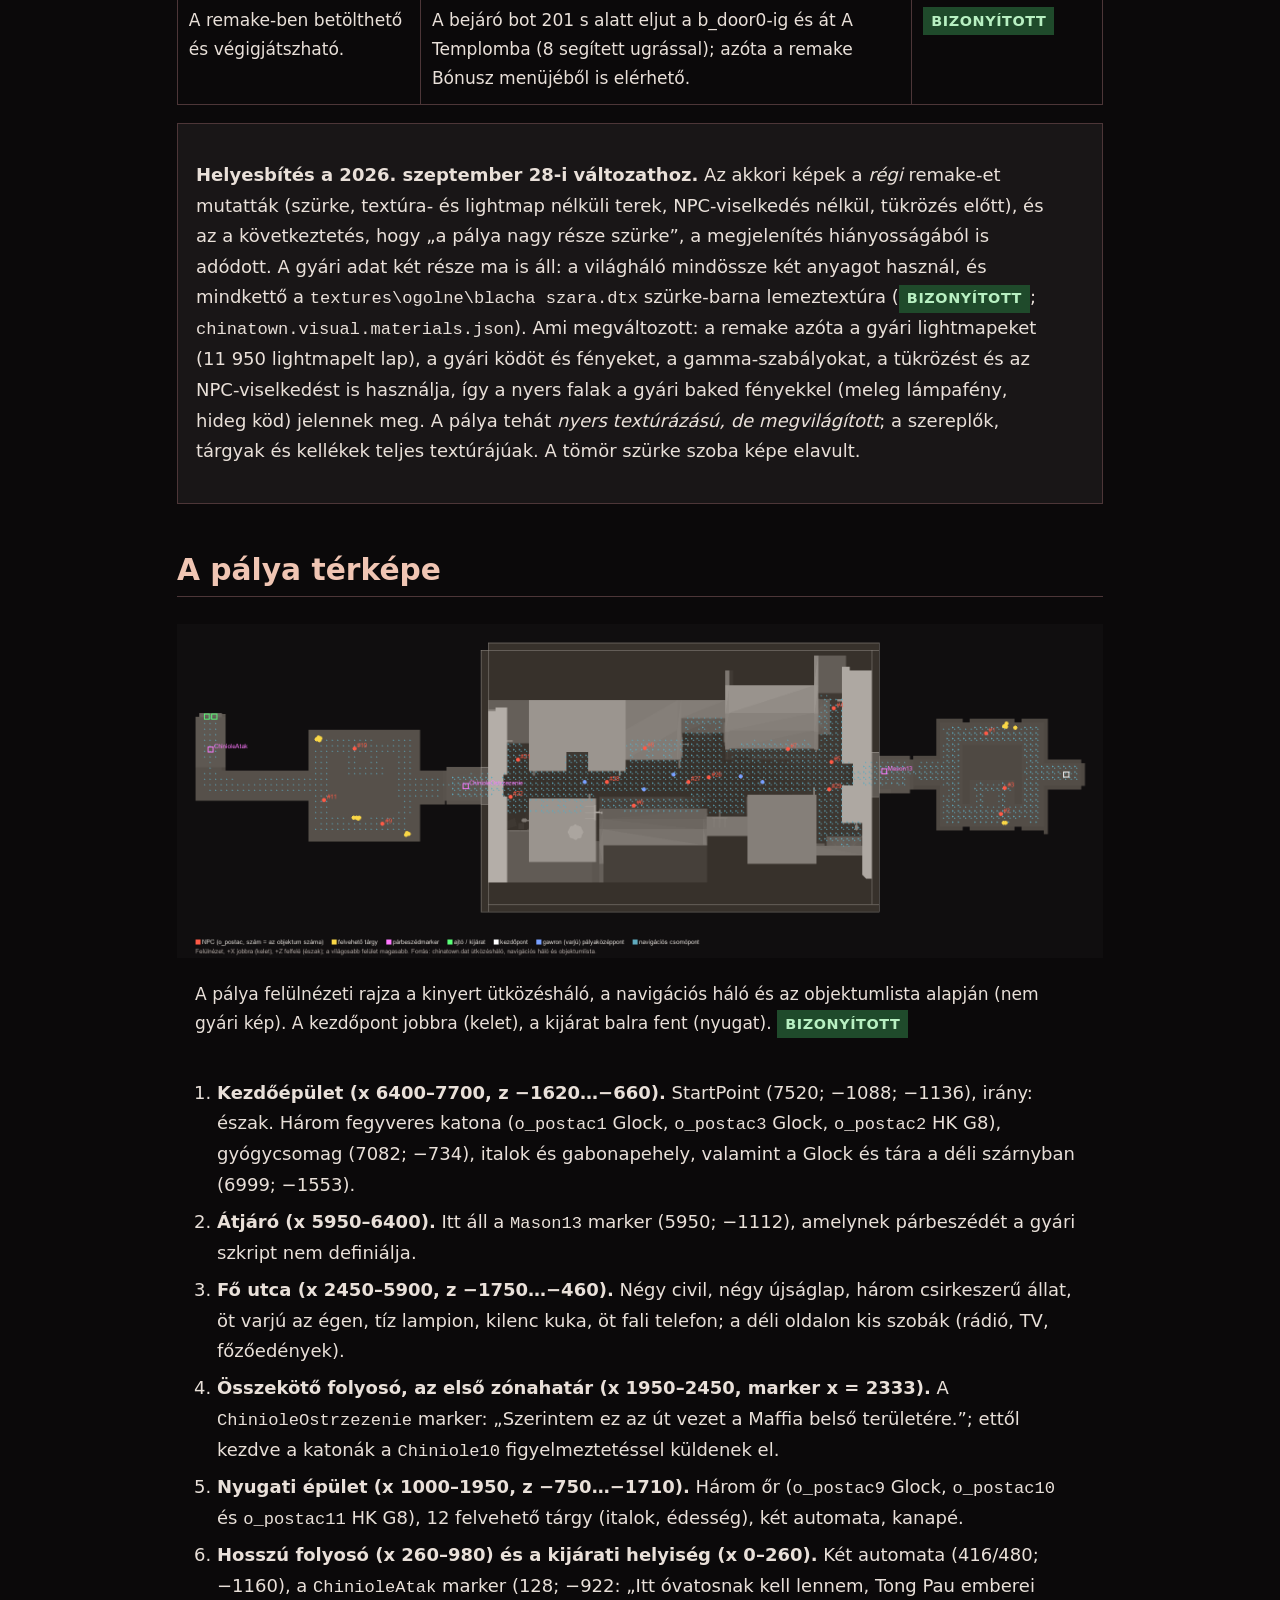
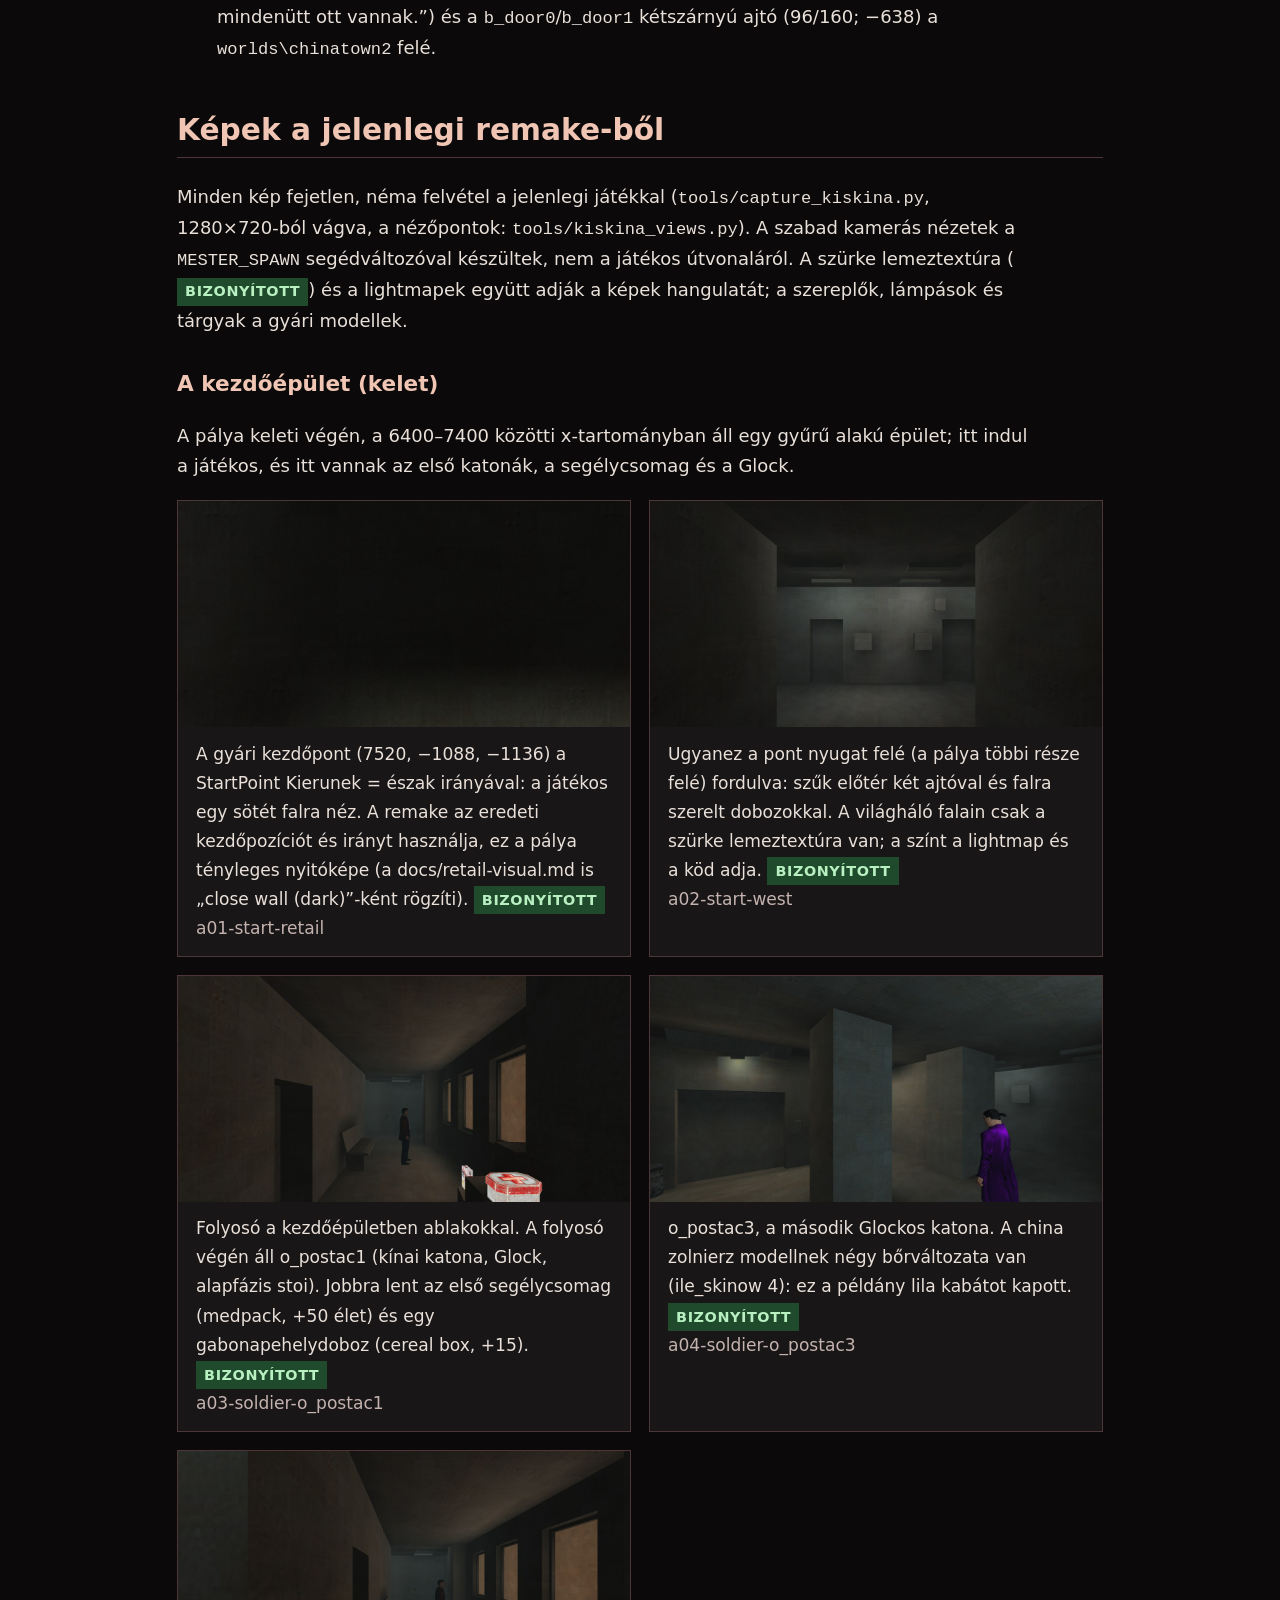
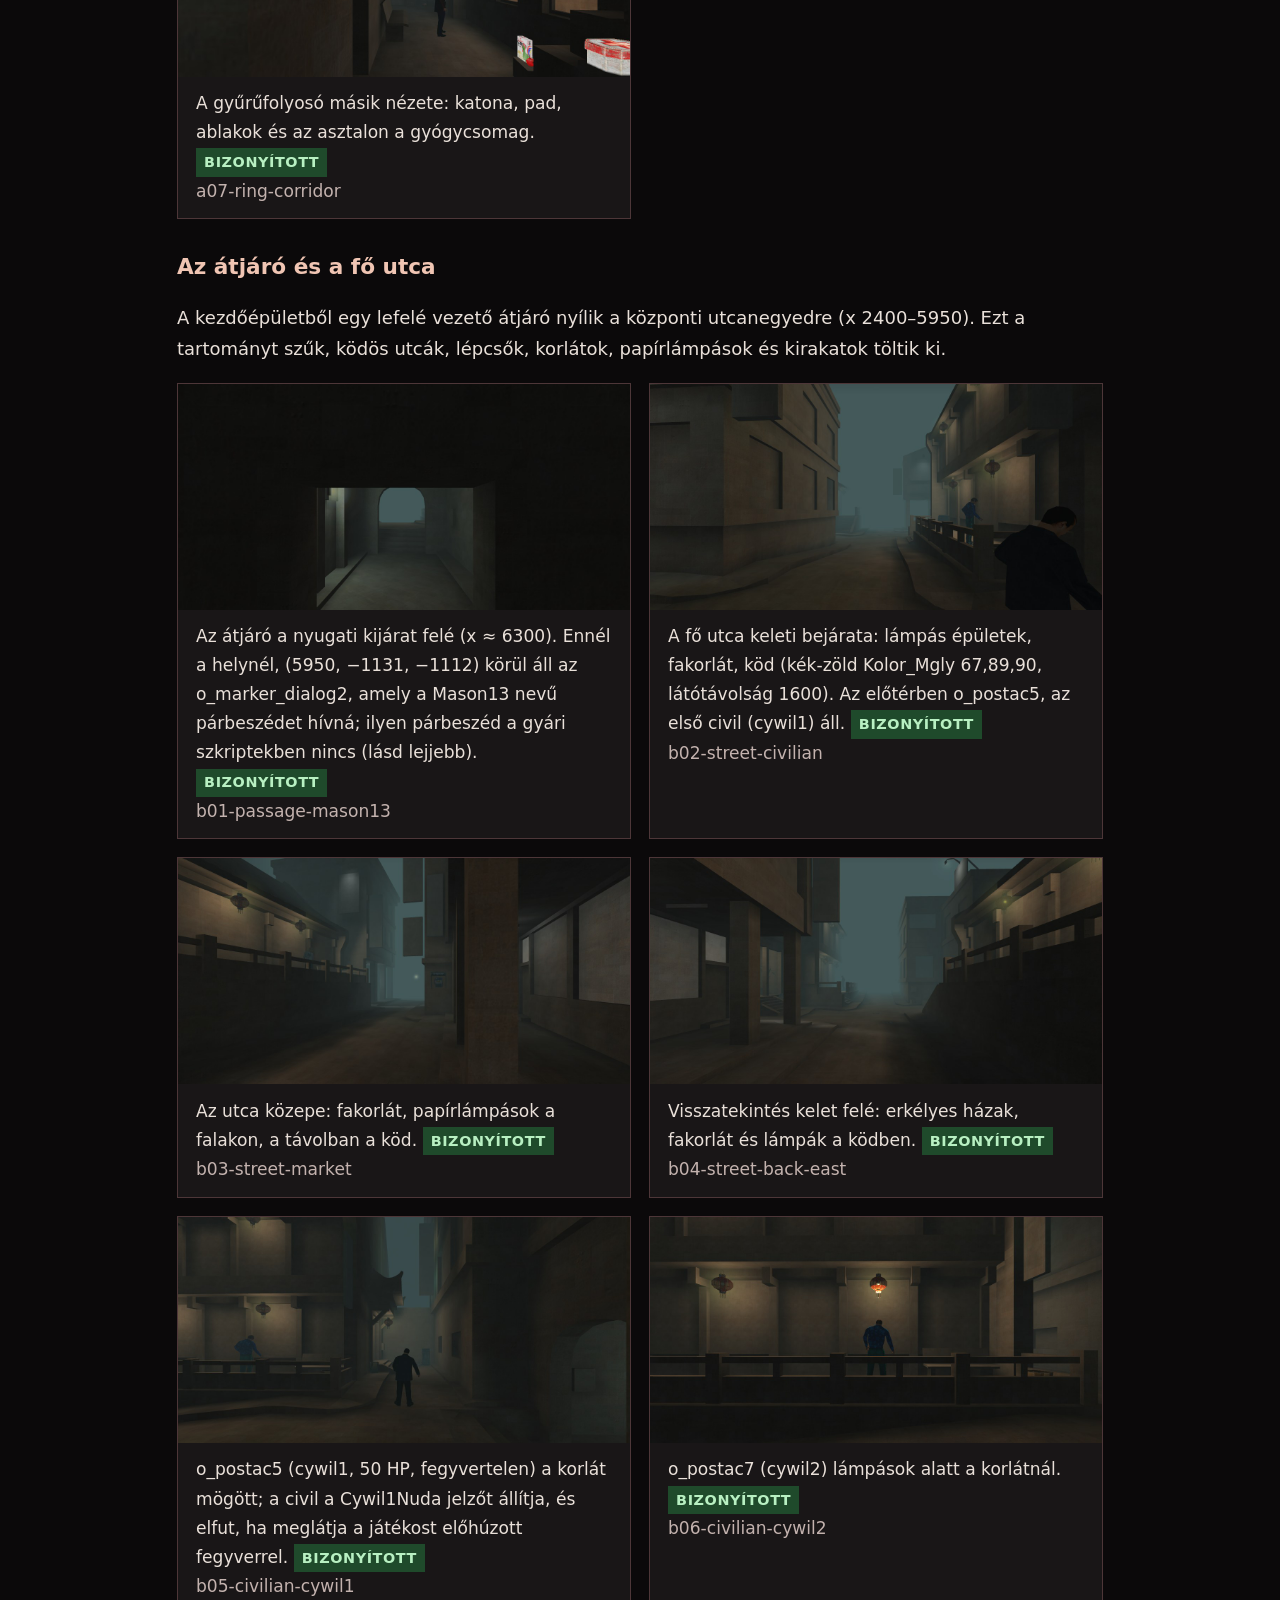
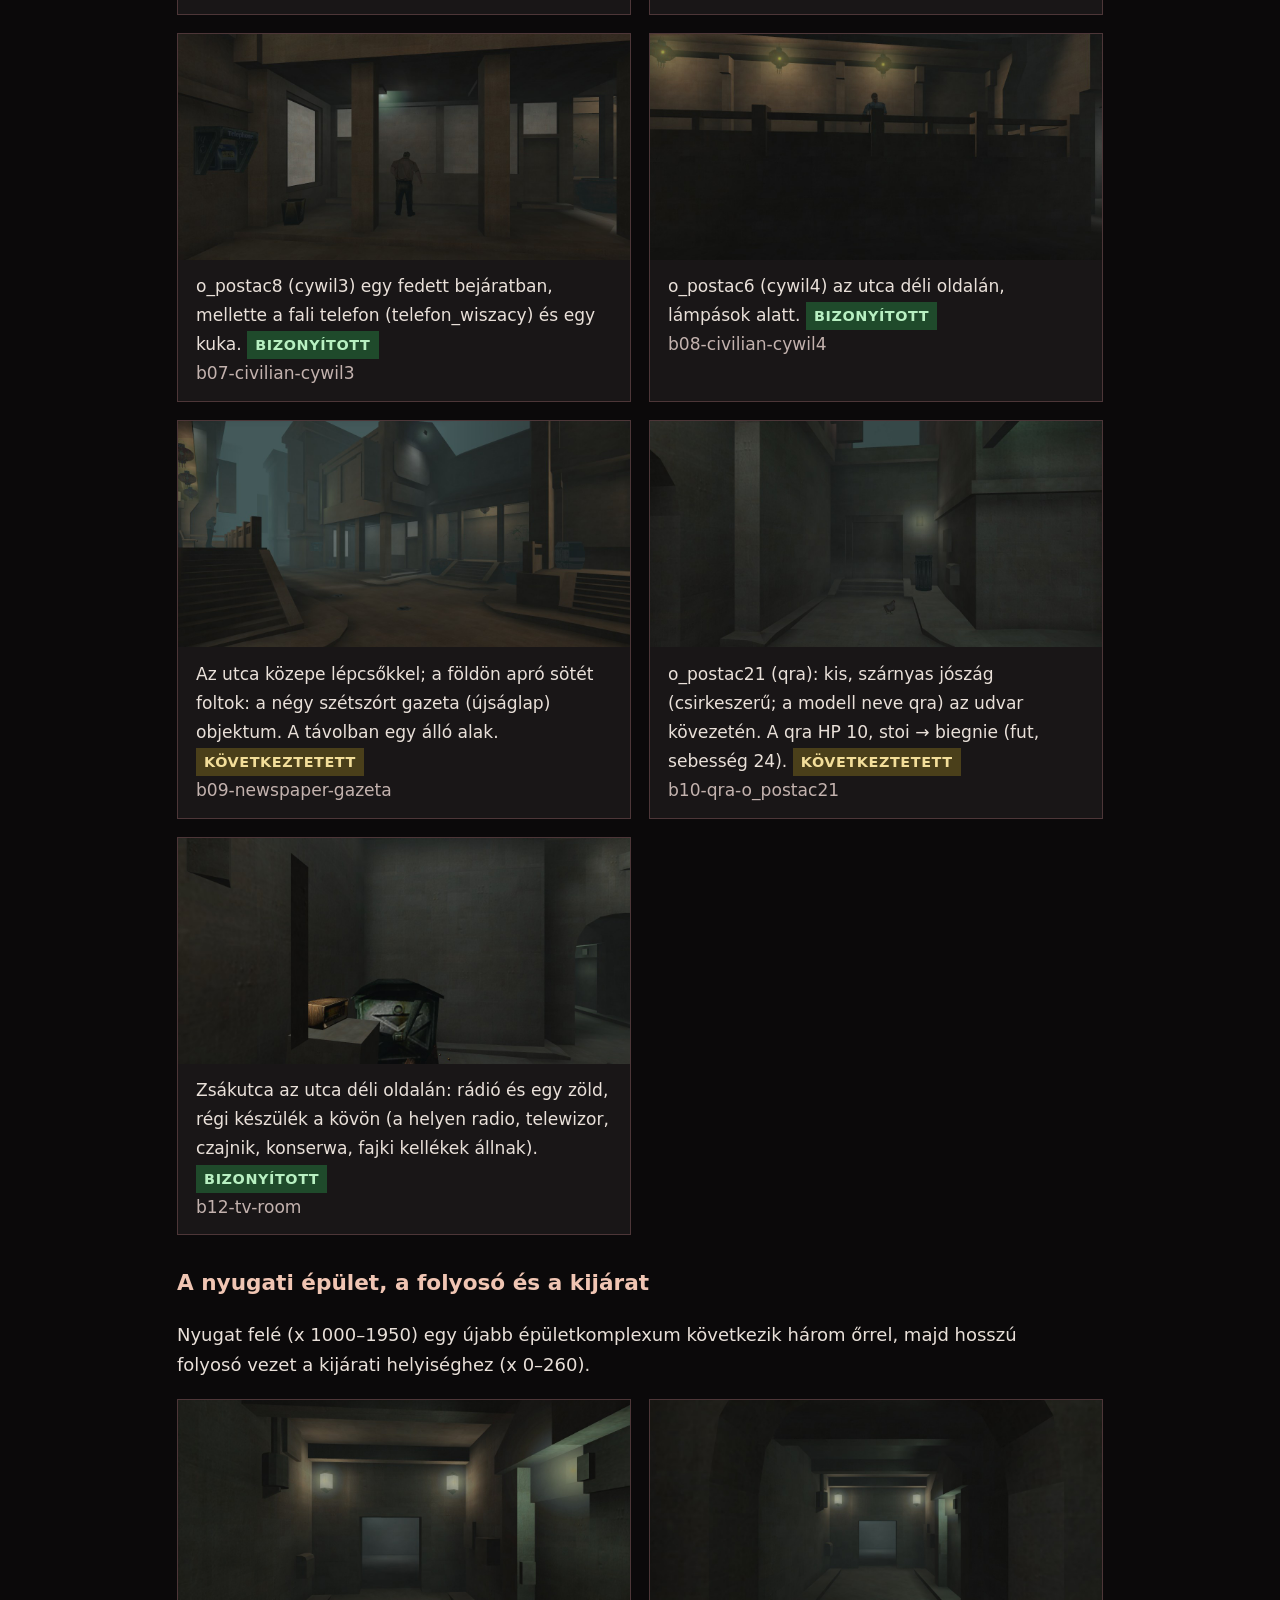
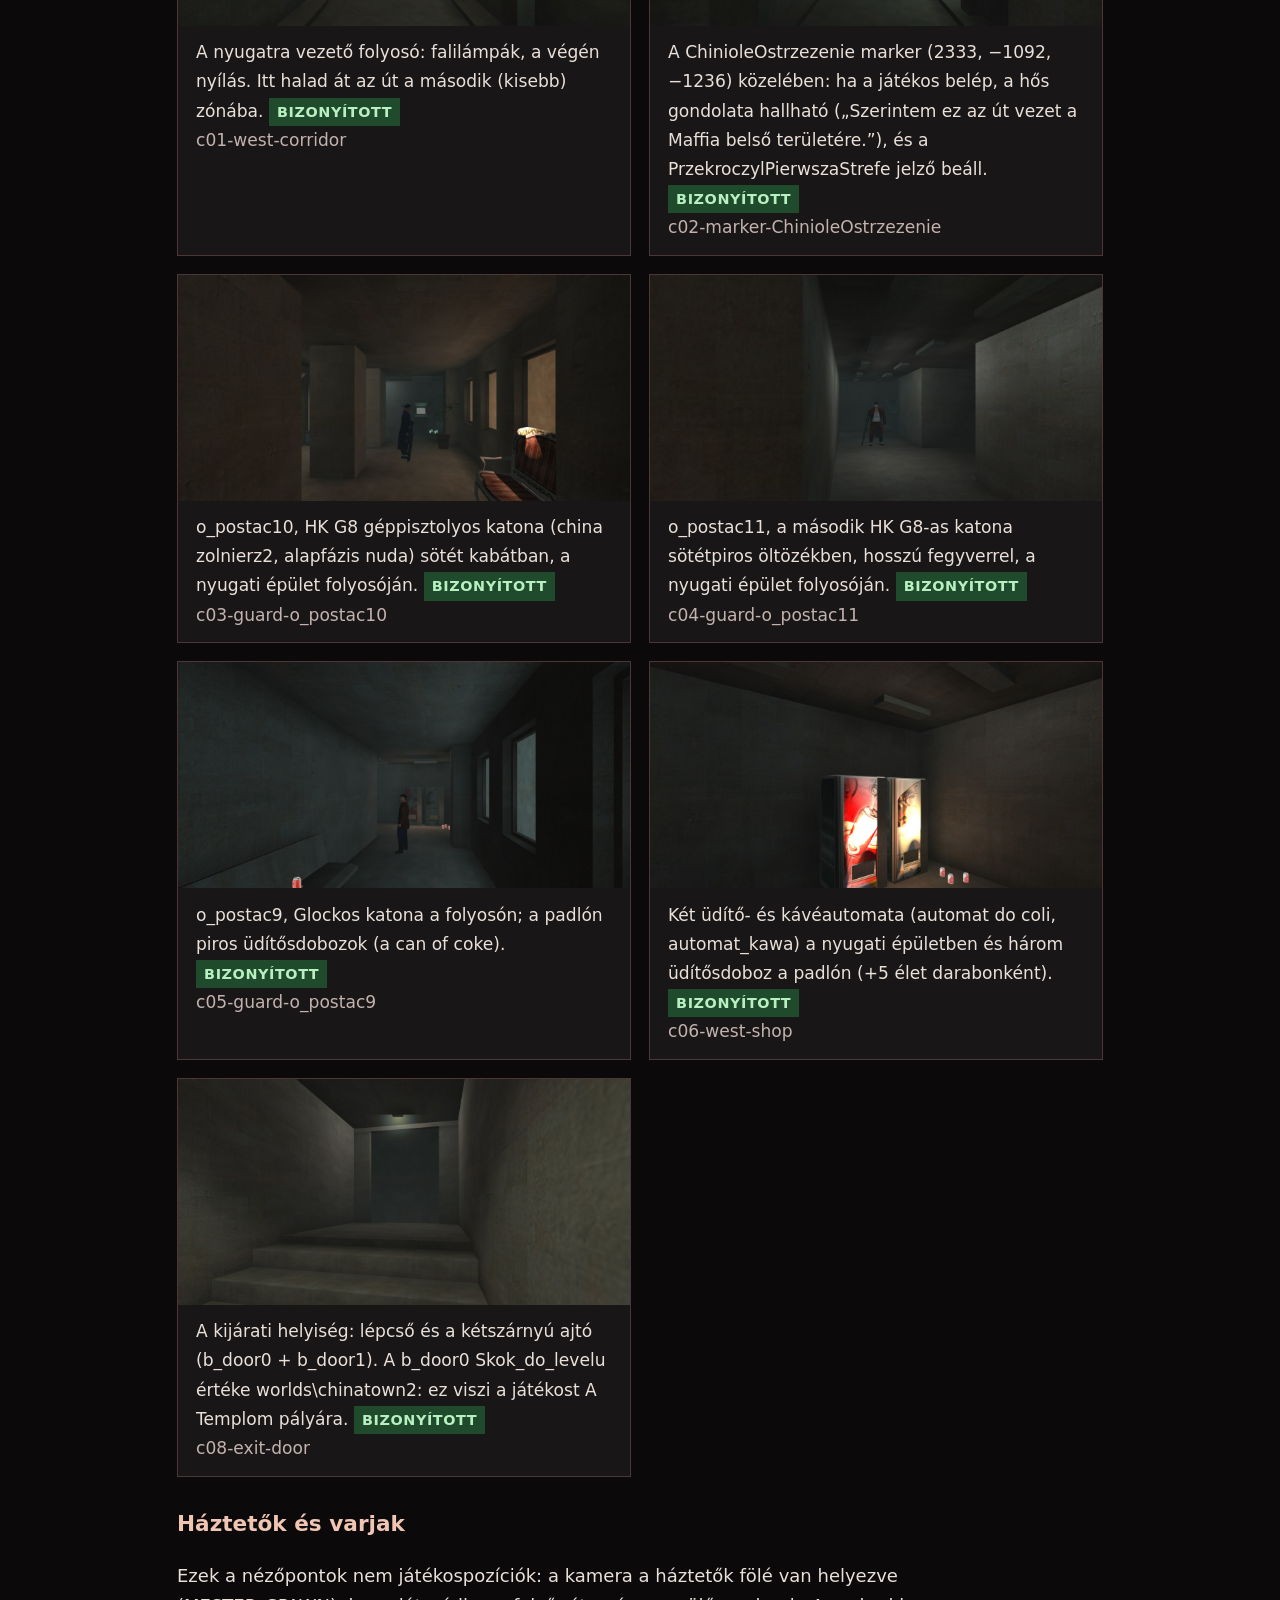
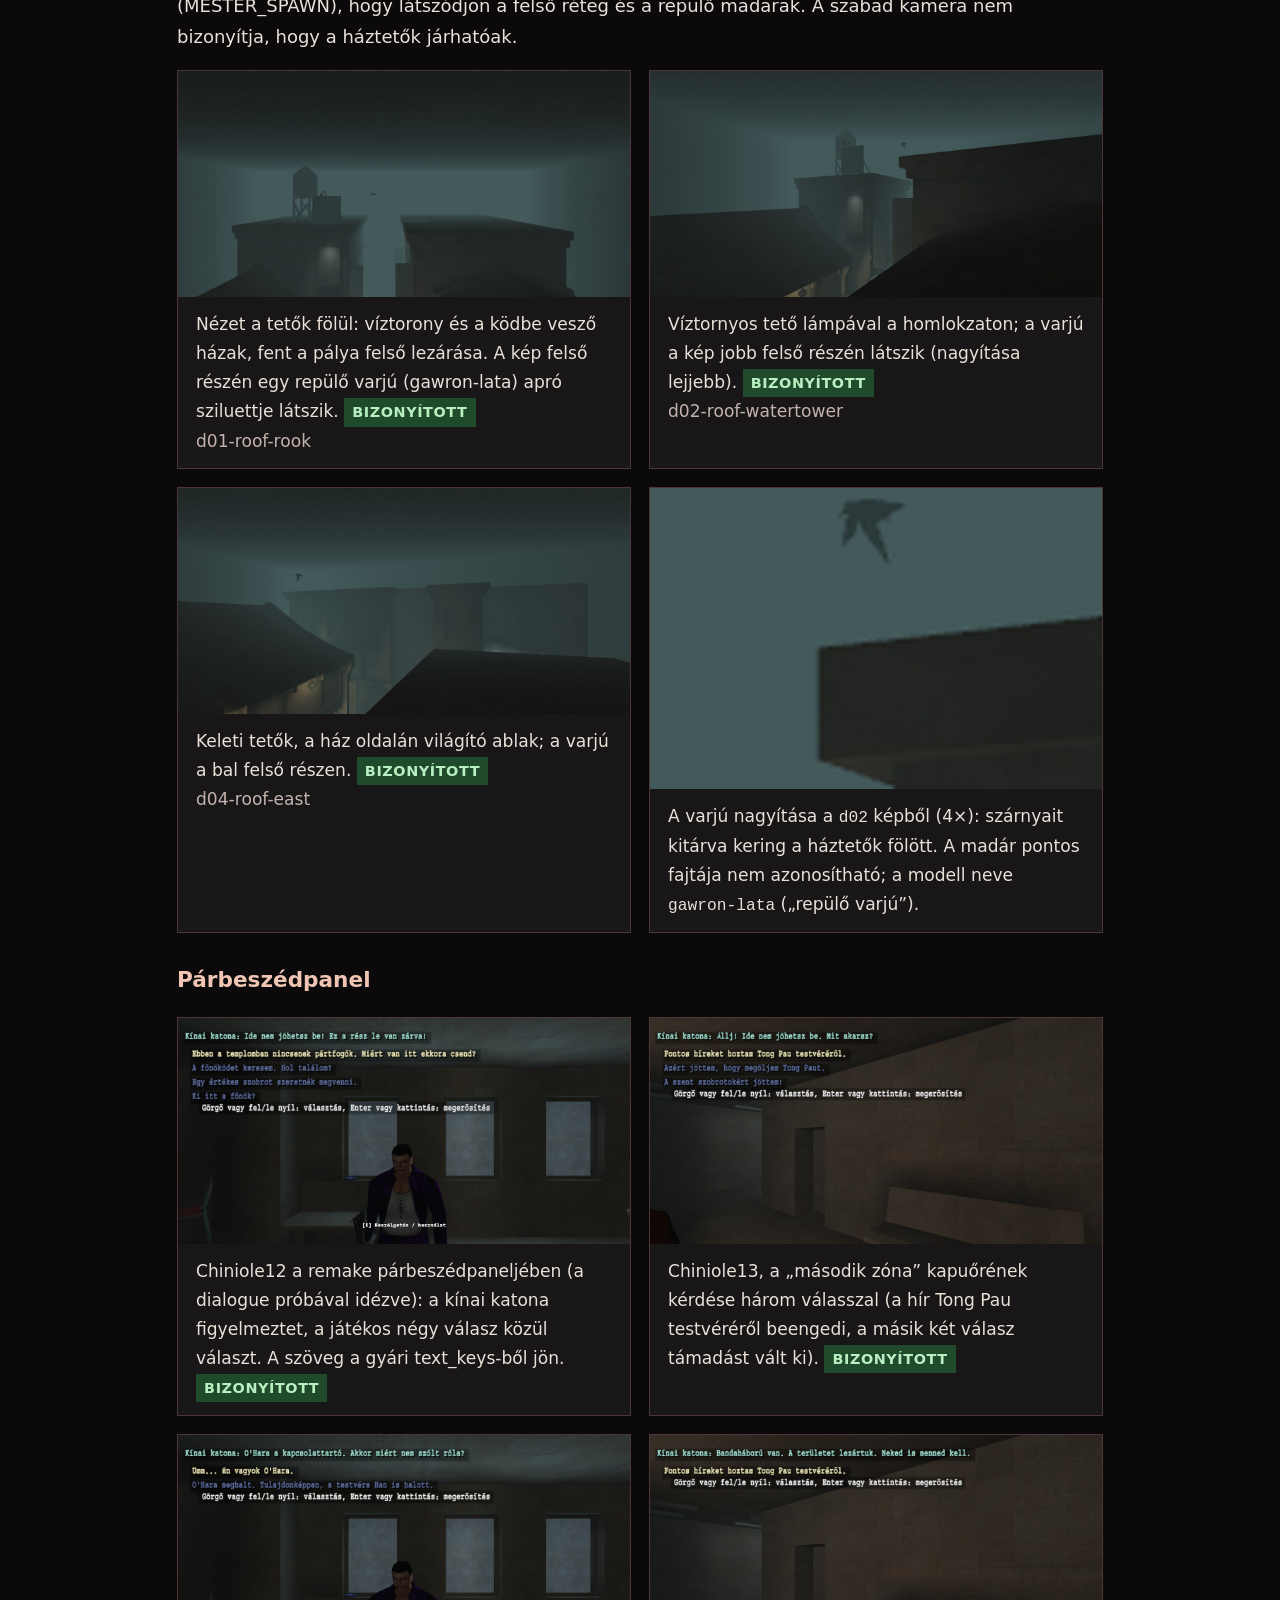
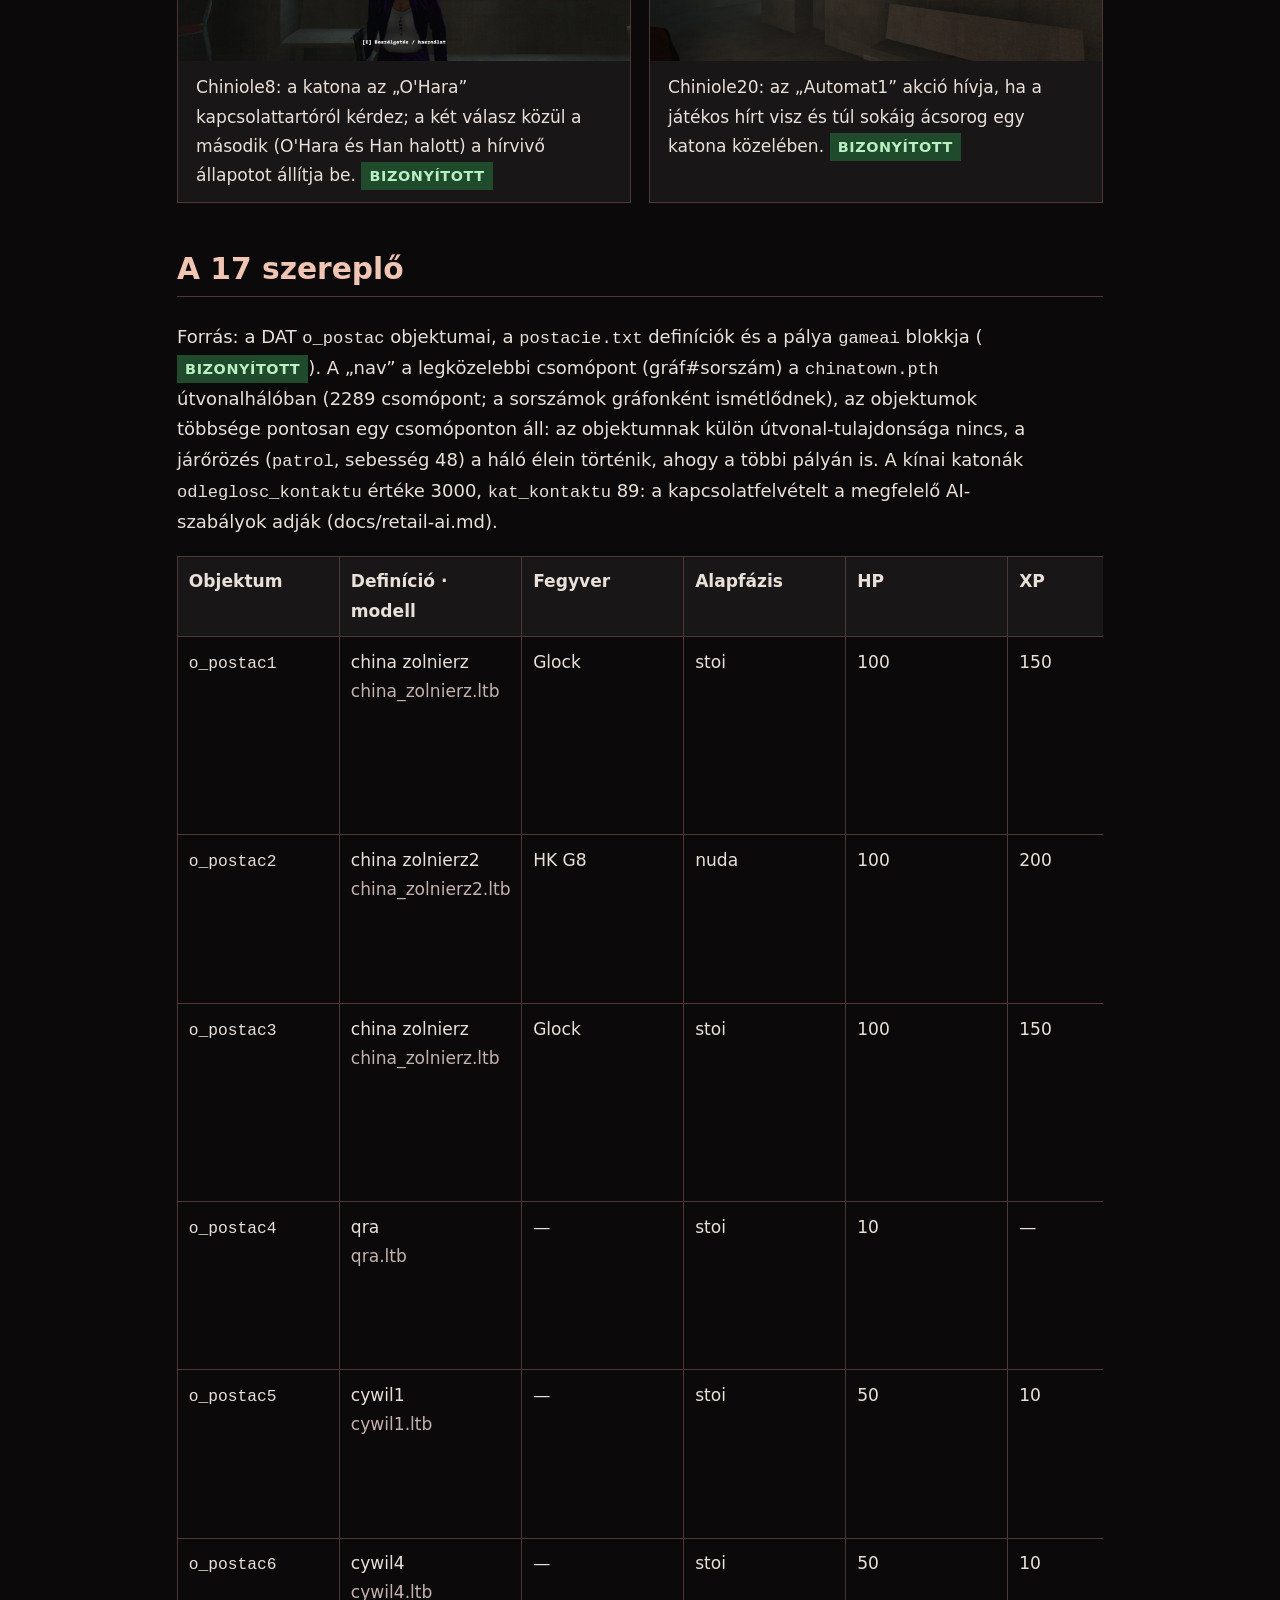
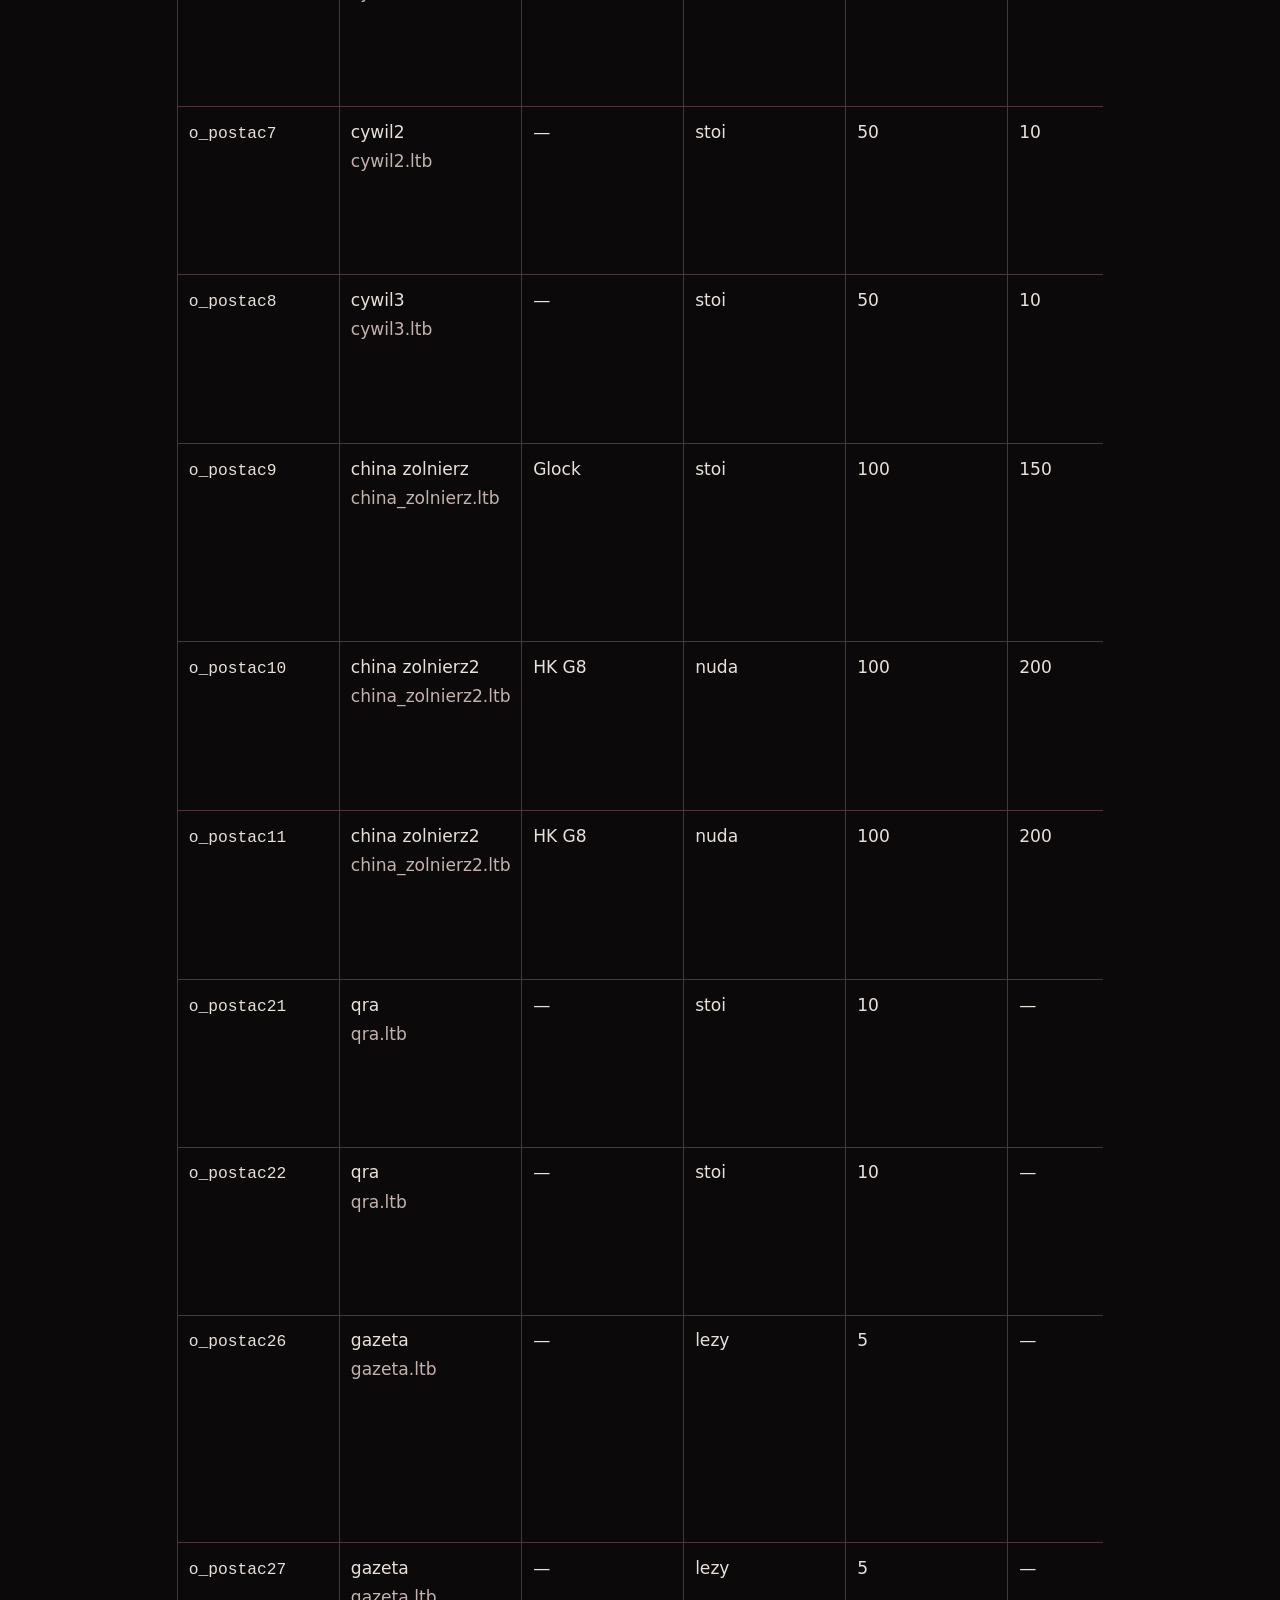
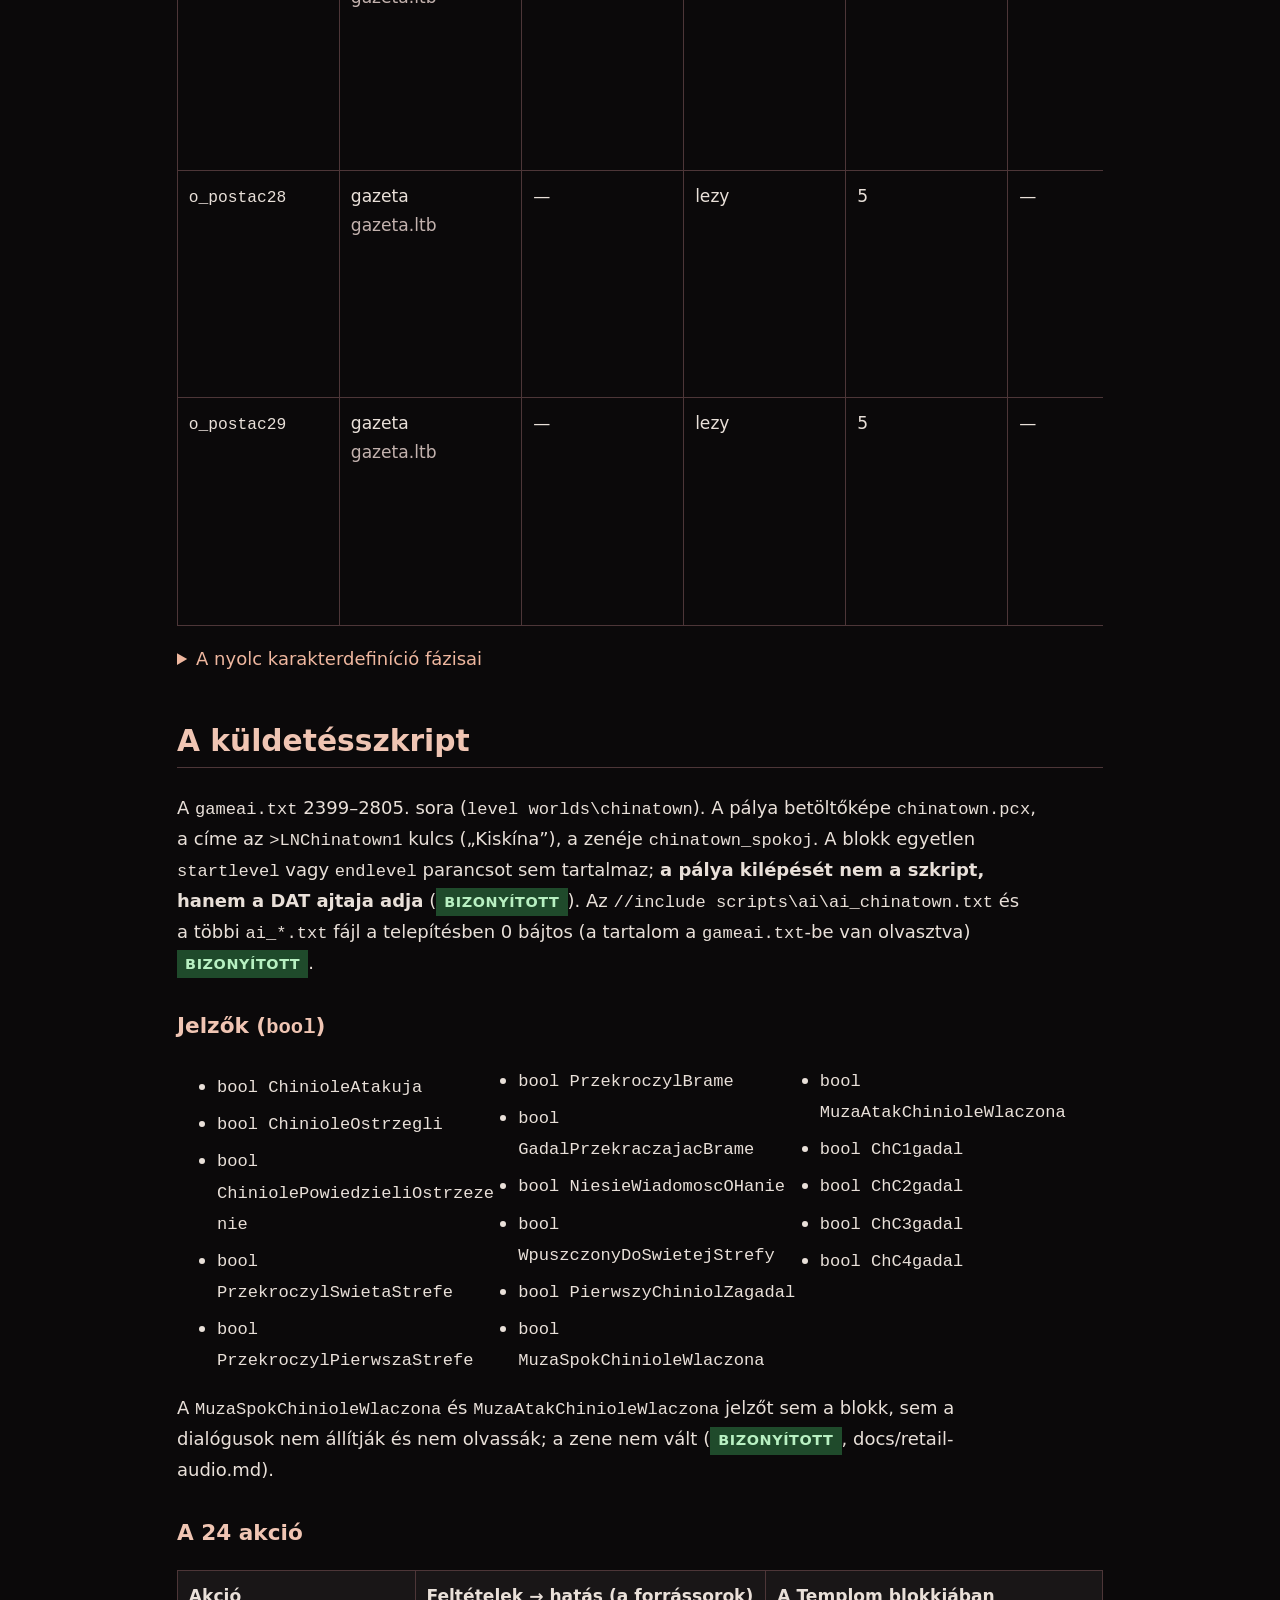
==== commit 5fef6792: "Publish website and Kiskina research archive" ====
--- a/site/archive.html
+++ b/site/archive.html
@@ -7,21 +7,7 @@
 <meta property="og:url" content="https://sniper.gay/archive.html"><meta property="og:image" content="https://sniper.gay/og-kiskina.jpg">
 <meta property="og:image:width" content="1200"><meta property="og:image:height" content="630"><meta property="og:image:type" content="image/jpeg"><meta property="og:image:alt" content="Kiskína: a kihagyott pálya — kínai utca az eredeti menü fémkeretében">
 <meta name="twitter:card" content="summary_large_image"><meta name="twitter:title" content="Kiskína — képes és hangos kutatási archívum"><meta name="twitter:description" content="Képek, hangok és visszafejtett történet A Mesterlövész kihagyott pályájáról."><meta name="twitter:image" content="https://sniper.gay/og-kiskina.jpg">
-<link rel="icon" href="favicon.svg" type="image/svg+xml"><style>
-:root{color-scheme:dark}*{box-sizing:border-box}body{margin:0;background:#0b090a;color:#e9e0d9;font:16px/1.5 system-ui,sans-serif}
-a{color:#efb79f}header{padding:3rem max(1rem,calc((100vw - 1150px)/2));background:#2a1014;border-bottom:2px solid #9b2f35}
-main{max-width:1150px;margin:auto;padding:1rem}h1{font-size:clamp(2rem,5vw,3.5rem);margin:0}h2{color:#f0b49a;margin-top:2.6rem;border-bottom:1px solid #4d3638;padding-bottom:.3rem}h3{color:#e3c0ad;margin-top:1.8rem}
-.lead{font-size:1.15rem;max-width:58rem}.tag{color:#ffb77d;text-transform:uppercase;letter-spacing:.16em;font-weight:700}
-.grid{display:grid;grid-template-columns:repeat(auto-fit,minmax(min(100%,320px),1fr));gap:1rem}figure{margin:0;background:#1b191a;border:1px solid #57444a}figure img{width:100%;display:block}figcaption{padding:.7rem 1rem;font-size:.92rem}
-.box{background:#191617;border:1px solid #4d3638;padding:1rem;margin:1rem 0}nav.toc{display:flex;flex-wrap:wrap;gap:.4rem 1.2rem;margin:1rem 0}
-table{border-collapse:collapse;width:100%;margin:1rem 0;font-size:.92rem}th,td{border:1px solid #3b3030;padding:.4rem .6rem;vertical-align:top;text-align:left}th{background:#231c1d}table.compare th:first-child{width:14rem}
-audio{width:min(100%,300px);height:34px}.audio{display:flex;align-items:center;gap:.8rem;border-bottom:1px solid #3b3030;padding:.35rem .1rem}.audio span{min-width:5rem}
-.audio-grid{display:grid;grid-template-columns:repeat(auto-fit,minmax(min(100%,340px),1fr));gap:0 1.5rem}code{color:#f7bea5}small{color:#b8aaa9}li{margin:.35rem 0}ul.cols{columns:3;font-size:.9rem}
-.ev{display:inline-block;padding:0 .45rem;border-radius:.6rem;font-size:.75rem;font-weight:700;text-transform:uppercase;letter-spacing:.04em}.ev-p{background:#1f4a2b;color:#b8f0c2}.ev-i{background:#4a3f1a;color:#f3de9a}.ev-u{background:#4a2020;color:#f5b5b5}
-.st{font-weight:700;font-size:.8rem}.st-both{color:#9fd8ff}.st-k{color:#f3de9a}.st-t{color:#d8b2ff}.st-none{color:#ff9b9b}.warn{color:#ffb77d}
-details{margin:1rem 0}summary{cursor:pointer;color:#f0b49a}
-@media(max-width:800px){ul.cols{columns:1}}
-table{display:block;overflow-x:auto}td,th{min-width:9rem}.audio{flex-wrap:wrap}header{background:#170707 url(metal.svg);border-color:#b72c29}.archive-footer{padding:1.5rem;border-top:1px solid #743332;font-size:.85rem}.archive-footer p{margin:.4rem 0}</style></head><body>
+<link rel="icon" href="favicon.svg" type="image/svg+xml"><link rel="stylesheet" href="simple.css"><link rel="stylesheet" href="archive.css"></head><body>
 <header><div class="tag">Gyári fájlok • kutatási archívum • 2026. szeptember 30.</div><h1>Kiskína: a kihagyott pálya</h1>
 <p class="lead">A <code>chinatown.dat</code> (címe „Kiskína”) a gyári telepítésben megmaradt, teljes szkripttel, 17 szereplővel, 45 beszédfájllal és saját töltőképpel, de a kampány nem vezet hozzá. A következő pálya, „A Templom” (<code>chinatown2.dat</code>), külön fájl. Ez az oldal a jelenlegi remake felvételeivel és a gyári adatokból rekonstruált tartalommal mutatja be, mi van benne.</p></header>
 <main>
--- a/site/simple.css
+++ b/site/simple.css
@@ -0,0 +1,36 @@
+:root{color-scheme:dark;font-size:18px;--background:#0b090a;--surface:#191617;--text:#e9e0d9;--muted:#c3b2ae;--link:#efb79f;--heading:#f0c5b3;--border:#4d3638;--accent:#ae5357}
+*{box-sizing:border-box}
+html{scroll-padding-top:1rem}
+body{margin:0;background:var(--background);color:var(--text);font:1rem/1.7 system-ui,-apple-system,"Segoe UI",sans-serif}
+a{color:var(--link);text-decoration:underline;text-underline-offset:.16em;overflow-wrap:anywhere}
+a:hover{color:var(--text)}
+:focus-visible{outline:3px solid var(--link);outline-offset:4px}
+::selection{background:#673438;color:#fff}
+header,.layout,footer{width:min(980px,100%);margin:auto;padding:1.5rem}
+header{border-bottom:2px solid var(--accent);padding-top:2.5rem}
+h1{font-size:clamp(1.8rem,4vw,2.7rem);line-height:1.2;margin:.4rem 0 1rem}
+h2{font-size:1.65rem;line-height:1.3;margin-top:0;color:var(--heading)}
+h3{font-size:1.2rem;line-height:1.4;color:var(--heading)}
+p,li{max-width:75ch}
+header nav,.contents{display:flex;flex-wrap:wrap;gap:.65rem 1.3rem}
+.eyebrow{font-weight:700;color:var(--muted);margin:0}
+.contents{padding-bottom:1.5rem;border-bottom:1px solid var(--border)}
+section{padding:2rem 0;border-bottom:1px solid var(--border);scroll-margin-top:1rem}
+section:last-child{border-bottom:0}
+.cards{padding-left:1.4rem}.card{margin-bottom:1.7rem}.card h3 i{display:none}
+.lead{font-size:1.08rem}.small,small{font-size:.95rem}
+.note{padding:1rem;background:var(--surface);border-left:4px solid var(--accent)}
+.btn{display:inline-flex;align-items:center;gap:.4rem;border:2px solid var(--accent);border-radius:3px;padding:.5rem .8rem;font:inherit;font-weight:650;background:var(--surface);color:var(--link);text-align:center}
+.btn-row{display:flex;flex-wrap:wrap;align-items:center;gap:.75rem;margin:1rem 0}
+.ico{width:1.1em;height:1.1em;flex:none}
+pre{background:var(--surface);padding:1rem;overflow:auto;font-size:.9rem;line-height:1.55}
+code{font-size:.95em;overflow-wrap:anywhere}
+.tw{overflow-x:auto}table{width:100%;border-collapse:collapse;margin:1rem 0;font-size:.95rem}th,td{padding:.6rem;border:1px solid var(--border);text-align:left;vertical-align:top}th{background:var(--surface)}
+img{max-width:100%;height:auto}figure{margin:1.5rem 0}figcaption{font-size:.95rem}audio{width:min(100%,360px)}
+.tag{font-weight:700;padding:.15rem .4rem;background:var(--surface);color:var(--heading)}
+.stats{display:flex;flex-wrap:wrap;gap:1rem;margin:1.5rem 0;padding:0;list-style:none}.stats li{padding:.5rem .8rem;border:1px solid var(--border)}.stats b{margin-right:.3rem}
+.steps li{margin-bottom:1.5rem}.steps h3{margin-bottom:.4rem}
+footer{border-top:2px solid var(--accent)}.llm-credit{display:block;margin-top:1rem}
+.skip{position:absolute;left:-9999px;top:.4rem;background:var(--surface);padding:.5rem;z-index:10}.skip:focus{left:.5rem}
+@media(max-width:600px){:root{font-size:17px}header,.layout,footer{padding:1rem}header{padding-top:1.5rem}.btn{max-width:100%}}
+@media print{:root{color-scheme:light;--background:#fff;--surface:#eee;--text:#000;--muted:#333;--link:#000;--heading:#000;--border:#aaa;--accent:#555}body{background:#fff;color:#000}.contents,header nav,.skip{display:none}a{color:inherit}section{break-inside:auto}header,.layout,footer{width:100%;padding:0}}
--- a/site/archive.css
+++ b/site/archive.css
@@ -0,0 +1,25 @@
+/* Az archívum ugyanazt az olvasási témát használja, saját médiarácsokkal. */
+main{width:min(980px,100%);margin:auto;padding:1.5rem}
+h2{margin-top:2.6rem;border-bottom:1px solid var(--border);padding-bottom:.4rem;scroll-margin-top:1rem}
+h3{margin-top:1.8rem}
+header .tag{padding:0;background:none;color:var(--muted);font-size:.9rem}
+.grid{display:grid;grid-template-columns:repeat(auto-fit,minmax(min(100%,320px),1fr));gap:1rem}
+.grid figure{margin:0;background:var(--surface);border:1px solid var(--border)}
+.grid img{width:100%;display:block}
+figcaption{padding:.7rem 1rem}
+.box{background:var(--surface);border:1px solid var(--border);padding:1rem;margin:1rem 0}
+nav.toc{display:flex;flex-wrap:wrap;gap:.65rem 1.3rem;padding-bottom:1.5rem;border-bottom:1px solid var(--border)}
+table{display:block;overflow-x:auto}td,th{min-width:9rem}table.compare th:first-child{min-width:14rem}
+audio{width:min(100%,300px);height:40px}
+.audio{display:flex;flex-wrap:wrap;align-items:center;gap:.8rem;border-bottom:1px solid var(--border);padding:.5rem .1rem}
+.audio span{min-width:5rem}
+.audio-grid{display:grid;grid-template-columns:repeat(auto-fit,minmax(min(100%,340px),1fr));gap:0 1.5rem}
+small{color:var(--muted)}li{margin:.35rem 0}ul.cols{columns:3}
+.ev{display:inline-block;padding:.1rem .45rem;font-size:.8rem;font-weight:700;text-transform:uppercase;letter-spacing:.04em}
+.ev-p{background:#1f4a2b;color:#b8f0c2}.ev-i{background:#4a3f1a;color:#f3de9a}.ev-u{background:#4a2020;color:#f5b5b5}
+.st{font-weight:700;font-size:.9rem}.st-both{color:#9fd8ff}.st-k{color:#f3de9a}.st-t{color:#d8b2ff}.st-none{color:#ff9b9b}.warn{color:#ffb77d}
+details{margin:1rem 0}summary{cursor:pointer;color:var(--link)}
+.archive-footer p{margin:.4rem 0}
+@media(max-width:800px){ul.cols{columns:1}}
+@media(max-width:600px){main{padding:1rem}}
+@media print{main{width:100%;padding:0}.grid figure{break-inside:avoid}nav.toc{display:none}}
